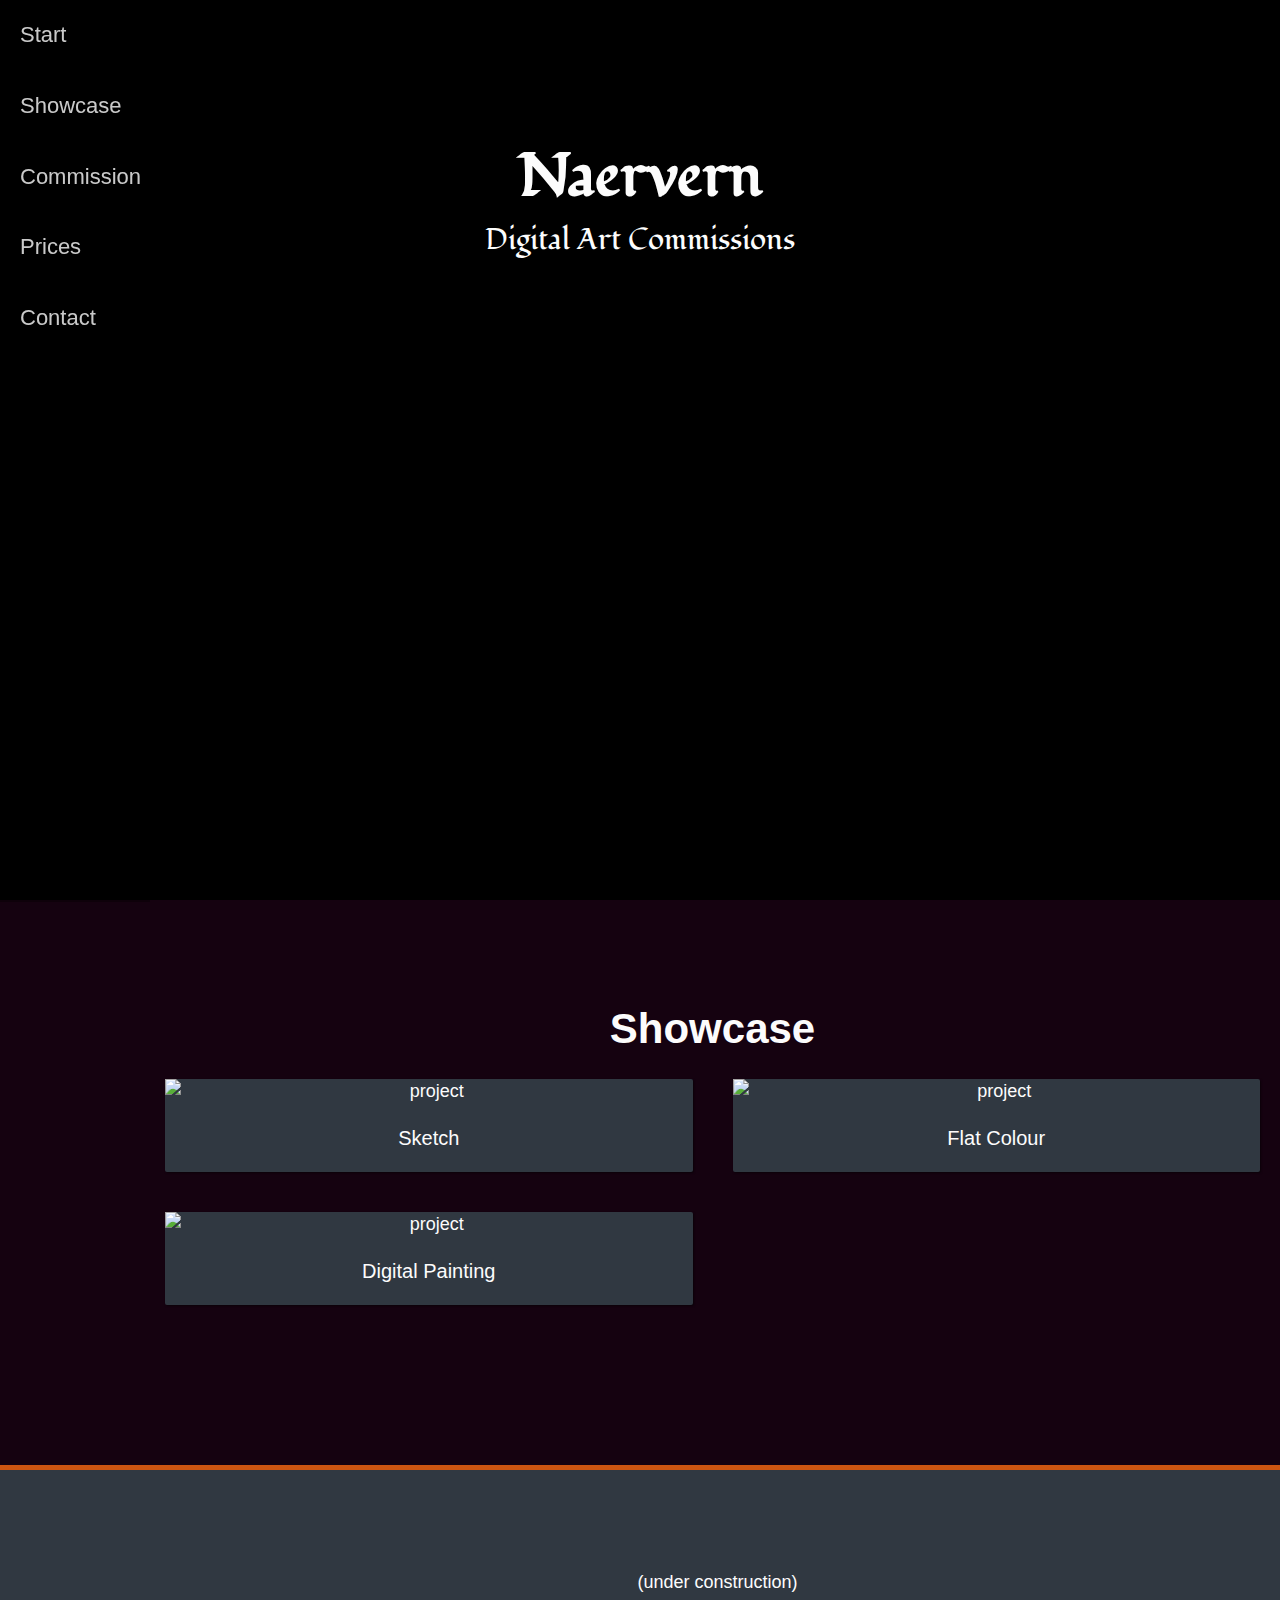
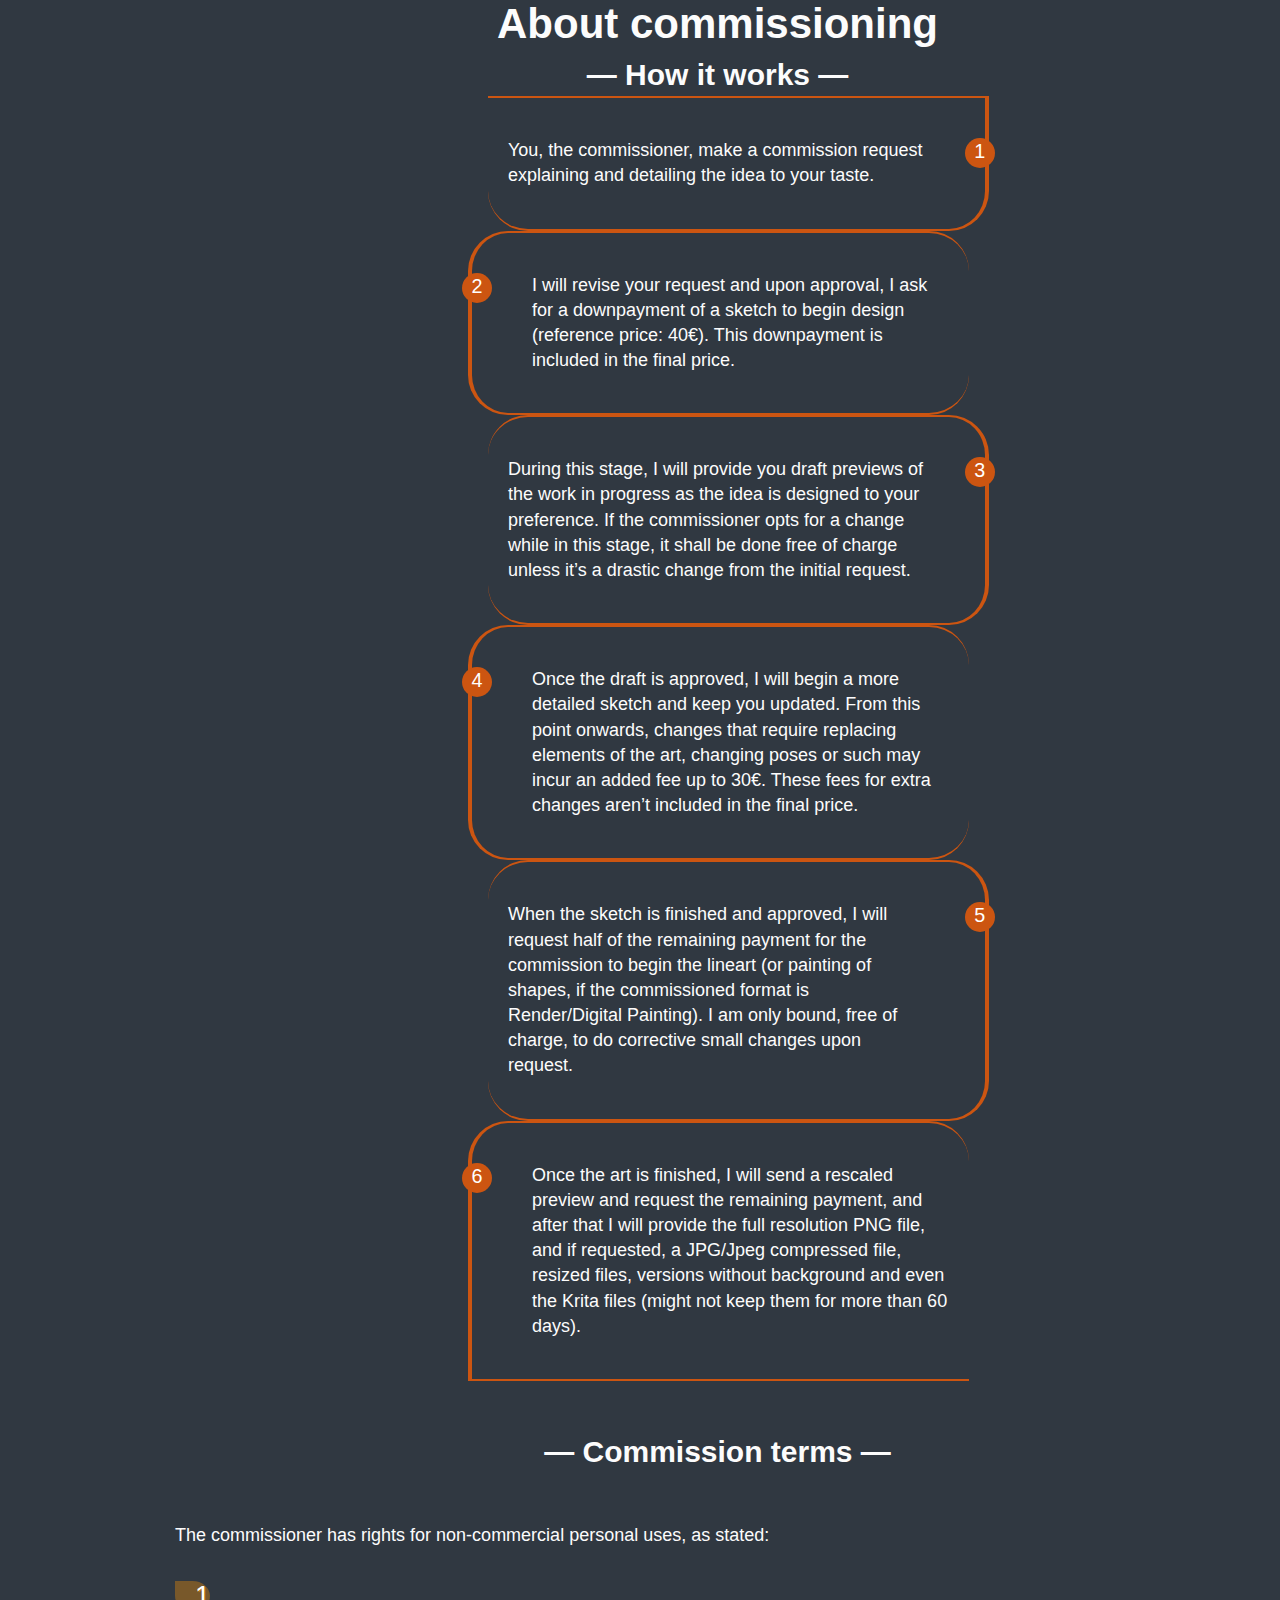
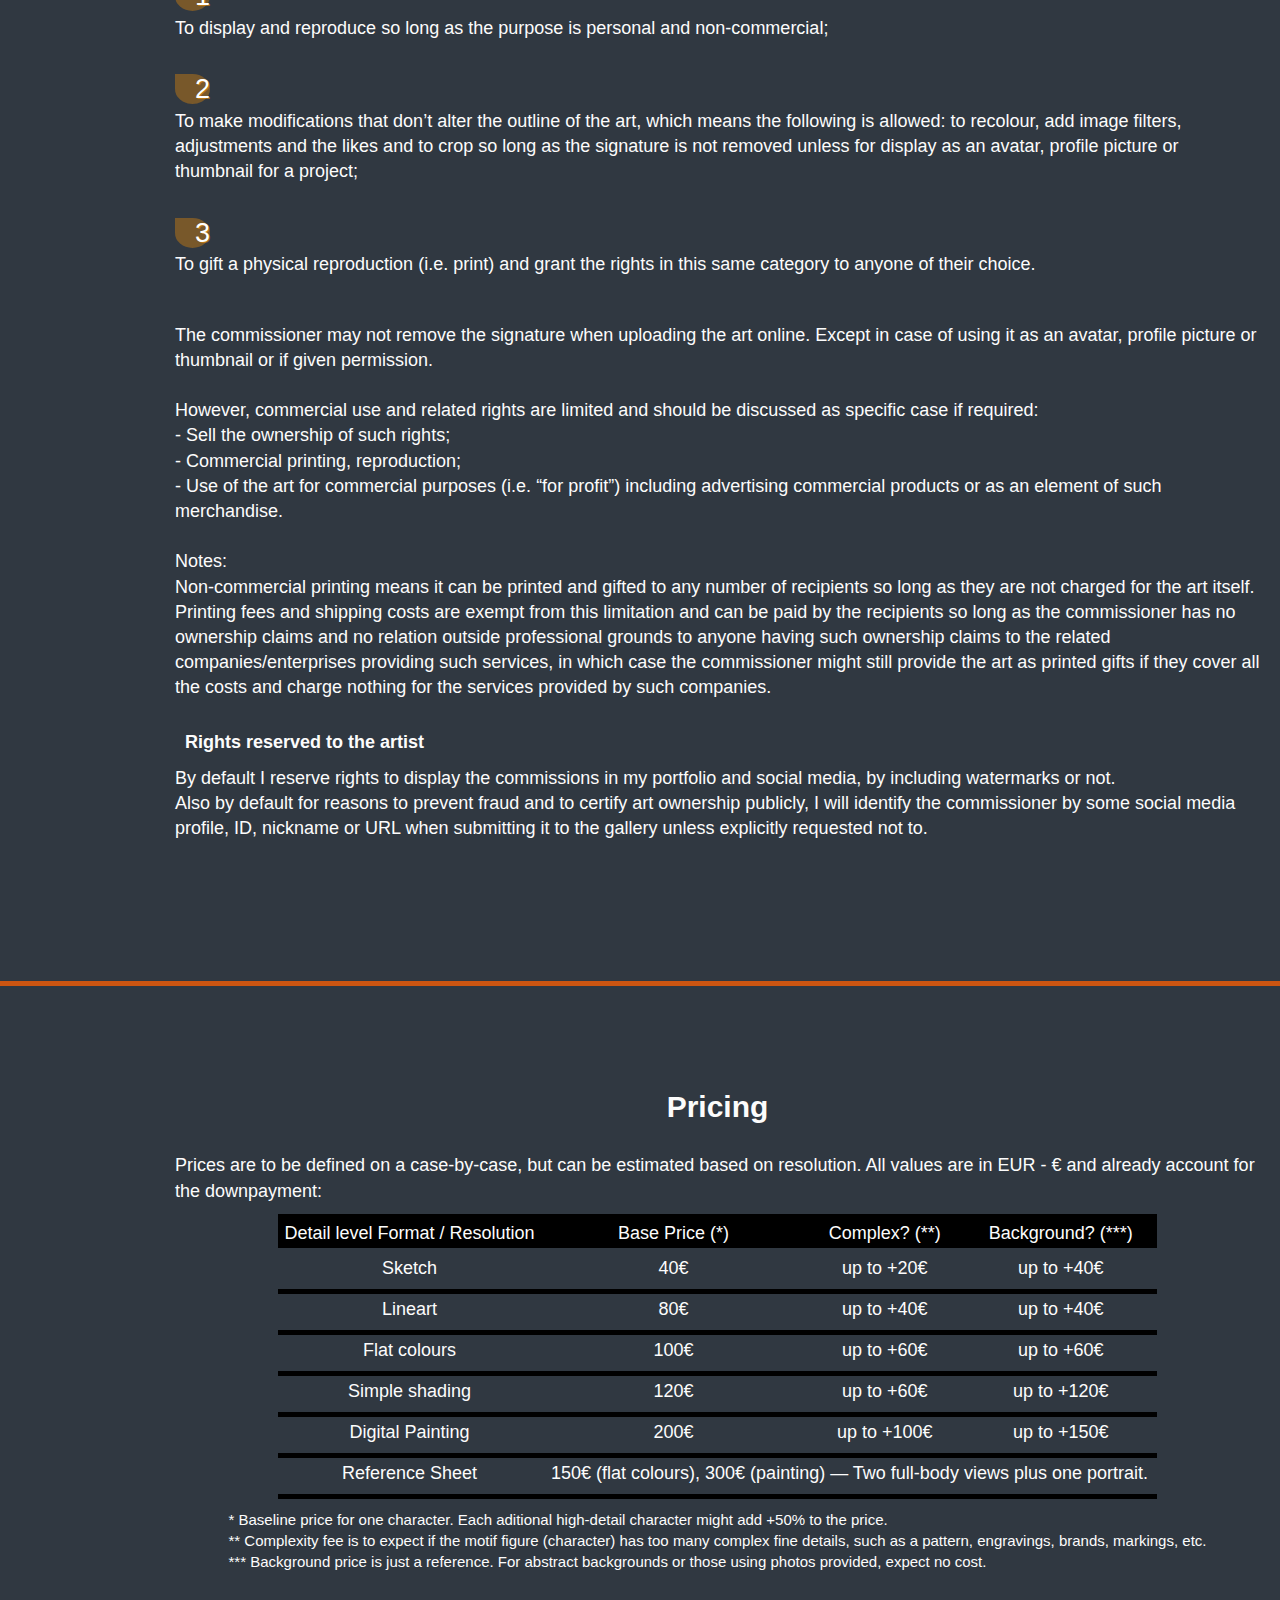
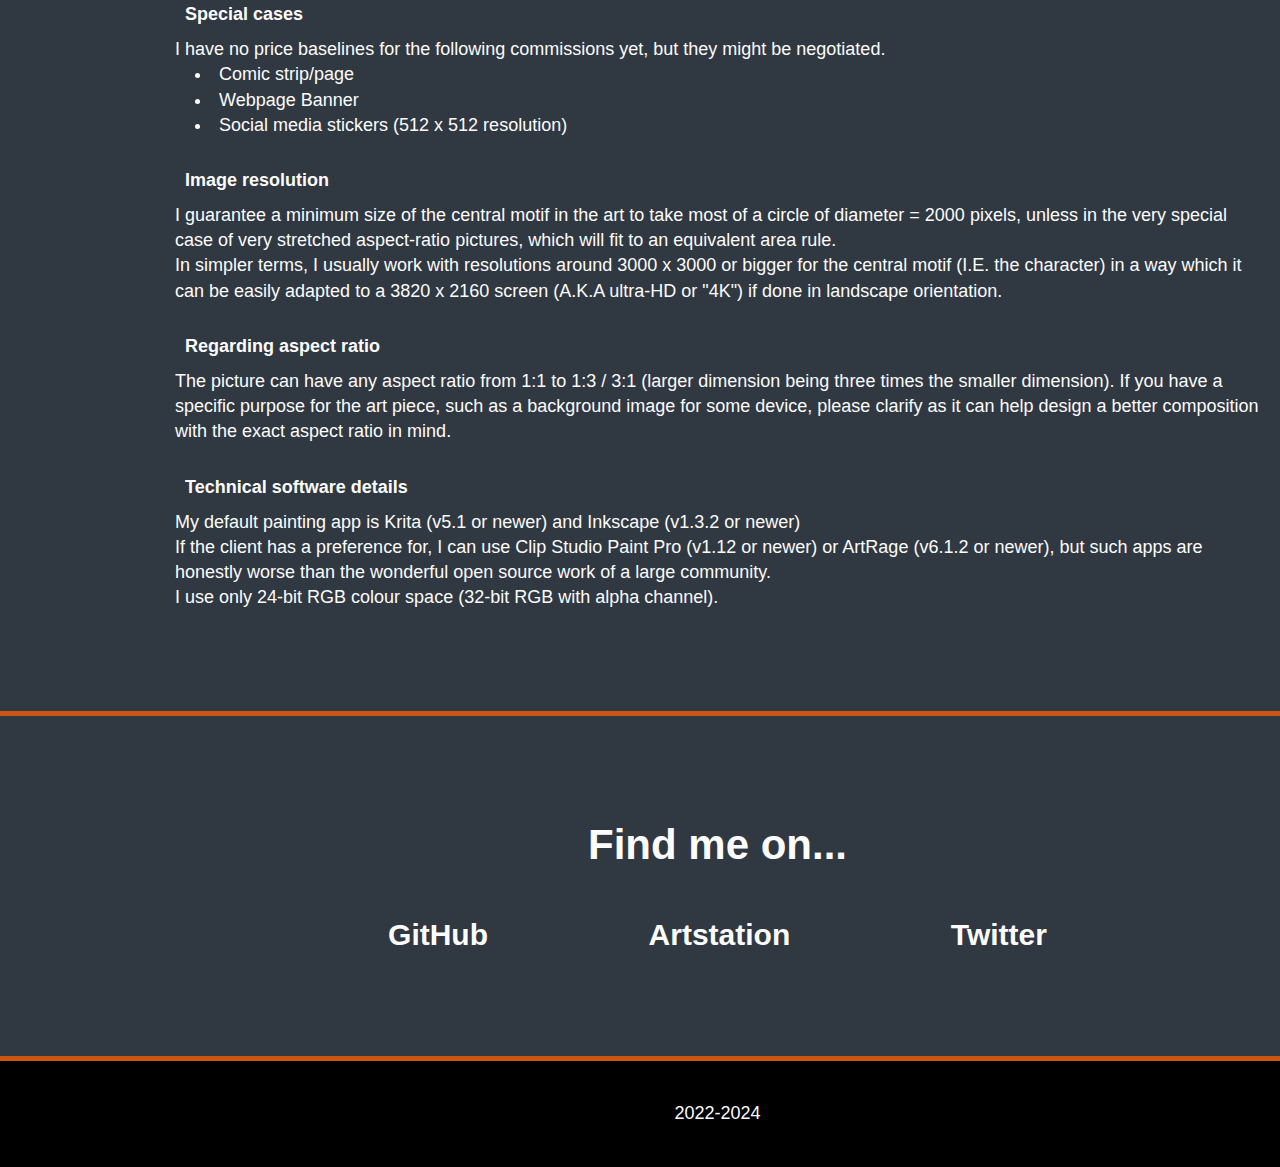
==== index.html @ 5fe7beee "Updates" ====
<!DOCTYPE html>
<html>
<head>
  <title>Naervern Showcase and Commissions</title>

  <link rel="stylesheet" href="styles.css">
  <meta name="viewport" content="width=device-width, initial-scale=0.8">
  <!-- I need to get this stuff to work somehow -->

  <meta property="og:site_name" content="Naervern"/>
  <meta property="og:type" content="website" />
  <meta property="og:locale" content="en_GB" />


  <meta name="title" content="Naervern Showcase and Commissions"/>
  <meta property="og:title" content="Naervern Showcase and Commissions"/>
  <meta property="og:image" content="https://cdnb.artstation.com/p/assets/images/images/050/680/265/large/naervern-dragon-visits-kobold-school.jpg"/> <!-- thumbnail image url -->
  <meta name="image" content="https://cdnb.artstation.com/p/assets/images/images/050/680/265/large/naervern-dragon-visits-kobold-school.jpg"/> <!-- thumbnail image url -->
  <meta property="og:description" content="Digital Artist and Engineer. Here you can find my contact information, image showcase and everything you need to know about commissioning my work."/>
  <meta name="description" content="Digital Artist and Engineer. Here you can find my contact information, image showcase and everything you need to know about commissioning my work." data-id="main"/>
  <meta property="og:url" content="https://naervern.github.io/"/>
  <meta property="og:image:width" content="1200" />
  <meta property="og:image:height" content="627" />
  <meta name="author" content="Naervern">

  <!-- the very not smart twitter card metas -->
  <meta name="twitter:card" content="summary_large_image"/>
  <meta property='twitter:title' content="Naervern Showcase and Commissions"/>
  <meta property='twitter:image' content="https://cdnb.artstation.com/p/assets/images/images/050/680/265/large/naervern-dragon-visits-kobold-school.jpg"/>
  <meta name="twitter:site" content="@naervern" />
  <meta name="twitter:creator" content="@naervern" />

  <!-- alt. description
  Naervern's contact, showcase and commission information. 
  -->

<style>

</style>

<script>
  var menuW, bodyW;
  var updateSize = function() {
    // Get the menu size
    menuW = $(".menu").width();
    // Get the body size
    bodyW = $("body").width();
    // Update menu with body size
    $(".menu").css("maxWidth", bodyW);
  }

  // If you need this to happen on window resize
  $(window).resize(function() {
    updateSize();
  });

  // Update the size at the script load
  updateSize();
</script>

</head>

<body>
  <nav id="navbar" class="nav">
      <ul class="nav-list">
        <li>
          <a href="#welcome">Start</a>
        </li>
        <li>
          <a href="#projects">Showcase</a>
        </li>
        <li>
          <a href="#commission-info">Commission</a>
        </li>
        <li>
          <a href="#prices">Prices</a>
        </li>
        <li>
          <a href="#contact">Contact</a>
        </li>

      </ul>
  </nav>



    <section id="welcome" class="welcome-section">
      <h1>Naervern</h1>
      <p>Digital Art Commissions</p>
    </section>

    <section id="projects" class="projects-section">
      <h2 class="header1">Showcase</h2>
      <div class="projects-grid">
        <a
          href="https://www.deviantart.com/naervern/art/Sax-dragon-sketch-889323718"
          target="_blank"
          class="project project-tile"
        >
          <img min-width="400px"
            class="project-image"
            src="https://images-wixmp-ed30a86b8c4ca887773594c2.wixmp.com/f/af865fd0-63b7-4a47-9670-440efdcc7820/dephakm-272ec57e-5fbb-431f-ac3c-f756288cecde.jpg/v1/fill/w_1280,h_1098,q_75,strp/sax_dragon_sketch_by_naervern_dephakm-fullview.jpg?token=eyJ0eXAiOiJKV1QiLCJhbGciOiJIUzI1NiJ9.[base64].LeZvTEkTsmrY5c8hxqtlvIBVERSrKfSbx9HI5NoVpEE"
            alt="project"
          />
          <p class="project-title">
            Sketch
          </p>
        </a>

        <a
          href="https://www.deviantart.com/naervern/art/Two-dragons-and-bedtime-stories-855399108"
          target="_blank"
          class="project project-tile"
        >
          <img min-width="400px"
            class="project-image"
            src="https://images-wixmp-ed30a86b8c4ca887773594c2.wixmp.com/f/af865fd0-63b7-4a47-9670-440efdcc7820/ddi3ysi-eca7a37a-f103-4cc6-808f-143d89312688.png/v1/fill/w_1280,h_1280,q_80,strp/nikita_sticker_2_by_naervern_ddi3ysi-fullview.jpg?token=eyJ0eXAiOiJKV1QiLCJhbGciOiJIUzI1NiJ9.[base64].y1TV3QuyBsEQ5k7YJpSQz-vz6RQZa7CJWgSVZqMF5wU"
            alt="project"
          />
          <p class="project-title">
            Flat Colour
          </p>
        </a>

        <a
          href="https://www.deviantart.com/naervern/art/Two-dragons-and-bedtime-stories-855399108"
          target="_blank"
          class="project project-tile"
        >
          <img min-width="400px"
            class="project-image"
            src="https://images-wixmp-ed30a86b8c4ca887773594c2.wixmp.com/f/af865fd0-63b7-4a47-9670-440efdcc7820/de5a66c-792b378a-62a9-4131-8304-c199de56450b.jpg/v1/fill/w_1280,h_960,q_75,strp/two_dragons_and_bedtime_stories_by_naervern_de5a66c-fullview.jpg?token=eyJ0eXAiOiJKV1QiLCJhbGciOiJIUzI1NiJ9.[base64].Y4Ib2uPNepSyfMywrXd5bcgKY5CUNSzQI6sm5WuyqII"
            alt="project"
          />
          <p class="project-title">
            Digital Painting
          </p>
        </a>

      </div>
    </section>

    <section id="commission-info" class="contact-section">
      <p>(under construction)</p>
      <h2>About commissioning</h2>
      <a href="/commissioning.html"><h3>— How it works —</h3></a>
      <div class="expansive-block">
        <span style="display: flexbox; width: 90vw">
          <div class="comm-steps">
              <p>You, the commissioner, make a commission request explaining and detailing the idea to your taste.</p>
              <p>I will revise your request and upon approval, I ask for a downpayment of a sketch to begin design (reference price: 40€). This downpayment is included in the final price.</p>
              <p>During this stage, I will provide you draft previews of the work in progress as the idea is designed to your preference. If the commissioner opts for a change while in this stage, it shall be done free of charge unless it’s a drastic change from the initial request.</p>
              <p>Once the draft is approved, I will begin a more detailed sketch and keep you updated. From this point onwards, changes that require replacing elements of the art, changing poses or such may incur an added fee up to 30€. These fees for extra changes aren’t included in the final price.</p>
              <p>When the sketch is finished and approved, I will request half of the remaining payment for the commission to begin the lineart (or painting of shapes, if the commissioned format is Render/Digital Painting). I am only bound, free of charge, to do corrective small changes upon request.</p>
              <p>Once the art is finished, I will send a rescaled preview and request the remaining payment, and after that I will provide the full resolution PNG file, and if requested, a JPG/Jpeg compressed file, resized files, versions without background and even the Krita files (might not keep them for more than 60 days).</p>
            </div>
            
            
          </span>
      </div>

      
      <h3 style="margin-top:5rem">— Commission terms —</h3>

      <div class="left-anchored-text" style="margin-top:5rem">
                
        The commissioner has rights for non-commercial personal uses, as stated:

        <li><p>To display and reproduce so long as the purpose is personal and non-commercial;</p></li>
        <li><p>To make modifications that don’t alter the outline of the art, which means the following is allowed: to recolour, add image filters, adjustments and the likes and to crop so long as the signature is not removed unless for display as an avatar, profile picture or thumbnail for a project;</p></li>
        <li><p>To gift a physical reproduction (i.e. print) and grant the rights in this same category to anyone of their choice.</p></li>
        <br>
        <p>The commissioner may not remove the signature when uploading the art online. Except in case of using it as an avatar, profile picture or thumbnail or if given permission.</p>
        <br>
      <p>However, commercial use and related rights are limited and should be discussed as specific case if required:</p>
      <p> - Sell the ownership of such rights;<p>
      <p> - Commercial printing, reproduction;</p>
      <p> - Use of the art for commercial purposes (i.e. “for profit”) including advertising commercial products or as an element of such merchandise.</p>

      <br>

        <p>Notes:<br>
        Non-commercial printing means it can be printed and gifted to any number of recipients so long as they are not charged for the art itself. Printing fees and shipping costs are exempt from this limitation and can be paid by the recipients so long as the commissioner has no ownership claims and no relation outside professional grounds to anyone having such ownership claims to the related companies/enterprises providing such services, in which case the commissioner might still provide the art as printed gifts if they cover all the costs and charge nothing for the services provided by such companies.</p>


        <h4 style="padding: 3rem 1rem 1rem 1rem;">Rights reserved to the artist</h4>
        <p>By default I reserve rights to display the commissions in my portfolio and social media, by including watermarks or not.</p>

        <p>Also by default for reasons to prevent fraud and to certify art ownership publicly, I will identify the commissioner by some social media profile, ID, nickname or URL when submitting it to the gallery unless explicitly requested not to.</p>

        
      </div>

      </div>
      
      <div class="contact-links">


      </div>

    </section>


    <section id="prices" class="contact-section">
      <h3>Pricing</h3>
      <div class="left-anchored-text">
      <p>
        <br>
        Prices are to be defined on a case-by-case, but can be estimated based on resolution. All values are in EUR - € and already account for the downpayment:
      </p>
      </div>

      <div class="table1">
        <div class="table-top">Detail level Format / Resolution</div>
        <div class="table-top" style="grid-column: 2 / span 3">Base Price (*)</div>
        <!--<div class="table-top">9 Mpx<br> (*)</div>
        <div class="table-top">15 Mpx<br> (*)</div>-->
        <div class="table-top">Complex? (**)</div>
        <div class="table-top">Background? (***)</div>

        <span style="grid-column: 1 / span 6; height: 0.5rem"></span>

        <div class="table-left">Sketch</div>
        <div class="table-item" style="grid-column: 2 / span 3">40€</div>
        <!--<div class="table-item">35€</div>
        <div class="table-item">45€</div>-->
        <div class="table-item">up to +20€</div>
        <div class="table-item">up to +40€</div>

        <span style="grid-column: 1 / span 6; height: 0.5rem; background-color:black"></span>

        <div class="table-left">Lineart</div>
        <div class="table-item" style="grid-column: 2 / span 3">80€</div>
        <!--<div class="table-item">55€</div>
        <div class="table-item">75€</div>-->
        <div class="table-item">up to +40€</div>
        <div class="table-item">up to +40€</div>

        <span style="grid-column: 1 / span 6; height: 0.5rem; background-color:black"></span>

        <div class="table-left">Flat colours</div>
        <div class="table-item" style="grid-column: 2 / span 3">100€</div>
        <!--<div class="table-item">75€</div>
        <div class="table-item">80€</div>-->
        <div class="table-item">up to +60€</div>
        <div class="table-item">up to +60€</div>

        <span style="grid-column: 1 / span 6; height: 0.5rem; background-color:black"></span>

        <div class="table-left">Simple shading</div>
        <div class="table-item" style="grid-column: 2 / span 3">120€</div>
        <!--<div class="table-item">100€</div>
        <div class="table-item">150€</div>-->
        <div class="table-item">up to +60€</div>
        <div class="table-item">up to +120€</div>

        <span style="grid-column: 1 / span 6; height: 0.5rem; background-color:black"></span>

        <div class="table-left">Digital Painting</div>
        <!--<div class="table-item" style="grid-column: 2 / span 4">160 ~ 320€, 1 character (10Mpx min.)</div>-->
        <div class="table-item" style="grid-column: 2 / span 3">200€</div>
        <div class="table-item">up to +100€</div>
        <div class="table-item">up to +150€</div>
        
        <span style="grid-column: 1 / span 6; height: 0.5rem; background-color:black"></span>
        
        <div class="table-left">Reference Sheet</div>
        <!--<div class="table-item" style="grid-column: 2 / span 4">160 ~ 320€, 1 character (10Mpx min.)</div>-->
        <div class="table-item" style="grid-column: 2 / span 5">150€ (flat colours), 300€ (painting) — Two full-body views plus one portrait.</div>
        
        <span style="grid-column: 1 / span 6; height: 0.5rem; background-color:black"></span>

      </div>

      <div class="fine-print"><p>
        * Baseline price for one character. Each aditional high-detail character might add +50% to the price.<br>
        ** Complexity fee is to expect if the motif figure (character) has too many complex fine details,  such as a pattern, engravings, brands, markings, etc.<br>
        *** Background price is just a reference. For abstract backgrounds or those using photos provided, expect no cost.
        </p>
      </div>

      <div class="left-anchored-text">
        <h4 style="padding: 3rem 1rem 1rem 1rem">Special cases</h4>
        <p>I have no price baselines for the following commissions yet, but they might be negotiated.</p>
        <ul>
          <li>Comic strip/page</li>
          <li>Webpage Banner</li>
          <li>Social media stickers (512 x 512 resolution)</li>
        </ul>

        <h4 style="padding: 3rem 1rem 1rem 1rem">Image resolution</h4>
        <p>I guarantee a minimum size of the central motif in the art to take most of a circle of diameter = 2000 pixels, unless in the very special case of very stretched aspect-ratio pictures, which will fit to an equivalent area rule.<br>
        In simpler terms, I usually work with resolutions around 3000 x 3000 or bigger for the central motif (I.E. the character) in a way which it can be easily adapted to a 3820 x 2160 screen (A.K.A ultra-HD or "4K") if done in landscape orientation.</p>

        <h4 style="padding: 3rem 1rem 1rem 1rem">Regarding aspect ratio</h4>
        <p>The picture can have any aspect ratio from 1:1 to 1:3 / 3:1 (larger dimension being three times the smaller dimension). If you have a specific purpose for the art piece, such as a background image for some device, please clarify as it can help design a better composition with the exact aspect ratio in mind.</p>

        <h4 style="padding: 3rem 1rem 1rem 1rem">Technical software details</h4>
        <p>My default painting app is Krita (v5.1 or newer) and Inkscape (v1.3.2 or newer)</p>
        <p>If the client has a preference for, I can use Clip Studio Paint Pro (v1.12 or newer) or ArtRage (v6.1.2 or newer), but such apps are honestly worse than the wonderful open source work of a large community.</p>
        <p>I use only 24-bit RGB colour space (32-bit RGB with alpha channel).</p>
      </div>


    </section>



    <section id="contact" class="contact-section">
      <h2>Find me on...</h2>

      <div class="contact-links">
      <a
      id="profile-link"
      href="https://github.com/Naervern/"
      target="_blank"><h3>GitHub</h3></a>

      <a
      id="profile-link"
      href="https://www.artstation.com/naervern"
      target="_blank"><h3>Artstation</h3></a>
      
      <a
      id="profile-link"
      href="https://twitter.com/naervern"
      target="_blank"><h3>Twitter</h3></a>

      </div>

    </section>


    <footer>
      <p>2022-2024</p>
    </footer>

</body>
---- styles.css ----
@import url('https://fonts.googleapis.com/css2?family=Berkshire+Swash&family=Bona+Nova:wght@400;700&family=Concert+One&family=Fondamento&family=Inknut+Antiqua:wght@400;500;600;700&family=Ledger&family=Roboto+Mono&display=swap');

@font-face{
	font-family:Fondament;
	src:url(/resources/fonts/Fondamento-Regular.ttf) format("ttf");
	font-weight:400;
	font-style:normal;
	font-display:fallback
}

@font-face{
	font-family:Fondament;
	src:url(/resources/fonts/Fondamento-Italic.ttf) format("ttf");
	font-weight:400;
	font-style:italic;
	font-display:fallback
}

@font-face{
	font-family:Ledger;
	src:url(/resources/fonts/Ledger-Regular.ttf) format("ttf");
	font-weight:400;
	font-style:normal;
	font-display:fallback
}

@font-face{
	font-family:BonaNova;
	src:url(/resources/fonts/BonaNova-Regular.ttf) format("ttf");
	font-weight:400;
	font-style:normal;
	font-display:fallback
}

@font-face{
	font-family:BonaNova;
	src:url(/resources/fonts/BonaNova-Bold.ttf) format("ttf");
	font-weight:700;
	font-style:bold;
	font-display:fallback
}

@font-face{
	font-family:BonaNova;
	src:url(/resources/fonts/BonaNova-Italic.ttf) format("ttf");
	font-weight:400;
	font-style:italic;
	font-display:fallback
}

@font-face{
	font-family:Lato;
	src:url(/resources/fonts/Lato-Regular.ttf) format("ttf");
	font-weight:400;
	font-style:normal;
	font-display:fallback
}

@font-face{
	font-family:Lato;
	src:url(/resources/fonts/Lato-Bold.ttf) format("ttf");
	font-weight:700;
	font-style:bold;
	font-display:fallback
}

@font-face{
	font-family:Lato;
	src:url(/resources/fonts/Lato-Italic.ttf) format("ttf");
	font-weight:400;
	font-style:italic;
	font-display:fallback
}

@font-face{
	font-family:InknutAntiqua;
	src:url(/resources/fonts/InknutAntiqua-Regular.ttf) format("ttf");
	font-weight:400;
	font-style:normal;
	font-display:fallback
}

@font-face{
	font-family:InknutAntiqua;
	src:url(/resources/fonts/InknutAntiqua-Bold.ttf) format("ttf");
	font-weight:700;
	font-style:bold;
	font-display:fallback
}

@font-face{
	font-family:InknutAntiqua;
	src:url(/resources/fonts/InknutAntiqua-Italic.ttf) format("ttf");
	font-weight:400;
	font-style:italic;
	font-display:fallback
}

/* Custom properties/variables  */
:root {
    --main-colour: #fcfcfc;
    --second-colour: #C51;
    --third-colour: #336;
    --fourth-colour: #303841;
    --fifth-colour: #ff7f50;
  }
  
  /* Base reset */
  * {
    margin: 0;
    padding: 0;
  }
  
  /* box-sizing and font sizing */
  *,
  *::before,
  *::after {
    box-sizing: inherit;
  }
  
  html {
    box-sizing: border-box;
  
    /* Set font size for easy rem calculations
     * default document font size = 16px, 1rem = 16px, 100% = 16px
     * (100% / 16px) * 10 = 62.5%, 1rem = 10px, 62.5% = 10px
    */
    font-size: 62.5%;
    scroll-behavior: smooth;
  }
  
 @media (max-width: 75em) {
    html {
      font-size: 56%;
    }
  }
  
  /* 980px / 16px = 61.25em */
  @media (max-width: 61.25em) {
    html {
      font-size: 54%;
    }
  }
  
  /* 460px / 16px = 28.75em */
  @media (max-width: 28.75em) {
    html {
      font-size: 52%;
    }
  }
  
  /* Base styles */
  
  body {
    font-family: sans-serif;
    font-size: 1.8rem; /* 18px */
    font-weight: 400;
    line-height: 1.4;
    color: var(--main-colour);
    background-color: black;
    min-width: 800px;
  }

  @media only screen and (hover: none) and (pointer: coarse){
    body{
      min-width: 100%;
      max-width: 1080px;
    }
  }
  
  h1,
  h2 {
    font-family: 'Raleway', sans-serif;
    font-weight: 700;
    text-align: center;
  }
  
  h1 {
    font-size: 6rem;
  }
  
  h2 {
    font-size: 4.2rem;
  }
  
  ul {
    list-style: none;
  }
  
  a {
    text-decoration: none;
    color: var(--main-colour);
  }
  
  img {
    display: block;
    max-width: 100%;
  }

  /* nav */
  .nav {
    /*display: flex;*/
    /*justify-content: space-evenly;*/
    position: fixed;
    top: 0;
    left: 0;
    width: 150px;
    height: 100%;
    background: black;
    box-shadow: 0 2px 0 rgba(0, 0, 0, 0.4);
    z-index: 10;
    opacity: 0.4;
    overflow-x: auto;
    transition: all .2s ease-in-out;

  }

  .nav-list a {
    display: block;
    font-size: 2.2rem;
    padding: 2rem;
    transition: all .6s ease-in-out;

  }
  
  .nav-list a:hover {
    background: #C51;
    color: white;
    border-radius: 30px;
    transition: all .15s;
  }

  .nav:hover{
    opacity: 0.8;
    transition: all .7s;
  }

  .nav-list li:hover {
    transition: all 0.2s;
  }
  

@media (max-width: 61.25em) {
  .nav {
    display: flex;
    justify-content: space-between;
    position: fixed;
    top: 0;
    left: 0;
    width: 100%;
    min-height: 6rem;
    height: auto;
    background: black;
    box-shadow: 0 2px 0 rgba(0, 0, 0, 0.4);
    z-index: 10;
    opacity: 0.4;
  }
  .nav-list {
    display: flex;
    margin-right: 2rem;
  }

  .nav-list a {
    font-size: 2.4rem;
  }
  
  .nav-list li:hover {
    offset-position: 2rem 0 0 0;
    transition: all 0.2s;
  }
}


  

  
  @media (max-width: 28.75em) {
    .nav {
      justify-content: center;
    }
  
    .nav-list {
      margin: 0 1rem;
    }
  }
  

  /* Welcome section */
  
  .welcome-section {
    display: flex;
    flex-direction: column;
    justify-content: flex-start;
    padding: 15vh;
    align-items: center;
    width: 100%;
    min-height: 100vmin;
    height: 100vh;
    max-height: 2160px;
    background-color: #000;
    background: linear-gradient(rgba(0, 0, 0, 0.6), rgba(0, 0, 0, 0.4)), url("https://cdnb.artstation.com/p/assets/images/images/050/680/265/large/naervern-dragon-visits-kobold-school.jpg");
    background-size: scale-down;
    background-position: 50% 0;
    background-repeat: no-repeat;
  }
  
  .welcome-section > p {
    font-size: 3rem;
    font-weight: 200;
    color: var(--main-colour);
    min-height: 100px;
    font-family: 'Fondamento','Raleway', sans-serif;
    white-space: nowrap;
  }
  
  .welcome-section > h1 {
    font-family: 'Fondamento','Raleway', sans-serif;
  }
  
  /* Projects section */
  
  .projects-section {
    text-align: center;
    padding: 10rem 2rem 10rem 165px;
    background:#150210;
  }
  
  @media (max-width: 61.25em) {
    .projects-section {
        padding: 10rem 2rem;
    }
  }

  .projects-section-header {
    max-width: 640px;
    margin: 0 auto 6rem auto;
    border-bottom: 0.2rem solid var(--main-colour);
  }
  
  @media (max-width: 28.75em) {
    .projects-section-header {
      font-size: 4rem;
    }
  }
  
  .projects-grid {
    display: grid;
    grid-template-columns: repeat(auto-fit, minmax(360px, 1fr));
    grid-gap: 4rem;
    width: 100%;
    max-width: 1280px;
    margin: 0 auto;
    margin-bottom: 6rem;
    padding-top: 2rem;
  }
  
  @media (max-width: 30.625em) {
    .projects-section {
      padding: 6rem 1rem;
    }
  
    .projects-grid {
      grid-template-columns: 1fr;
    }
  }
  
  .project {
    background: var(--fourth-colour);
    box-shadow: 1px 1px 2px rgba(0, 0, 0, 0.5);
    border-radius: 2px;
  }
  
  .project-image {
    height: calc(100% - 6.8rem);
    width: 100%;
    object-fit: cover;
  }
  
  .project-title {
    font-size: 2rem;
    padding: 2rem 0.5rem;
  }
  
  /* Contact section */
  
  .contact-section {
    display: flex;
    flex-direction: column;
    justify-content: center;
    align-items: center;
    text-align: center;
    width: 100%;
    height: auto;
    padding: 10rem 2rem 10rem 175px;
    background: var(--fourth-colour);
    border-top: 5px solid var(--second-colour);
  }

  @media (max-width: 61.25em) {
  .contact-section {
    display: flex;
    flex-direction: column;
    justify-content: center;
    align-items: center;
    text-align: center;
    width: 100%;
    height: auto;
    padding: 5% 5%;
  }
}

  .contact-section-header > h2 {
    font-size: 6rem;
  }
  
  @media (max-width: 28.75em) {
    .contact-section-header > h2 {
      font-size: 4rem;
    }
  }
  
  .contact-section-header > p {
    font-style: italic;
  }
  
  .contact-links {
    display: flex;
    justify-content: space-evenly;
    width: 100%;
    max-width: 980px;
    margin-top: 4rem;
    flex-wrap: wrap;
  }
  
  .contact-details {
    font-size: 2.4rem;
    text-shadow: 2px 2px 1px #1f1f1f;
    transition: transform 0.3s ease-out;
  }
  
  .contact-details:hover {
    transform: translateY(8px);
  }
  
  .fine-print {
    font-size: 1.5rem;
    text-align: left;
    font-family: sans-serif;
  }

  .table-top {
    padding: 0.7rem 0.1rem 0.2rem 0.1rem;
    background-color: #000;
    align-items: center;
    text-align: center;
  }

  .table-left, .table-item {
    padding: 0.3rem 0.1rem;
    min-height: 3.6rem;
    align-items: center;
    text-align: center;
  }

  .left-anchored-text, .comm-steps {
    align-self: flex;
    text-align: left;
    max-width: 1280px;
  }

  .left-anchored-text > ul {
    position: relative;
    left: 2rem;
    list-style: inside;
  }

  .left-anchored-text > ol{
    position: relative;
    list-style-position: outside;
    left: 3rem;

  }

  .left-anchored-text > ol > li {
    padding-top: 1em;
    padding-left: 1em;

  }

  .comm-steps{
    clear: both;
    list-style: none;
    padding-left: 2%;
  }


  #commission-info li {
    margin: 2rem 0;
    padding-top: 1rem;
    display: block;
    position: relative;
    counter-increment: inst;

  }

  #commission-info li::before {
    content: counter(inst);

    background: rgba(255, 150, 0, 0.35);
    color: #fff;
    height: 30px;
    width: 30px;
    border-radius: 0% 50% 50% 50%;

    text-shadow: 1px 1px rgba(255, 150, 0, 0.5);
  
    font-size: 1.5em;
    text-align: center;
    
    padding-top: 0;
    padding-left: 2rem;
    left: -5%;
    top: -0.65em;
    height: 1.35em;
    width: 1.35em;


    transition: all 0.2s ease-in-out;
    
    z-index: -1;
  }
  
  .comm-steps {
    width: 50%;
    min-width: 480px;
    max-width: 1920px;
    margin: auto;
    align-self: flex-start;
  }
  
  .comm-steps p {
    border-top: 2px solid;
    border-bottom: 2px solid;
    border-color:var(--second-colour) !important;
    margin:0; padding: 2rem;
    counter-increment: section;
    position: relative;
    padding-top: 4rem;
    padding-bottom: 4rem;
  }
  
  .comm-steps p:nth-child(even):before {
    content: counter(section);
    right: 100%; 
    margin-right: -20px;
    position: absolute;
    border-radius: 50%;
 
    height: 3rem;
    width: 3rem;
    background-color: var(--second-colour);
    text-align:center;
    color: white;
    font-size: 110%;
  }
  
  .comm-steps p:nth-child(odd):before {
    content: counter(section);
    left: 100%; 
    margin-left: -2rem;
    position: absolute;
    border-radius: 50%;
    height: 3rem;
    width: 3rem;
    background-color: var(--second-colour);
    text-align:center;
    color: white;
    font-size: 110%;
  }
  
  .comm-steps p:nth-child(even) {
    border-left: 0.4rem solid;
    border-top-left-radius: 4rem;
    border-bottom-left-radius: 4rem;
    margin-right: 2rem; 
    padding-left: 6rem;
    padding-right: 2rem;

    border-top-right-radius: 4rem;
    border-bottom-right-radius: 4rem;
  }
  
  .comm-steps p:nth-child(odd) {
    border-right: 0.4rem solid;
    border-top-right-radius: 4rem;
    border-bottom-right-radius: 4rem;

    margin-left: 2rem; 
    padding-left: 2rem;
    padding-right: 6rem;

    border-top-left-radius: 4rem;
    border-bottom-left-radius: 4rem;
  }
  
  .comm-steps p:first-child {
    border-top: 2px solid;
    border-top-right-radius:0;
    border-top-left-radius:0;
  }
  
  .comm-steps p:last-child {
    border-bottom-right-radius:0;
    border-bottom-left-radius:0;
  }


  h3 {
    font-size: 3rem;
  }

  .table1 {
    padding: 1rem;
    width: 75%;
    min-width: 900px;
    max-width: 1080px;
    display: grid;
    align-self: center;
    justify-content: center;
    grid-template-columns: 30% 10% 10% 10% 18% 22%;
    grid-template-rows: 2fr repeat(1fr);
  }

  @media (max-width: 61.25em) {
    .table1{
      width: 95%;
      min-width: 95%;
      max-width: 95%;
      padding: 1rem 0;
      font-size-adjust: calc(width/3840);
    }
  }


    /* Footer */
  
    footer {
      font-weight: 300;
      display: flex;
      justify-content: space-evenly;
      padding: 2rem;
      background: black;
      border-top: 5px solid var(--second-colour);
    }
    
    footer > p {
      margin: 2rem;
      padding-left: 155px;
    }
    
    footer i {
      vertical-align: middle;
    }
    
    @media (max-width: 61.25em) {
      footer > p {
        padding-left: 5px;
      }
    }

    @media (max-width: 28.75em) {
      footer {
        flex-direction: column;
        text-align: center;
      }
    }
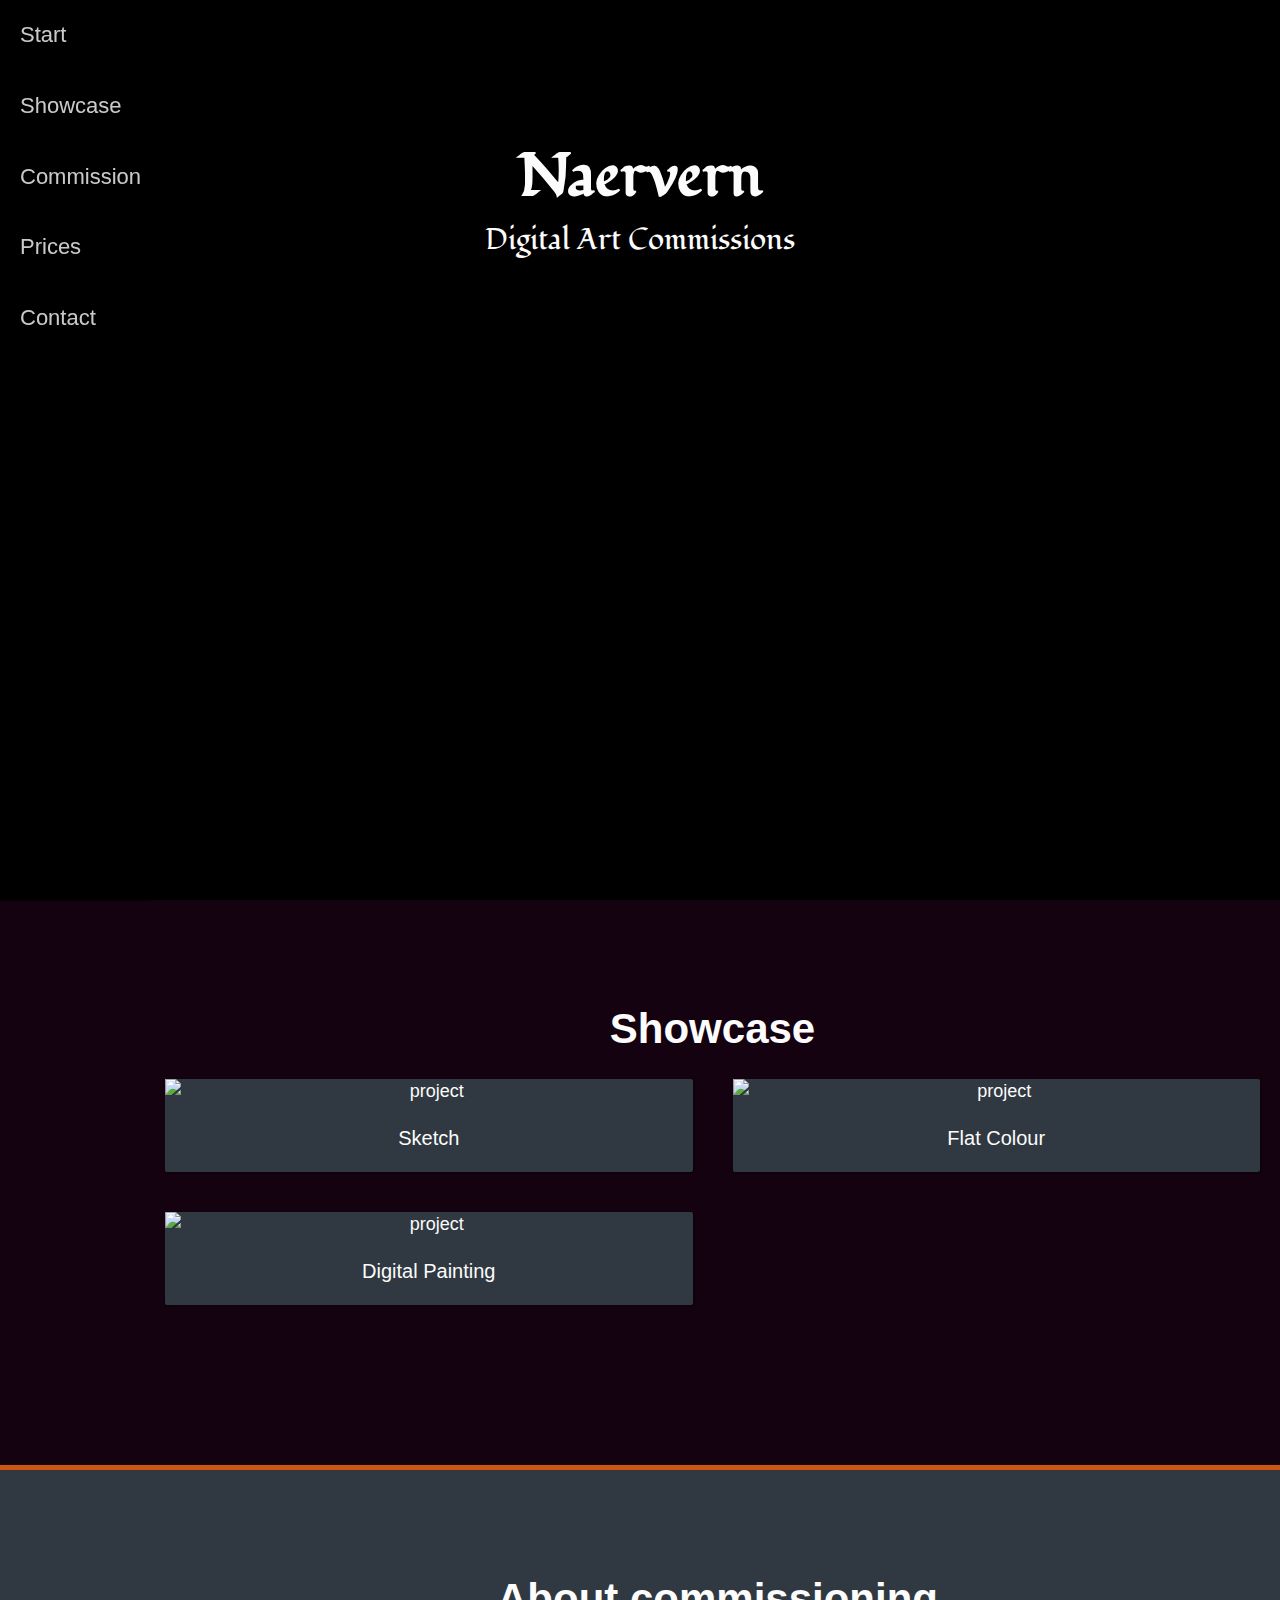
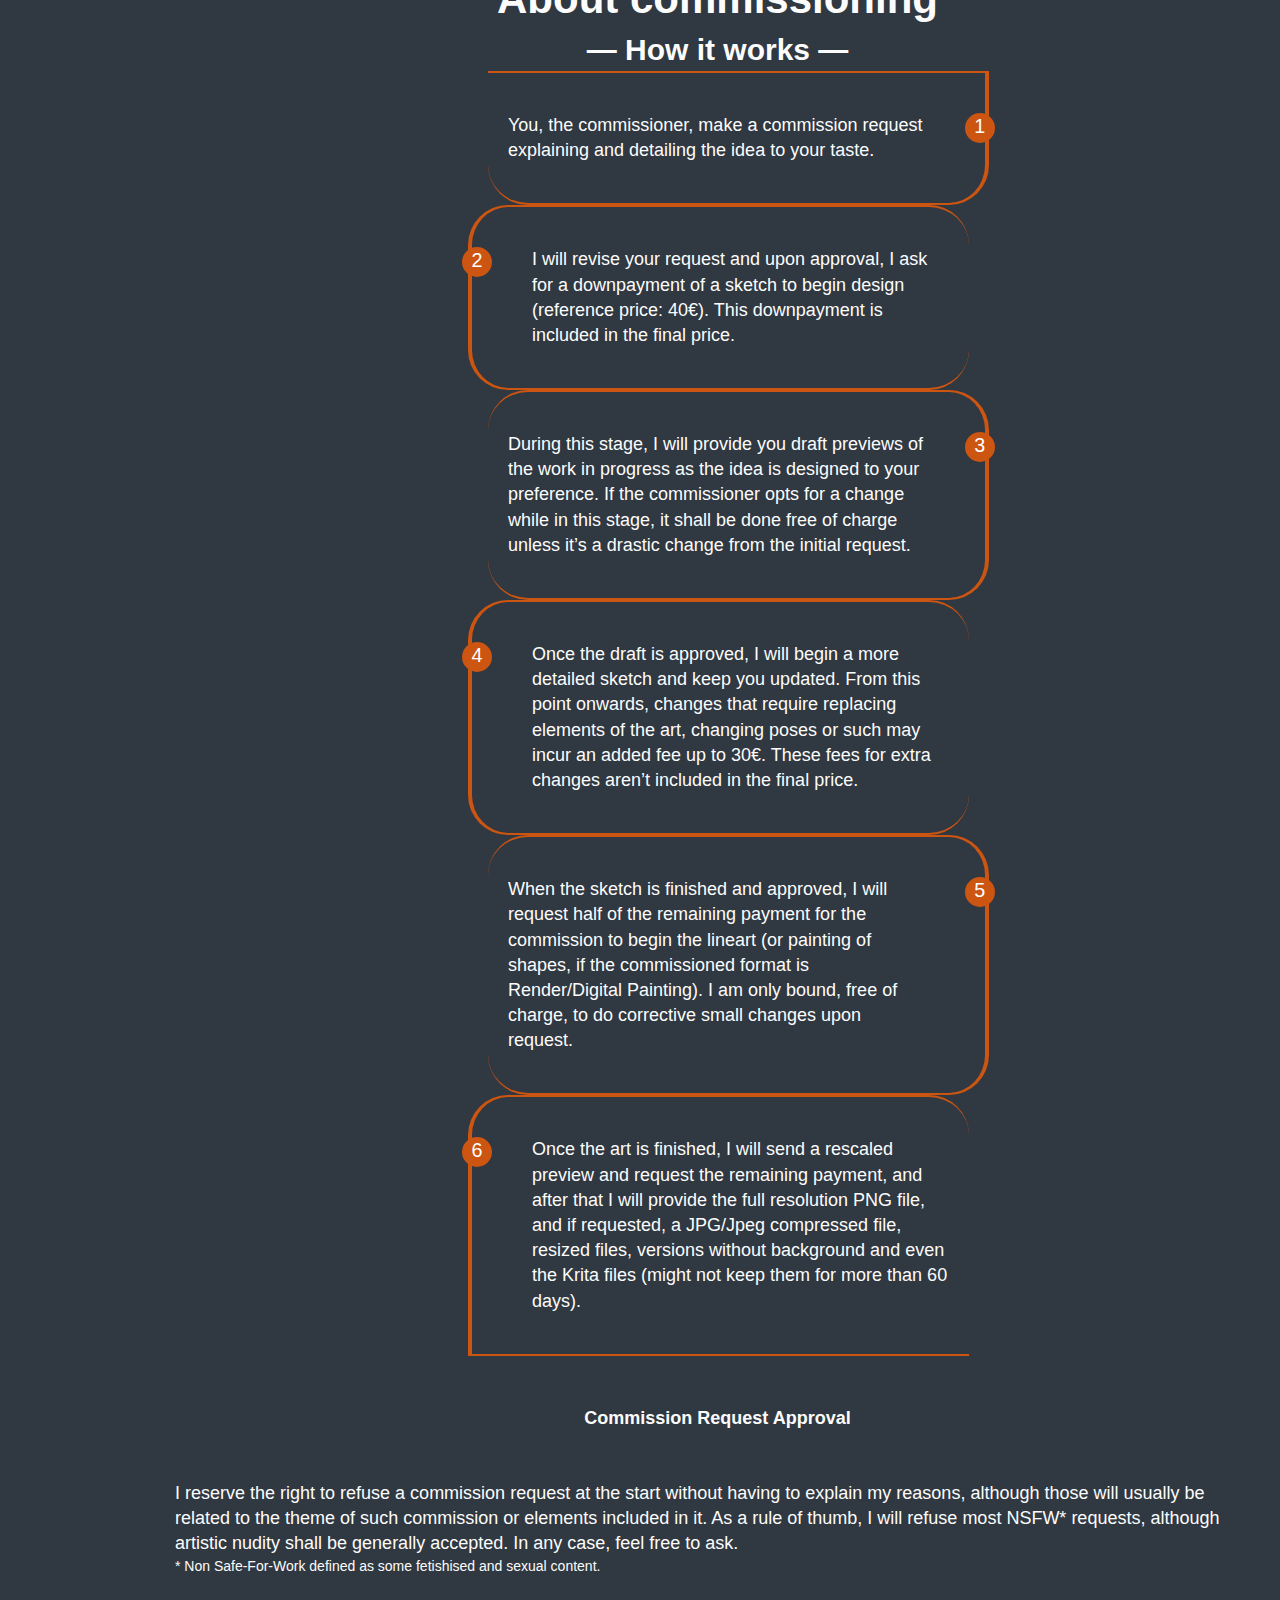
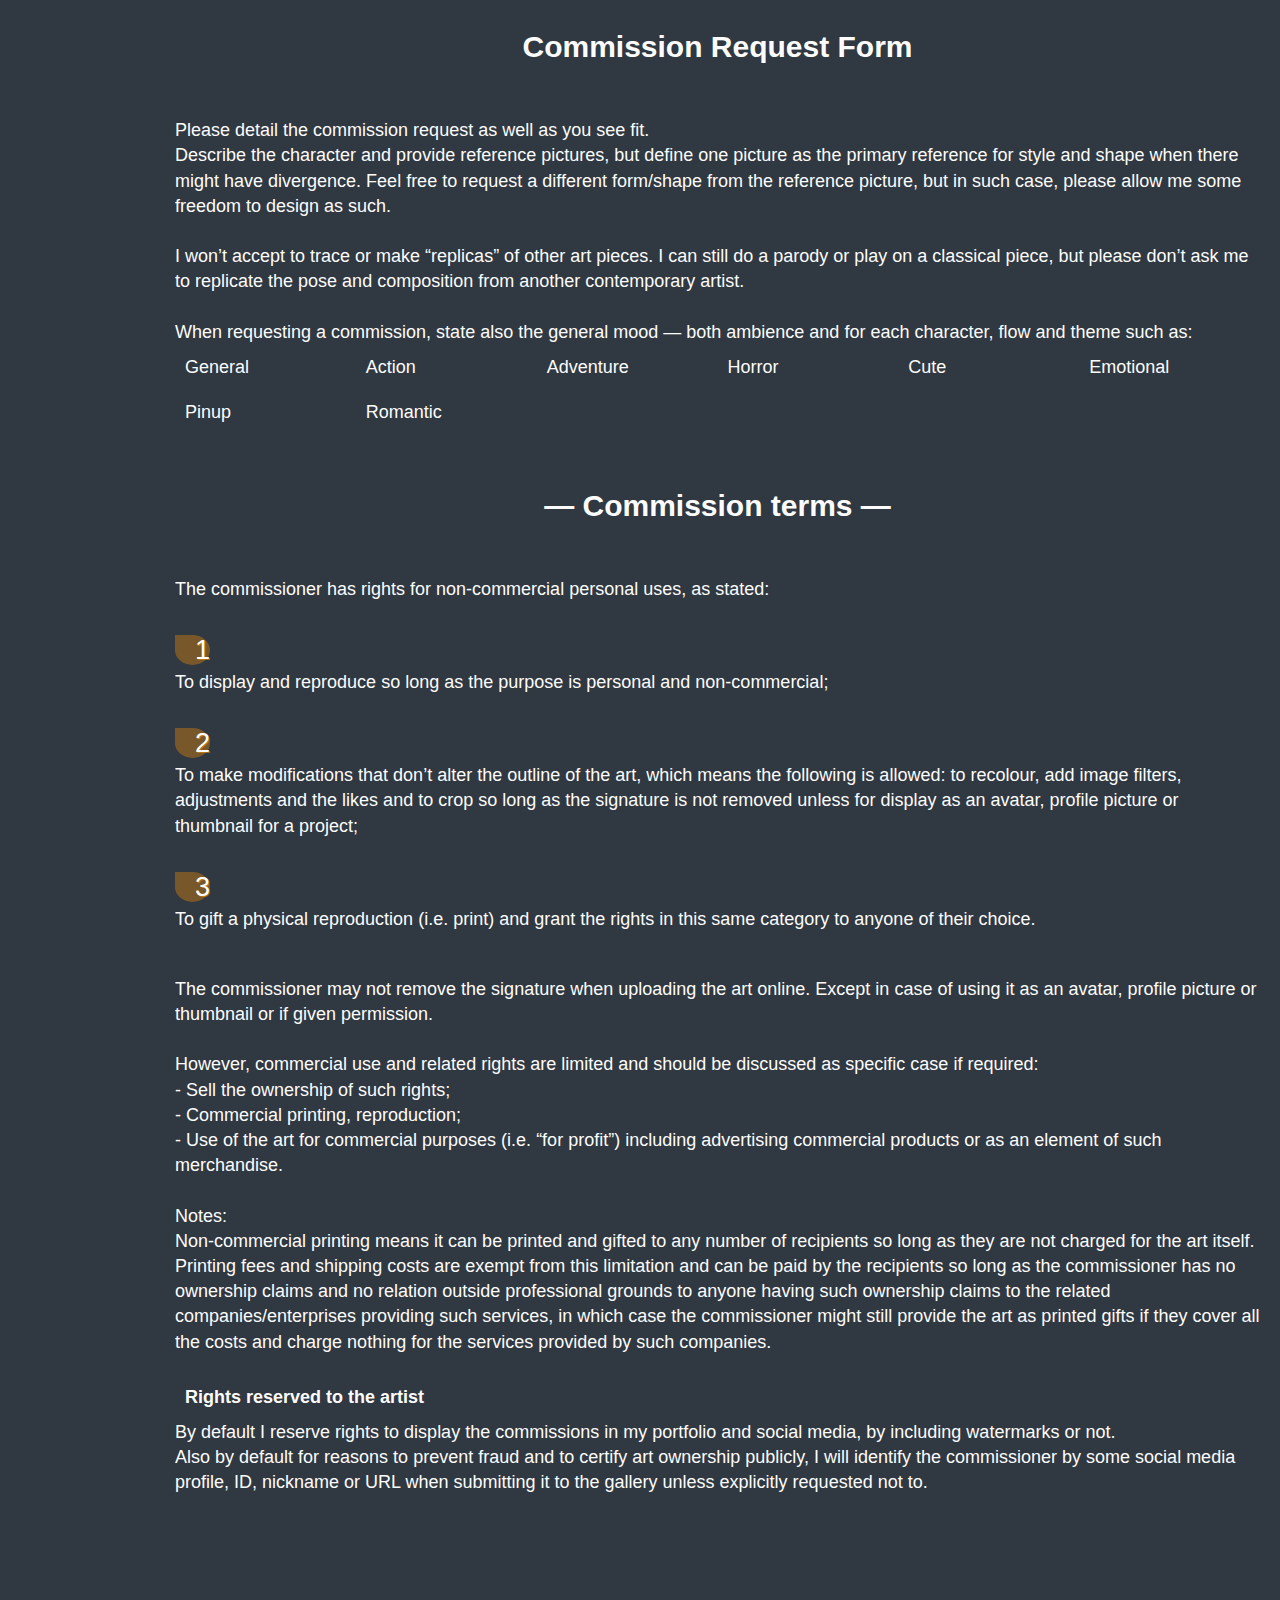
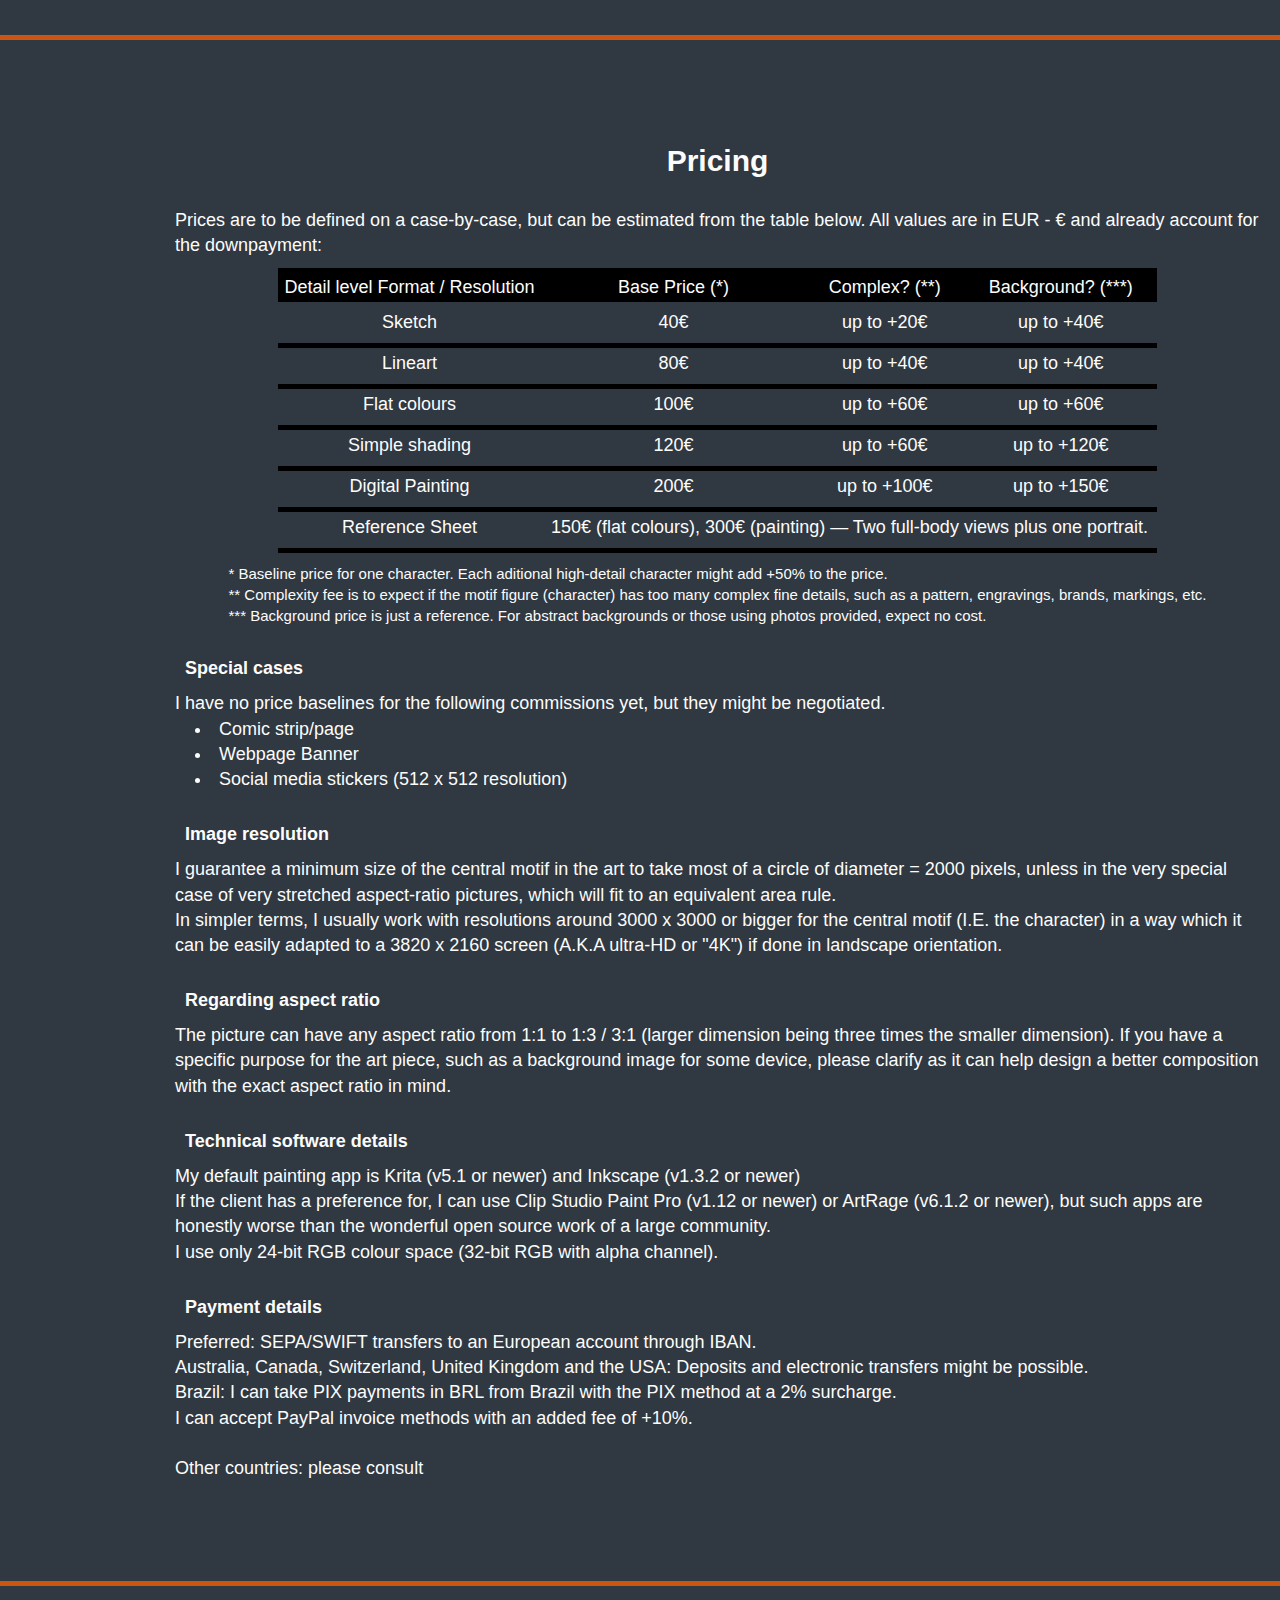
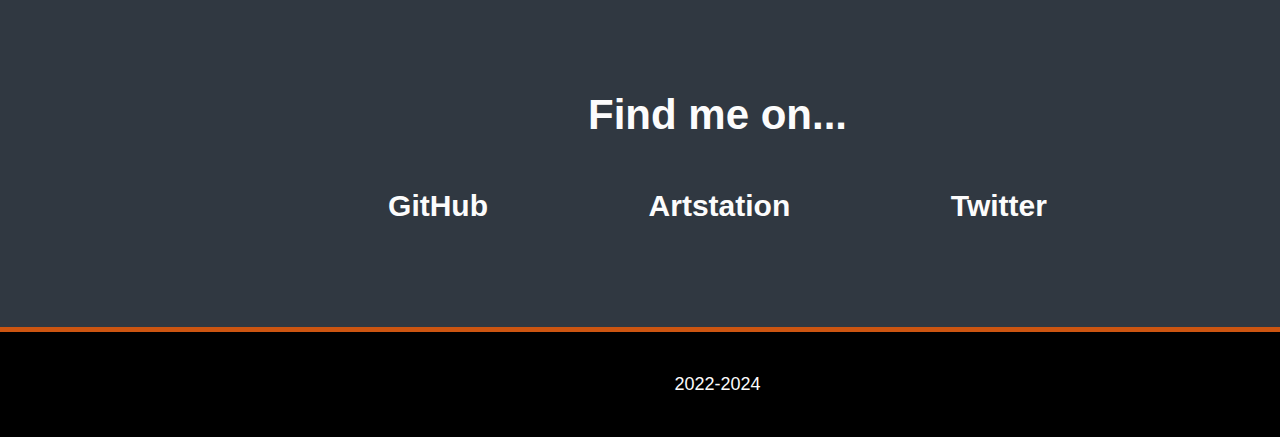
==== commit 58e8e60b: "updates" ====
--- a/index.html
+++ b/index.html
@@ -141,7 +141,6 @@
     </section>
 
     <section id="commission-info" class="contact-section">
-      <p>(under construction)</p>
       <h2>About commissioning</h2>
       <a href="/commissioning.html"><h3>— How it works —</h3></a>
       <div class="expansive-block">
@@ -159,6 +158,50 @@
           </span>
       </div>
 
+      <h4 style="margin-top:5rem;">Commission Request Approval</h4>
+      
+      <div class="left-anchored-text" style="margin-top:5rem"> 
+      
+        <p>I reserve the right to refuse a commission request at the start without having to explain my reasons, although those will usually be related to the theme of such commission or elements included in it.
+          As a rule of thumb, I will refuse most NSFW* requests, although artistic nudity shall be generally accepted. In any case, feel free to ask.</p>
+        
+        <p style="font-size: 1.4rem">* Non Safe-For-Work defined as some fetishised and sexual content.</p>
+      
+      </div>
+
+      <h3 style="margin-top:5rem;">Commission Request Form</h3>
+
+      <div class="left-anchored-text" style="margin-top:5rem">
+        <p>Please detail the commission request as well as you see fit.</p>
+        <p>Describe the character and provide reference pictures, but define one picture as the primary reference for style and shape when there might have divergence. Feel free to request a different form/shape from the reference picture, but in such case, please allow me some freedom to design as such.</p>
+        <br>
+        <p>I won’t accept to trace or make “replicas” of other art pieces. I can still do a parody or play on a classical piece, but please don’t ask me to replicate the pose and composition from another contemporary artist.</p>
+        <br>
+        <p>When requesting a commission, state also the general mood — both ambience and for each character, flow and theme such as:</p>
+
+        <div style="
+        clear: both;
+        list-style: none;
+        padding: 1rem;
+        display: grid;
+        grid-template-columns: repeat(auto-fit, minmax(140px, 1fr));
+        grid-gap: 2rem;
+        min-width: 480px;
+        align-self: flex-start;">
+              <p>General</p>
+              <p>Action</p>
+              <p>Adventure</p>
+              <p>Horror</p>
+              <p>Cute</p>
+              <p>Emotional</p>
+              <p>Pinup</p>
+              <p>Romantic</p>
+
+        </div>
+        
+
+      </div>
+
       
       <h3 style="margin-top:5rem">— Commission terms —</h3>
 
@@ -189,6 +232,7 @@
         <p>Also by default for reasons to prevent fraud and to certify art ownership publicly, I will identify the commissioner by some social media profile, ID, nickname or URL when submitting it to the gallery unless explicitly requested not to.</p>
 
         
+        
       </div>
 
       </div>
@@ -206,7 +250,7 @@
       <div class="left-anchored-text">
       <p>
         <br>
-        Prices are to be defined on a case-by-case, but can be estimated based on resolution. All values are in EUR - € and already account for the downpayment:
+        Prices are to be defined on a case-by-case, but can be estimated from the table below. All values are in EUR - € and already account for the downpayment:
       </p>
       </div>
 
@@ -299,8 +343,16 @@
         <p>My default painting app is Krita (v5.1 or newer) and Inkscape (v1.3.2 or newer)</p>
         <p>If the client has a preference for, I can use Clip Studio Paint Pro (v1.12 or newer) or ArtRage (v6.1.2 or newer), but such apps are honestly worse than the wonderful open source work of a large community.</p>
         <p>I use only 24-bit RGB colour space (32-bit RGB with alpha channel).</p>
-      </div>
-
+
+
+      <h4 style="padding: 3rem 1rem 1rem 1rem">Payment details</h4>
+      Preferred: SEPA/SWIFT transfers to an European account through IBAN.
+      <br>Australia, Canada, Switzerland, United Kingdom and the USA: Deposits and electronic transfers might be possible.
+      <br>Brazil: I can take PIX payments in BRL from Brazil with the PIX method at a 2% surcharge.
+      <br>I can accept PayPal invoice methods with an added fee of +10%.
+      <br>
+      <br>Other countries: please consult
+      </div>
 
     </section>
 
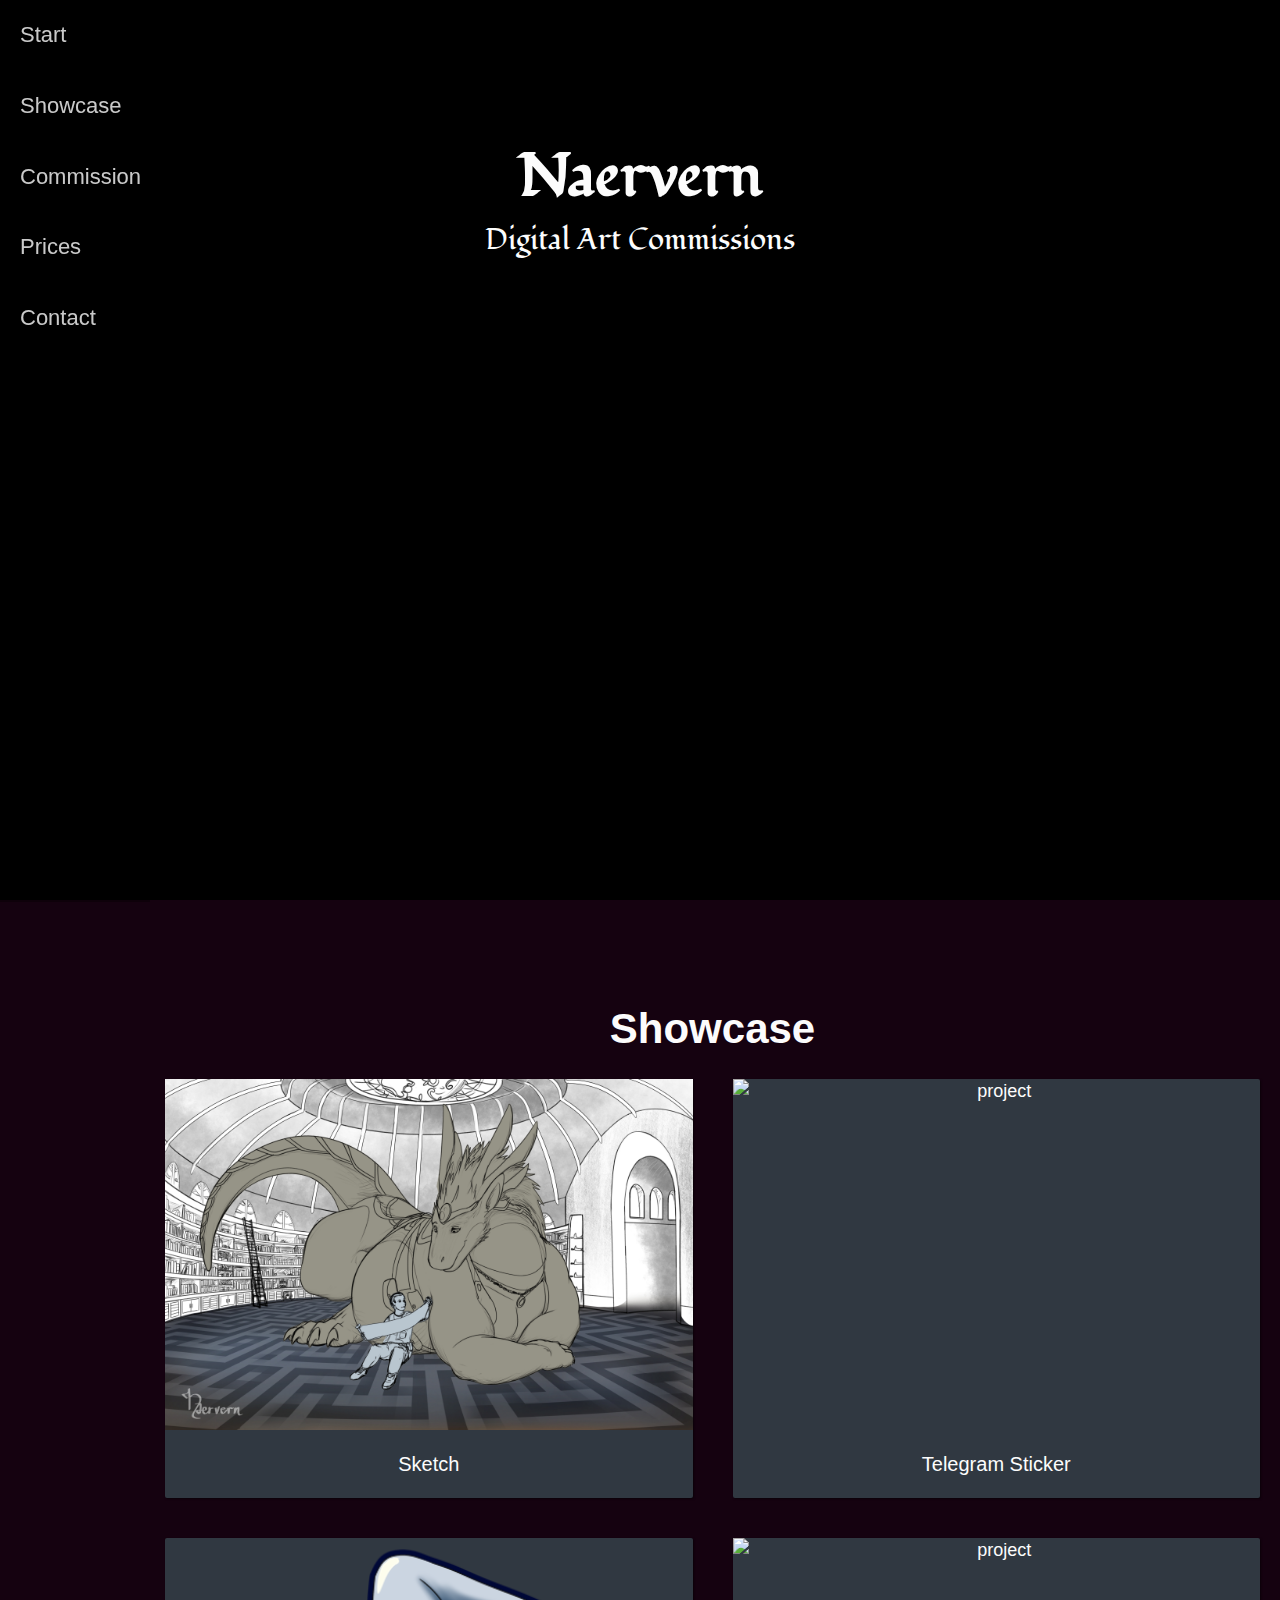
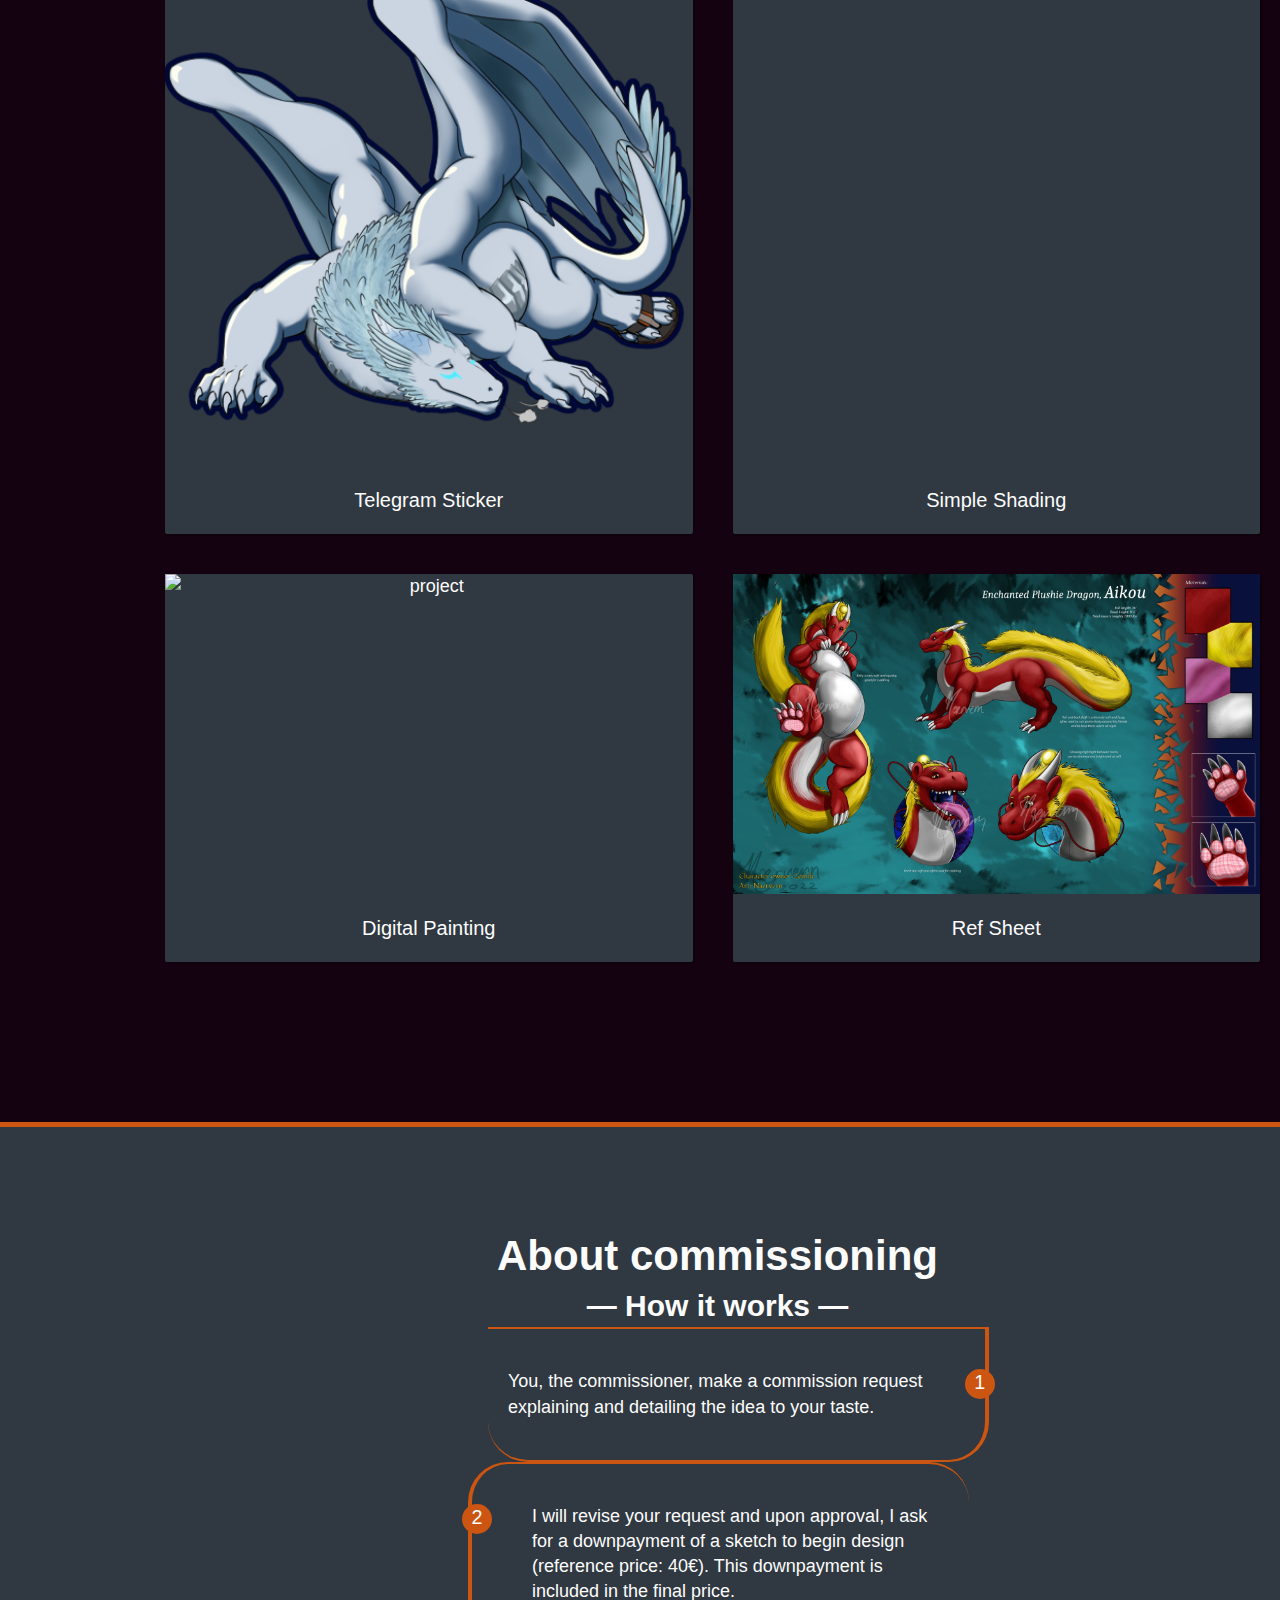
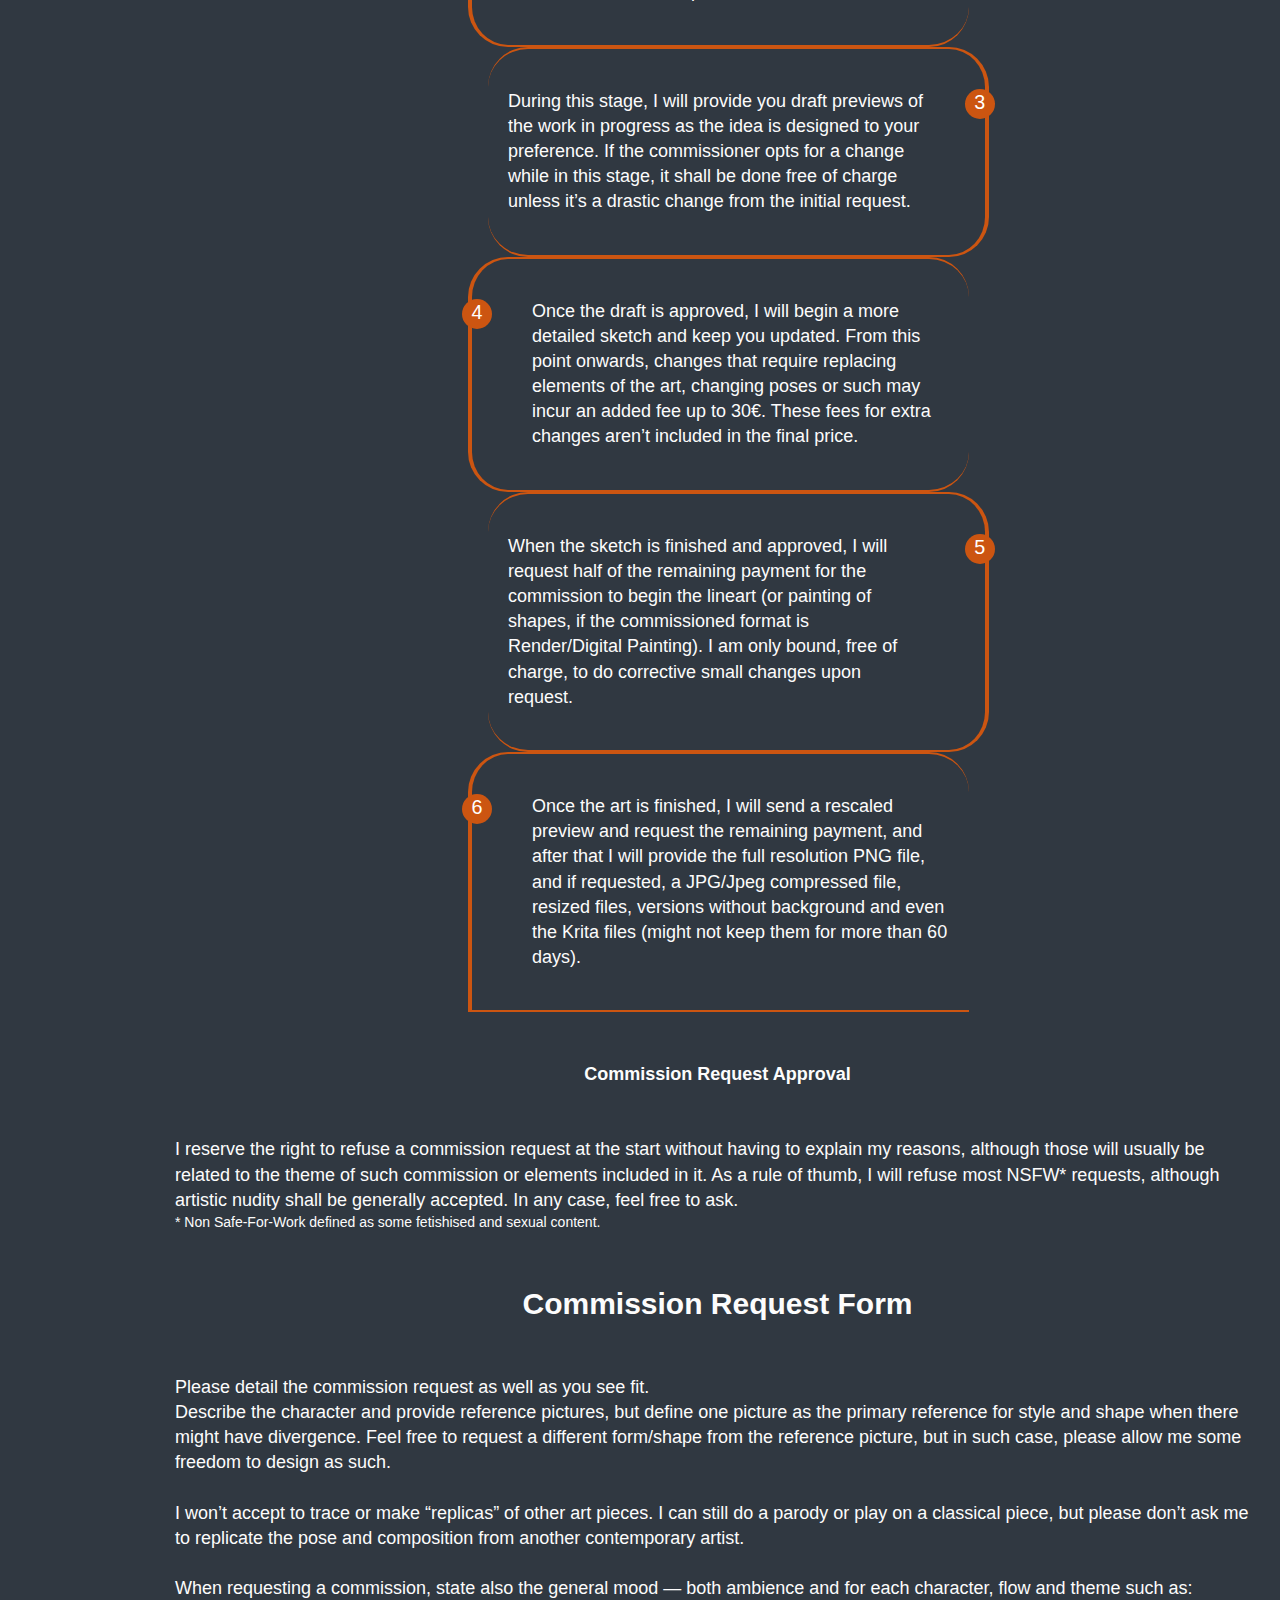
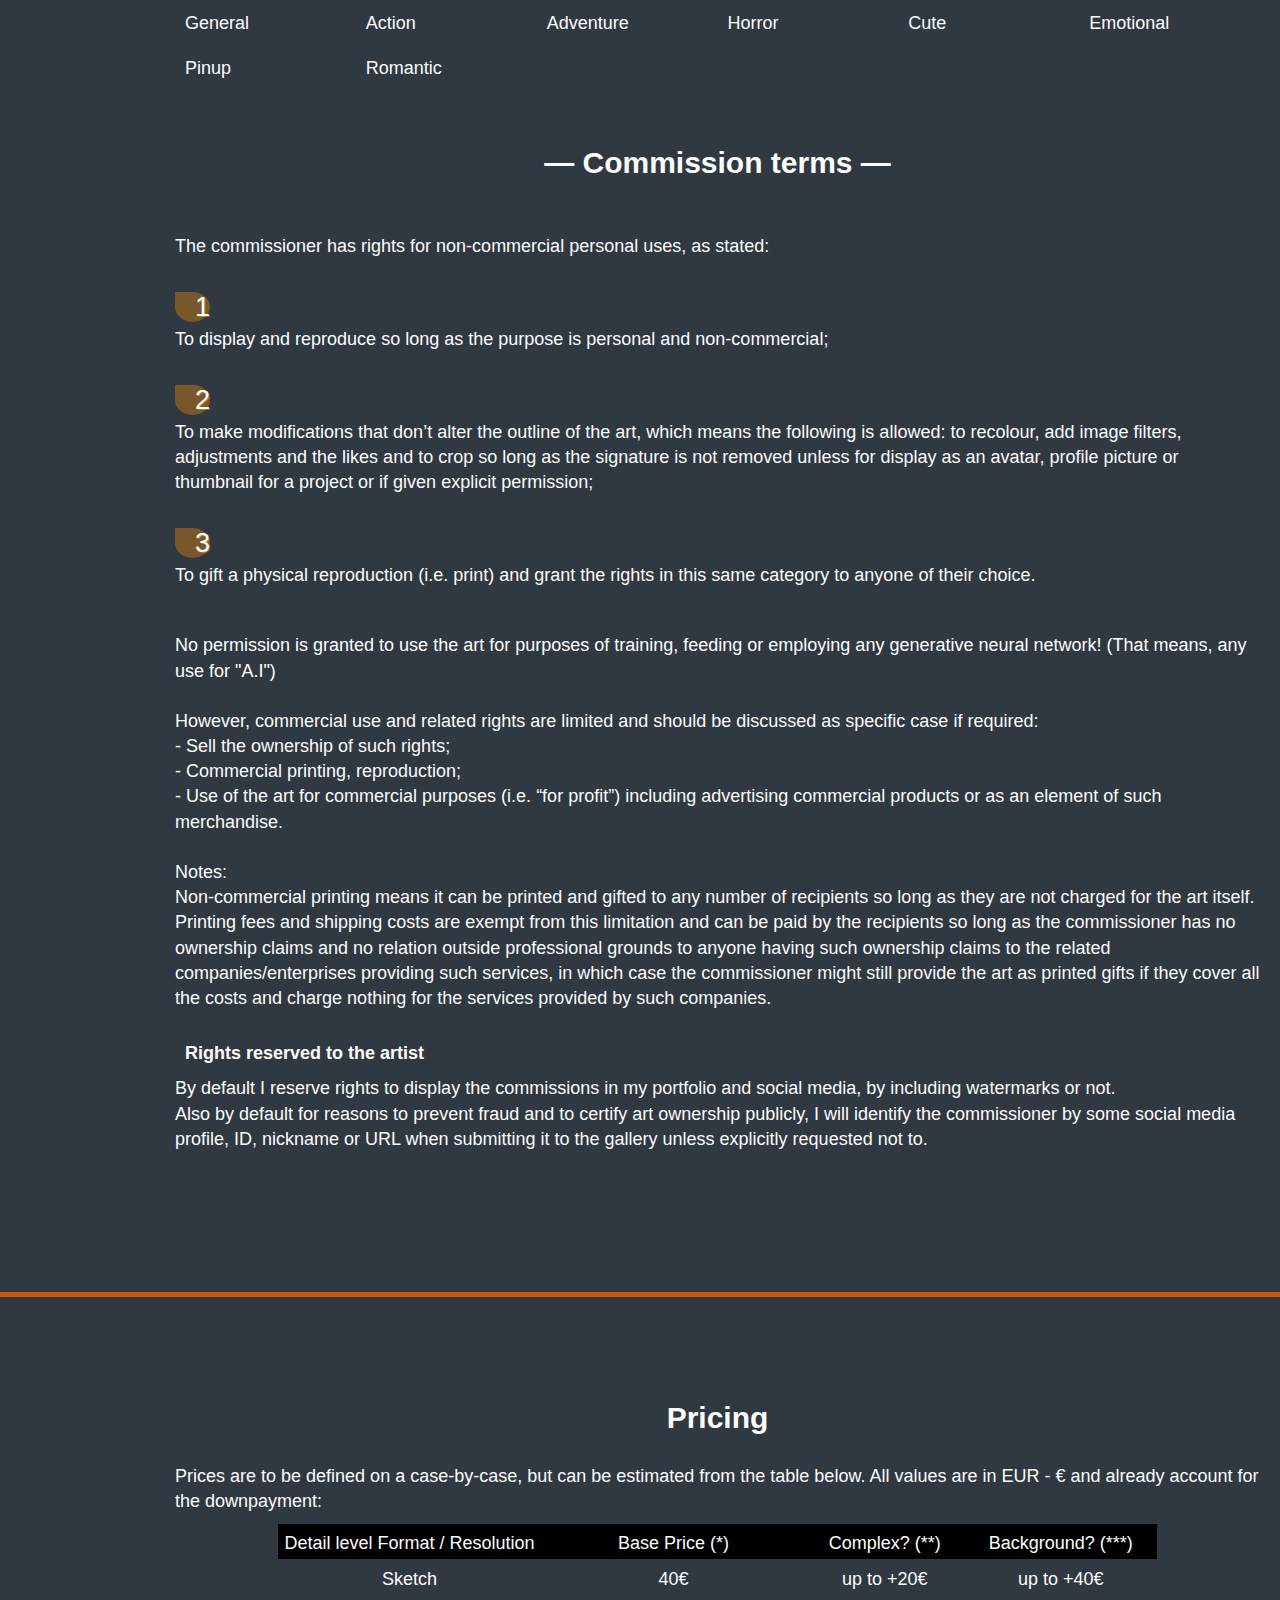
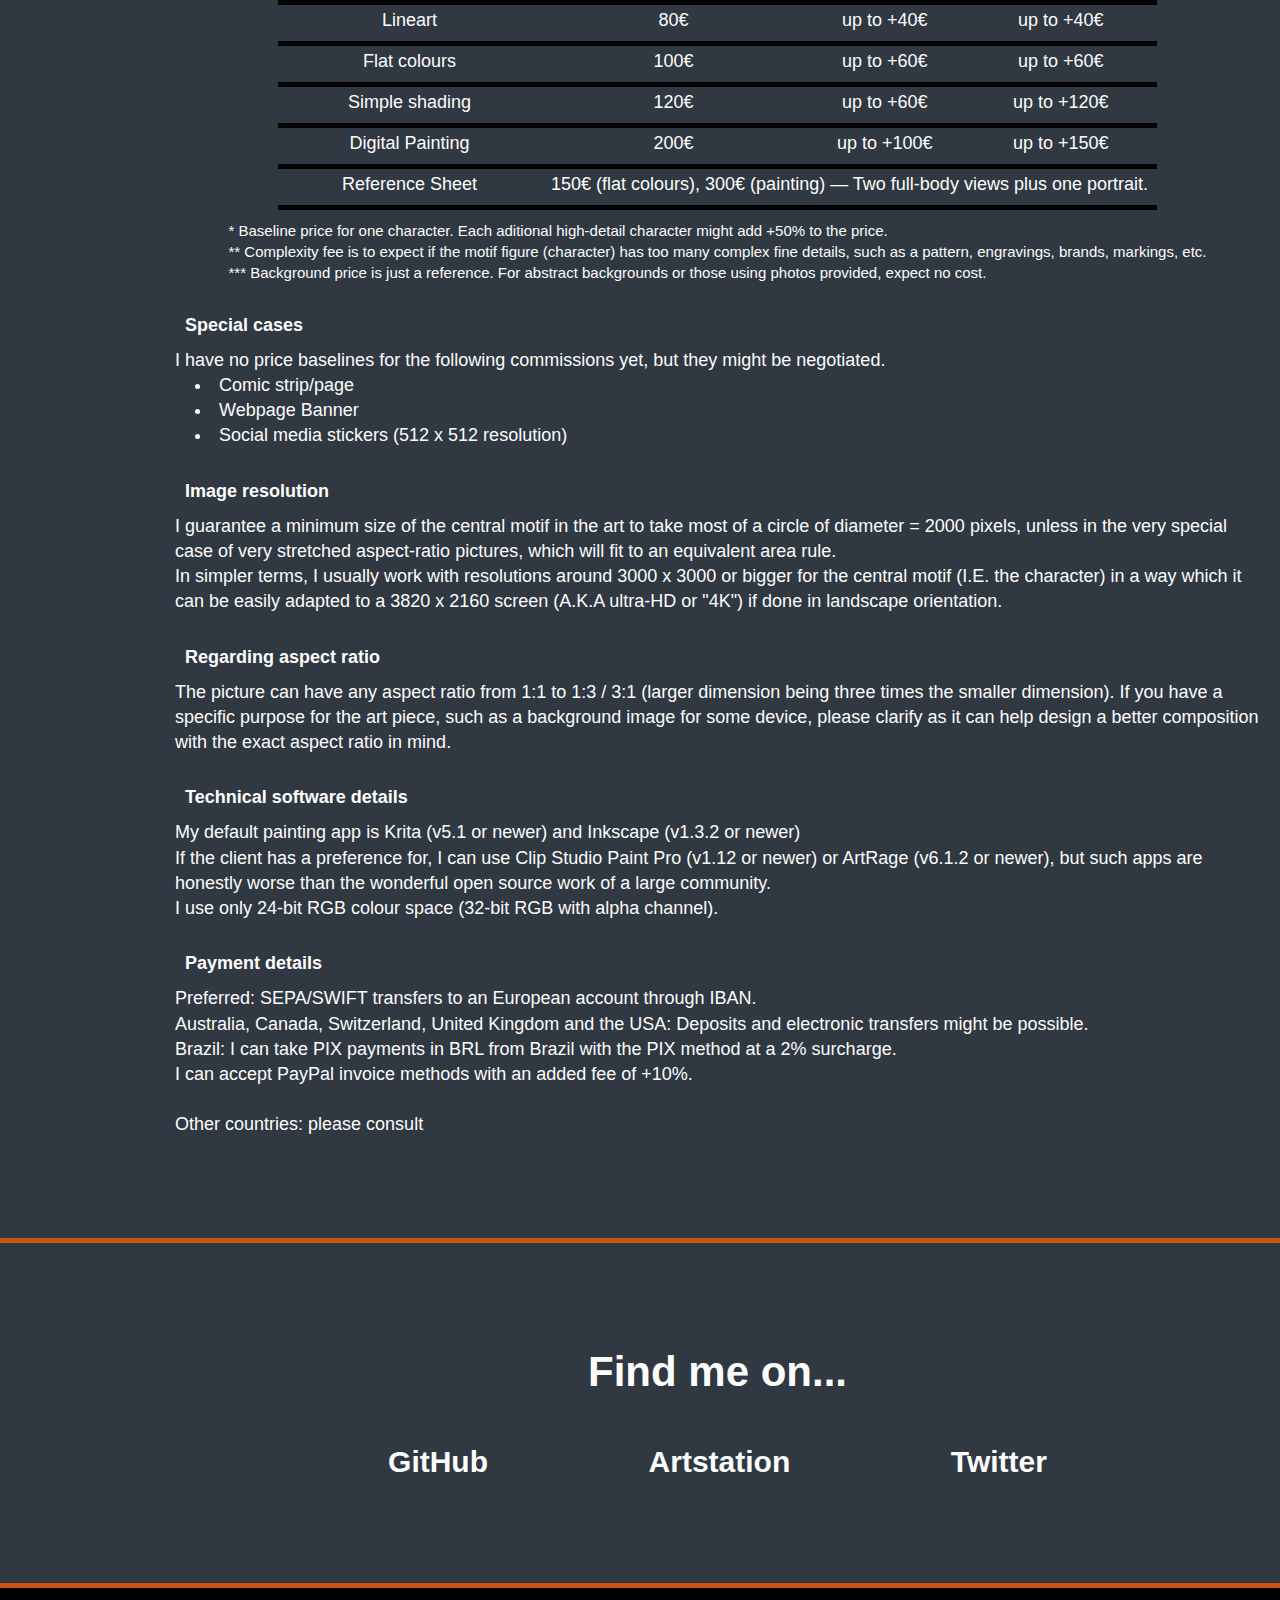
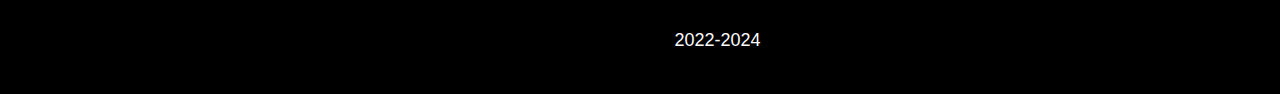
==== commit 107d40a2: "Adding showcase elements" ====
--- a/index.html
+++ b/index.html
@@ -35,7 +35,17 @@
   -->
 
 <style>
-
+    @keyframes highlightTextPulse {
+      0% {color: #c0c0c0;}
+      33% {color: #ffa407;}
+      66% {color: #c0c0c0;}
+      100% {color: #fff200;}
+    }
+
+    #blinkingText{
+      color:rgb(255, 255, 255);
+      -webkit-animation: highlightTextPulse 4s infinite alternate;  
+    }
 </style>
 
 <script>
@@ -89,9 +99,12 @@
       <p>Digital Art Commissions</p>
     </section>
 
+
+    
     <section id="projects" class="projects-section">
       <h2 class="header1">Showcase</h2>
       <div class="projects-grid">
+        <!--
         <a
           href="https://www.deviantart.com/naervern/art/Sax-dragon-sketch-889323718"
           target="_blank"
@@ -105,35 +118,110 @@
           <p class="project-title">
             Sketch
           </p>
+        </a>-->
+        
+        <a
+          href="resources\art_gallery\Anuhea-and-Maynard-2 signed no colour.jpg"
+          target="_blank"
+          class="project project-tile"
+        >
+          <img min-width="400px"
+            class="project-image"
+            src="resources\art_gallery\Anuhea-and-Maynard-2 signed no colour.jpg"
+            alt="project"
+          />
+          <p class="project-title">
+            Sketch
+          </p>
         </a>
 
         <a
+          href=""
+          target="_blank"
+          class="project project-tile"
+        >
+          <img min-width="400px"
+            class="project-image"
+            src="https://images-wixmp-ed30a86b8c4ca887773594c2.wixmp.com/f/af865fd0-63b7-4a47-9670-440efdcc7820/ddi3ysi-eca7a37a-f103-4cc6-808f-143d89312688.png/v1/fill/w_1280,h_1280,q_80,strp/nikita_sticker_2_by_naervern_ddi3ysi-fullview.jpg?token=eyJ0eXAiOiJKV1QiLCJhbGciOiJIUzI1NiJ9.[base64].y1TV3QuyBsEQ5k7YJpSQz-vz6RQZa7CJWgSVZqMF5wU"
+            alt="project"
+          />
+          <p class="project-title">
+            Telegram Sticker
+          </p>
+        </a>
+
+        <!--<a
+        href="resources\art_gallery\Little Tial on hand.png" 
+        target="_blank"
+        class="project project-tile"
+      >
+        <img min-width="400px"
+          class="project-image"
+          src="resources\art_gallery\Little Tial on hand.png"
+          alt="project"
+        />
+        <p class="project-title">
+          Telegram Sticker
+        </p>
+      </a>-->
+
+      <a
+        href="resources\art_gallery\sleep naer 1 512p.png" 
+        target="_blank"
+        class="project project-tile"
+      >
+        <img min-width="400px"
+          class="project-image"
+          src="resources\art_gallery\sleep naer 1 512p.png"
+          alt="project"
+        />
+        <p class="project-title">
+          Telegram Sticker
+        </p>
+      </a>
+
+        <a
+          href="https://cdna.artstation.com/p/assets/images/images/072/430/536/large/naervern-jooo-drawing-comm-watermarked.jpg?1707335550"
+          target="_blank"
+          class="project project-tile"
+        >
+          <img min-width="400px"
+            class="project-image"
+            src="https://cdna.artstation.com/p/assets/images/images/072/430/536/large/naervern-jooo-drawing-comm-watermarked.jpg?1707335550"
+            alt="project"
+          />
+          <p class="project-title">
+            Simple Shading
+          </p>
+        </a>
+
+        <a
           href="https://www.deviantart.com/naervern/art/Two-dragons-and-bedtime-stories-855399108"
           target="_blank"
           class="project project-tile"
         >
           <img min-width="400px"
             class="project-image"
-            src="https://images-wixmp-ed30a86b8c4ca887773594c2.wixmp.com/f/af865fd0-63b7-4a47-9670-440efdcc7820/ddi3ysi-eca7a37a-f103-4cc6-808f-143d89312688.png/v1/fill/w_1280,h_1280,q_80,strp/nikita_sticker_2_by_naervern_ddi3ysi-fullview.jpg?token=eyJ0eXAiOiJKV1QiLCJhbGciOiJIUzI1NiJ9.[base64].y1TV3QuyBsEQ5k7YJpSQz-vz6RQZa7CJWgSVZqMF5wU"
-            alt="project"
-          />
-          <p class="project-title">
-            Flat Colour
+            src="https://images-wixmp-ed30a86b8c4ca887773594c2.wixmp.com/f/af865fd0-63b7-4a47-9670-440efdcc7820/de5a66c-792b378a-62a9-4131-8304-c199de56450b.jpg/v1/fill/w_1280,h_960,q_75,strp/two_dragons_and_bedtime_stories_by_naervern_de5a66c-fullview.jpg?token=eyJ0eXAiOiJKV1QiLCJhbGciOiJIUzI1NiJ9.[base64].Y4Ib2uPNepSyfMywrXd5bcgKY5CUNSzQI6sm5WuyqII"
+            alt="project"
+          />
+          <p class="project-title">
+            Digital Painting
           </p>
         </a>
 
         <a
-          href="https://www.deviantart.com/naervern/art/Two-dragons-and-bedtime-stories-855399108"
-          target="_blank"
-          class="project project-tile"
-        >
-          <img min-width="400px"
-            class="project-image"
-            src="https://images-wixmp-ed30a86b8c4ca887773594c2.wixmp.com/f/af865fd0-63b7-4a47-9670-440efdcc7820/de5a66c-792b378a-62a9-4131-8304-c199de56450b.jpg/v1/fill/w_1280,h_960,q_75,strp/two_dragons_and_bedtime_stories_by_naervern_de5a66c-fullview.jpg?token=eyJ0eXAiOiJKV1QiLCJhbGciOiJIUzI1NiJ9.[base64].Y4Ib2uPNepSyfMywrXd5bcgKY5CUNSzQI6sm5WuyqII"
-            alt="project"
-          />
-          <p class="project-title">
-            Digital Painting
+          href="resources\art_gallery\Plushie OC - Zenith - watermarked res.jpg"
+          target="_blank"
+          class="project project-tile"
+        >
+          <img min-width="400px"
+            class="project-image"
+            src="resources\art_gallery\Plushie OC - Zenith - watermarked res.jpg"
+            alt="project"
+          />
+          <p class="project-title">
+            Ref Sheet
           </p>
         </a>
 
@@ -210,10 +298,10 @@
         The commissioner has rights for non-commercial personal uses, as stated:
 
         <li><p>To display and reproduce so long as the purpose is personal and non-commercial;</p></li>
-        <li><p>To make modifications that don’t alter the outline of the art, which means the following is allowed: to recolour, add image filters, adjustments and the likes and to crop so long as the signature is not removed unless for display as an avatar, profile picture or thumbnail for a project;</p></li>
+        <li><p>To make modifications that don’t alter the outline of the art, which means the following is allowed: to recolour, add image filters, adjustments and the likes and to crop so long as the signature is not removed unless for display as an avatar, profile picture or thumbnail for a project or if given explicit permission;</p></li>
         <li><p>To gift a physical reproduction (i.e. print) and grant the rights in this same category to anyone of their choice.</p></li>
         <br>
-        <p>The commissioner may not remove the signature when uploading the art online. Except in case of using it as an avatar, profile picture or thumbnail or if given permission.</p>
+        <div id="blinkingText"><p>No permission is granted to use the art for purposes of training, feeding or employing any generative neural network! (That means, any use for "A.I")</p></div>
         <br>
       <p>However, commercial use and related rights are limited and should be discussed as specific case if required:</p>
       <p> - Sell the ownership of such rights;<p>
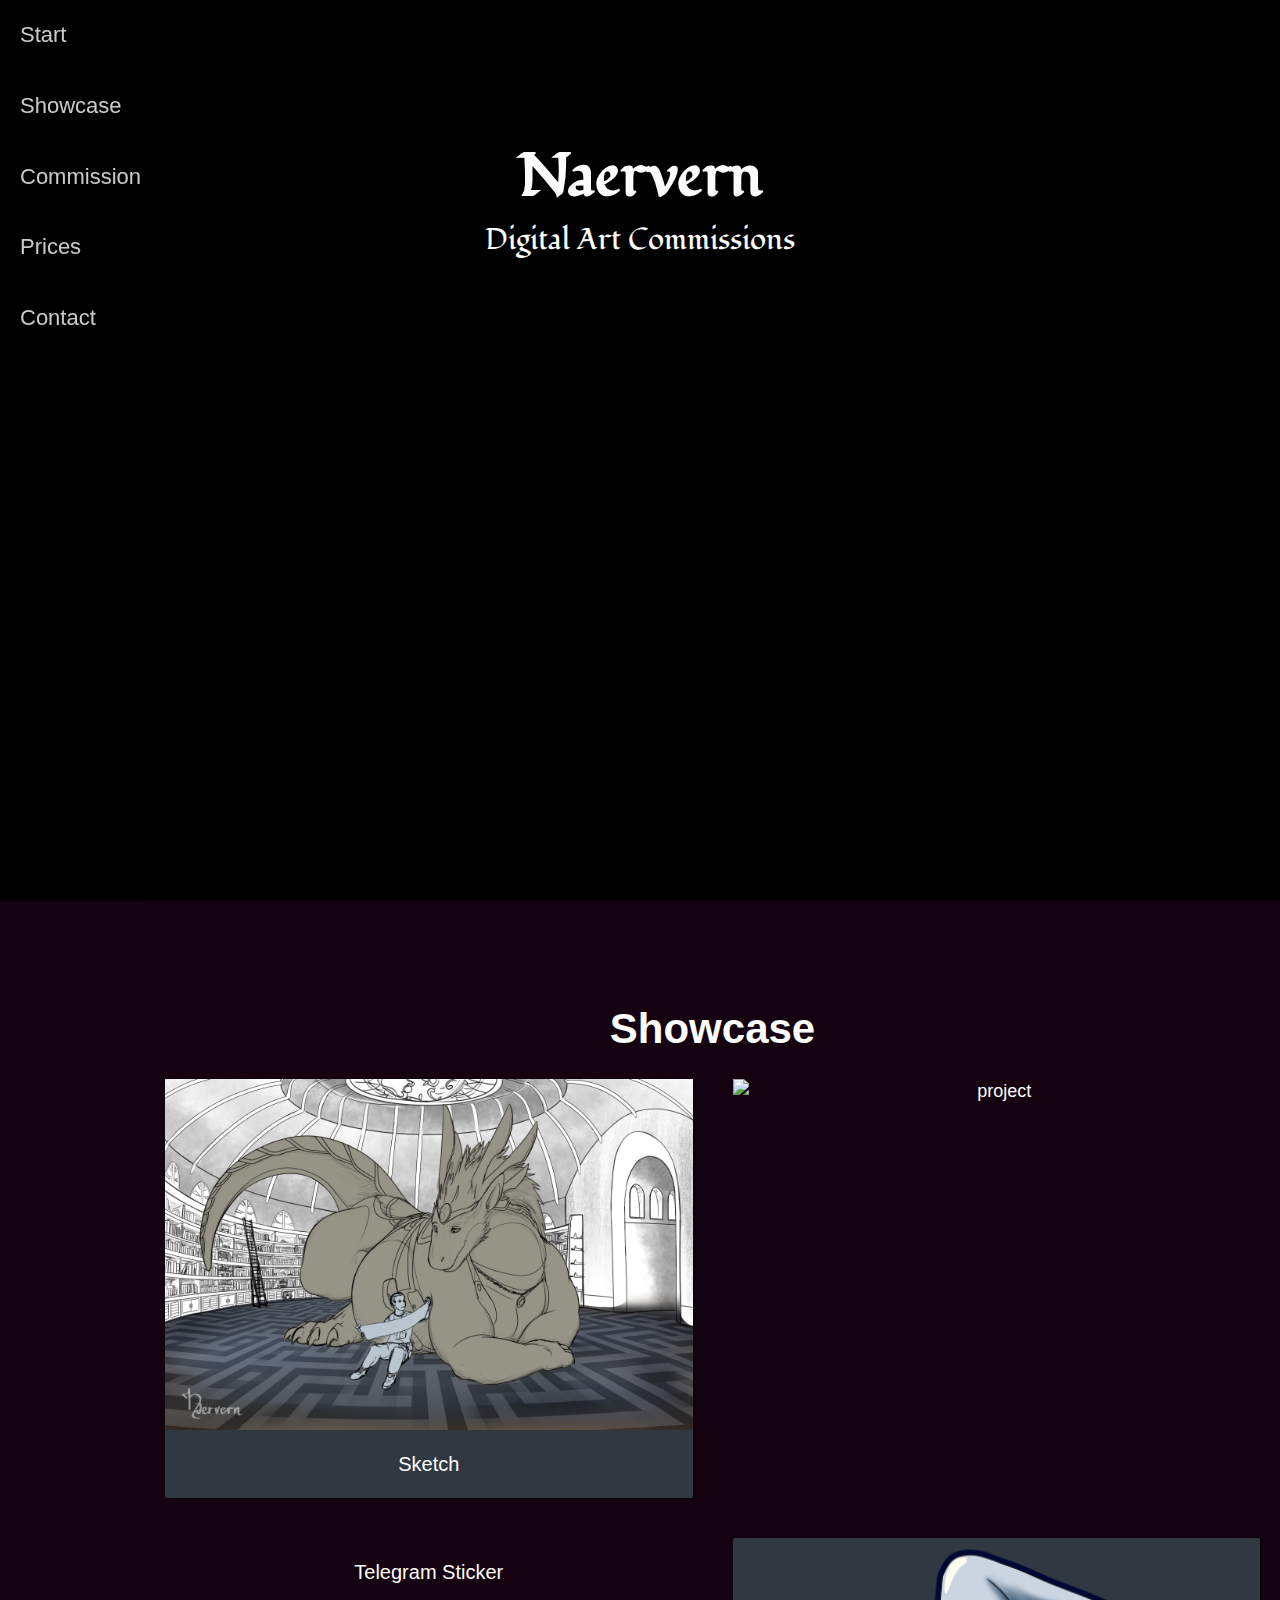
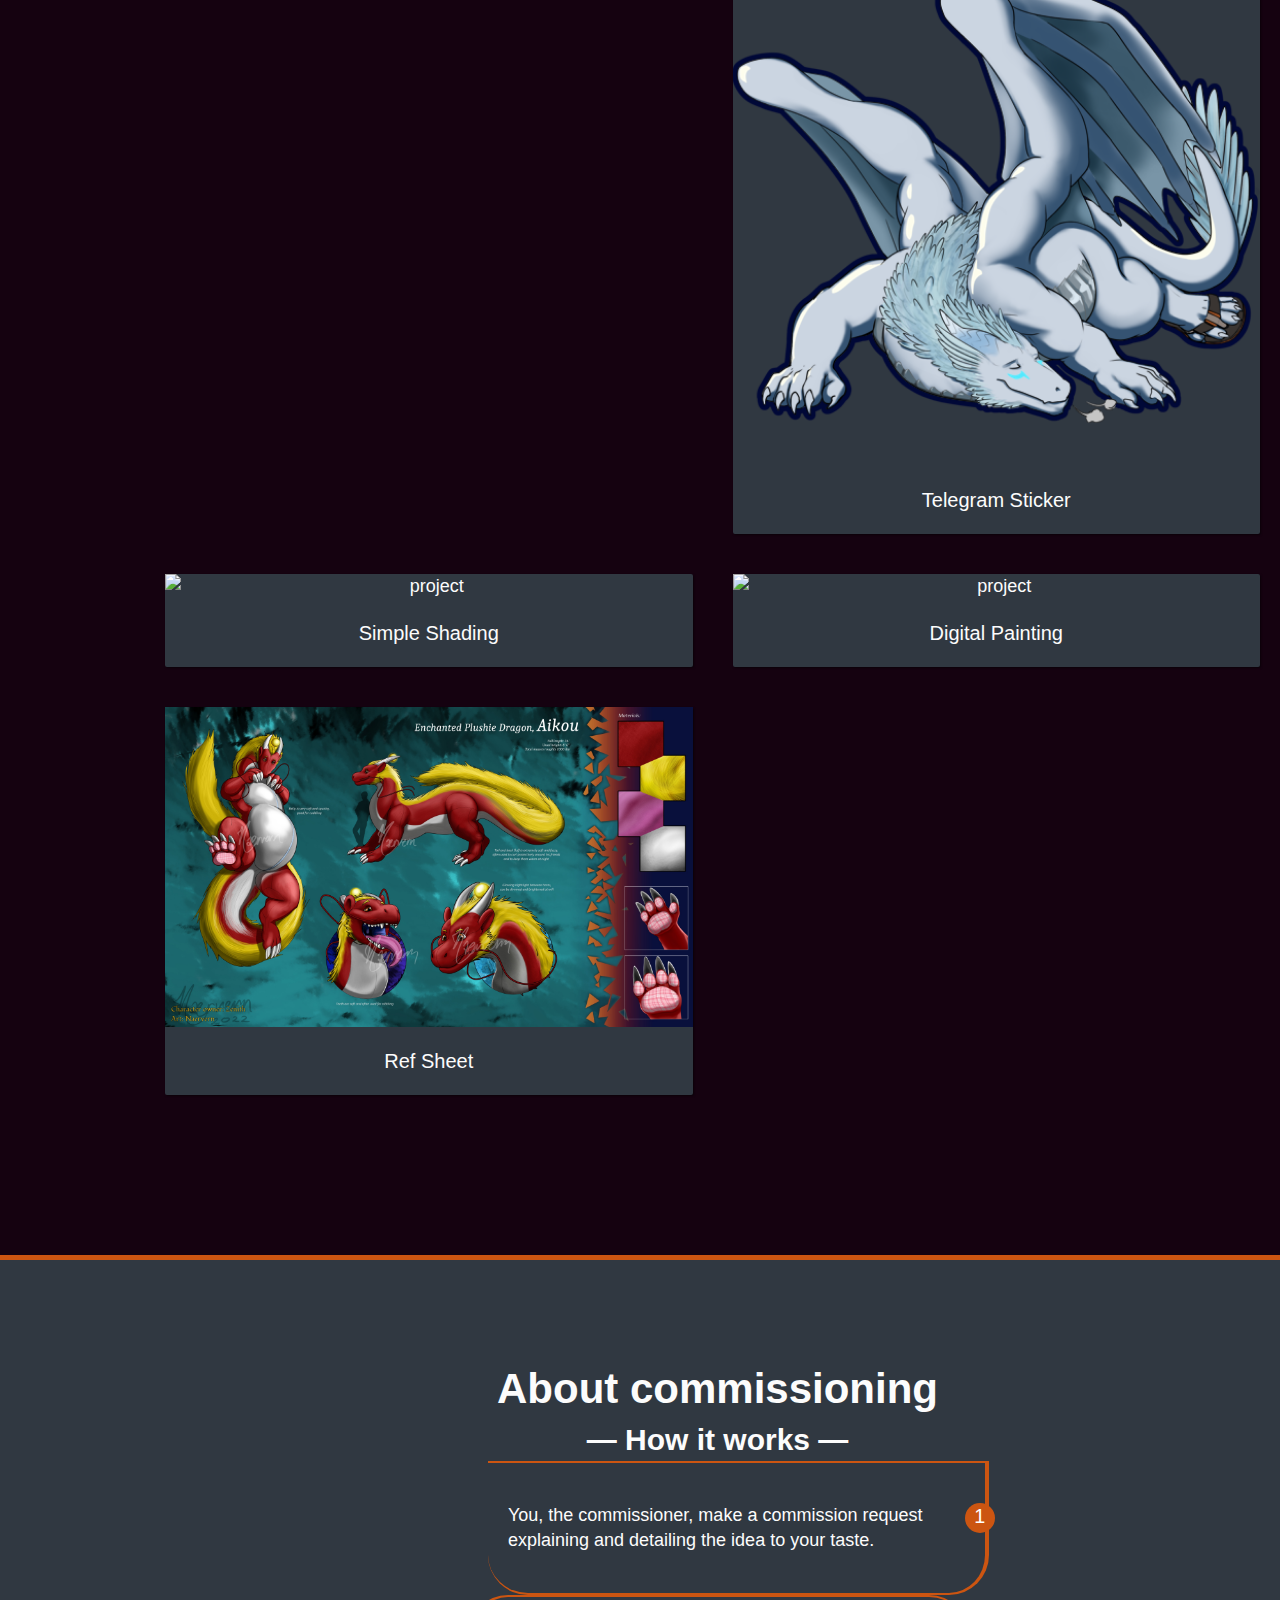
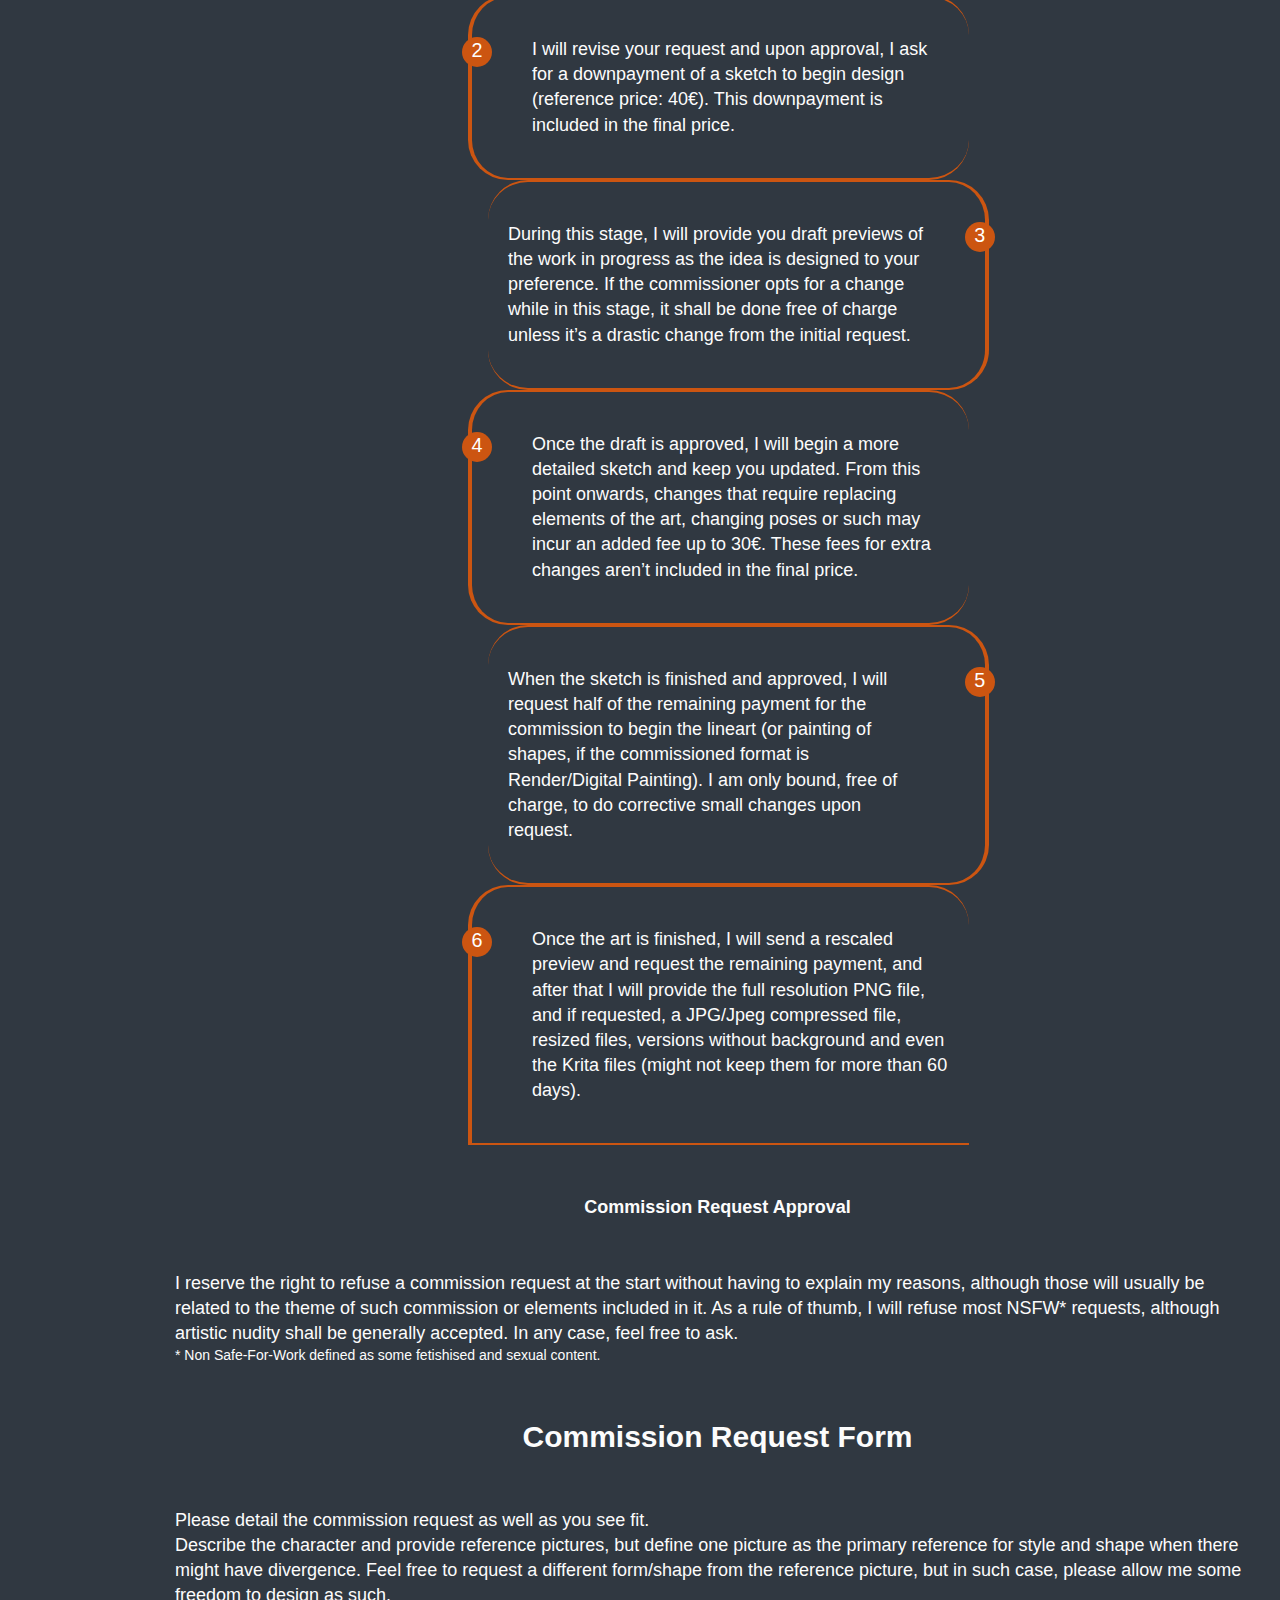
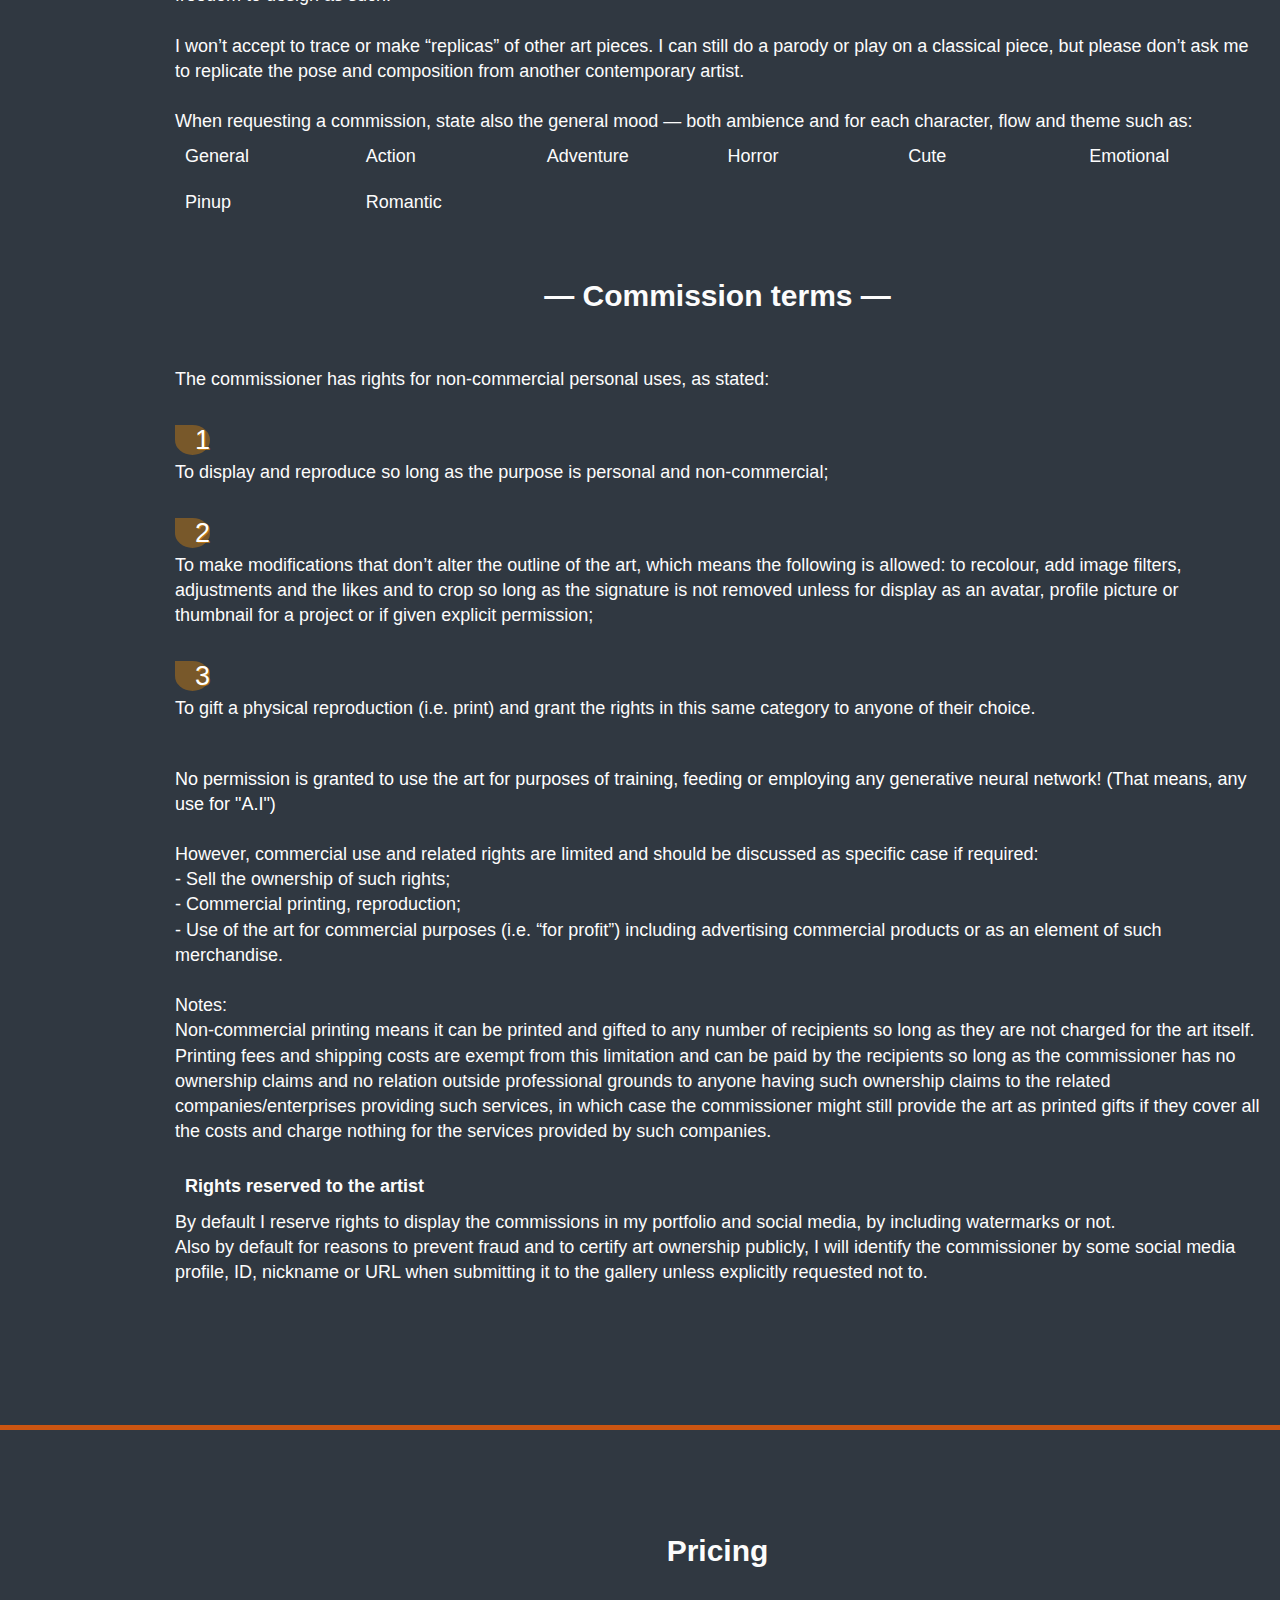
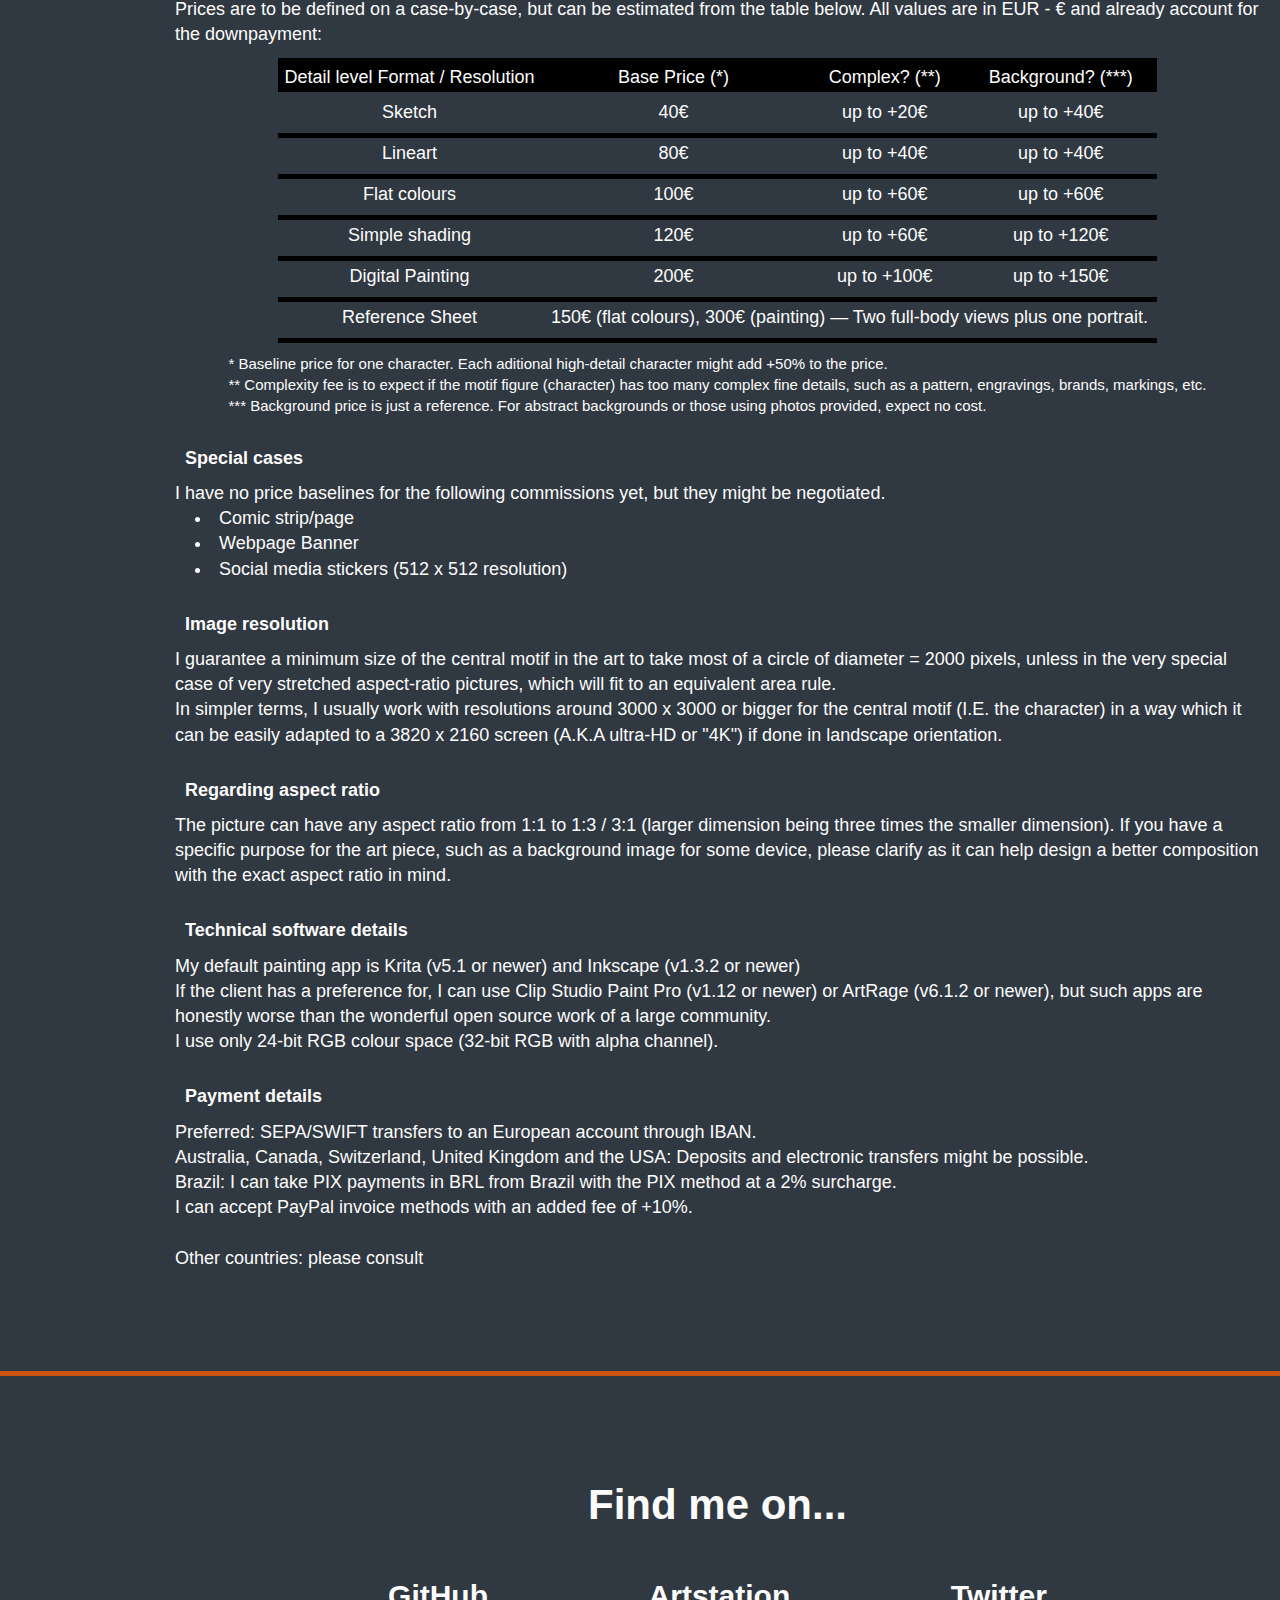
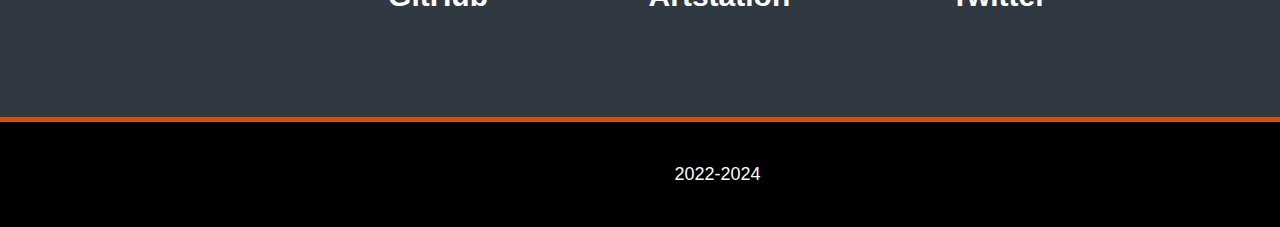
==== commit 266f42fd: "Update index.html" ====
--- a/index.html
+++ b/index.html
@@ -135,11 +135,7 @@
           </p>
         </a>
 
-        <a
-          href=""
-          target="_blank"
-          class="project project-tile"
-        >
+
           <img min-width="400px"
             class="project-image"
             src="https://images-wixmp-ed30a86b8c4ca887773594c2.wixmp.com/f/af865fd0-63b7-4a47-9670-440efdcc7820/ddi3ysi-eca7a37a-f103-4cc6-808f-143d89312688.png/v1/fill/w_1280,h_1280,q_80,strp/nikita_sticker_2_by_naervern_ddi3ysi-fullview.jpg?token=eyJ0eXAiOiJKV1QiLCJhbGciOiJIUzI1NiJ9.[base64].y1TV3QuyBsEQ5k7YJpSQz-vz6RQZa7CJWgSVZqMF5wU"
@@ -148,7 +144,7 @@
           <p class="project-title">
             Telegram Sticker
           </p>
-        </a>
+        </span>
 
         <!--<a
         href="resources\art_gallery\Little Tial on hand.png" 
@@ -165,11 +161,7 @@
         </p>
       </a>-->
 
-      <a
-        href="resources\art_gallery\sleep naer 1 512p.png" 
-        target="_blank"
-        class="project project-tile"
-      >
+      <span class="project project-tile">
         <img min-width="400px"
           class="project-image"
           src="resources\art_gallery\sleep naer 1 512p.png"
@@ -178,7 +170,7 @@
         <p class="project-title">
           Telegram Sticker
         </p>
-      </a>
+      </span>
 
         <a
           href="https://cdna.artstation.com/p/assets/images/images/072/430/536/large/naervern-jooo-drawing-comm-watermarked.jpg?1707335550"
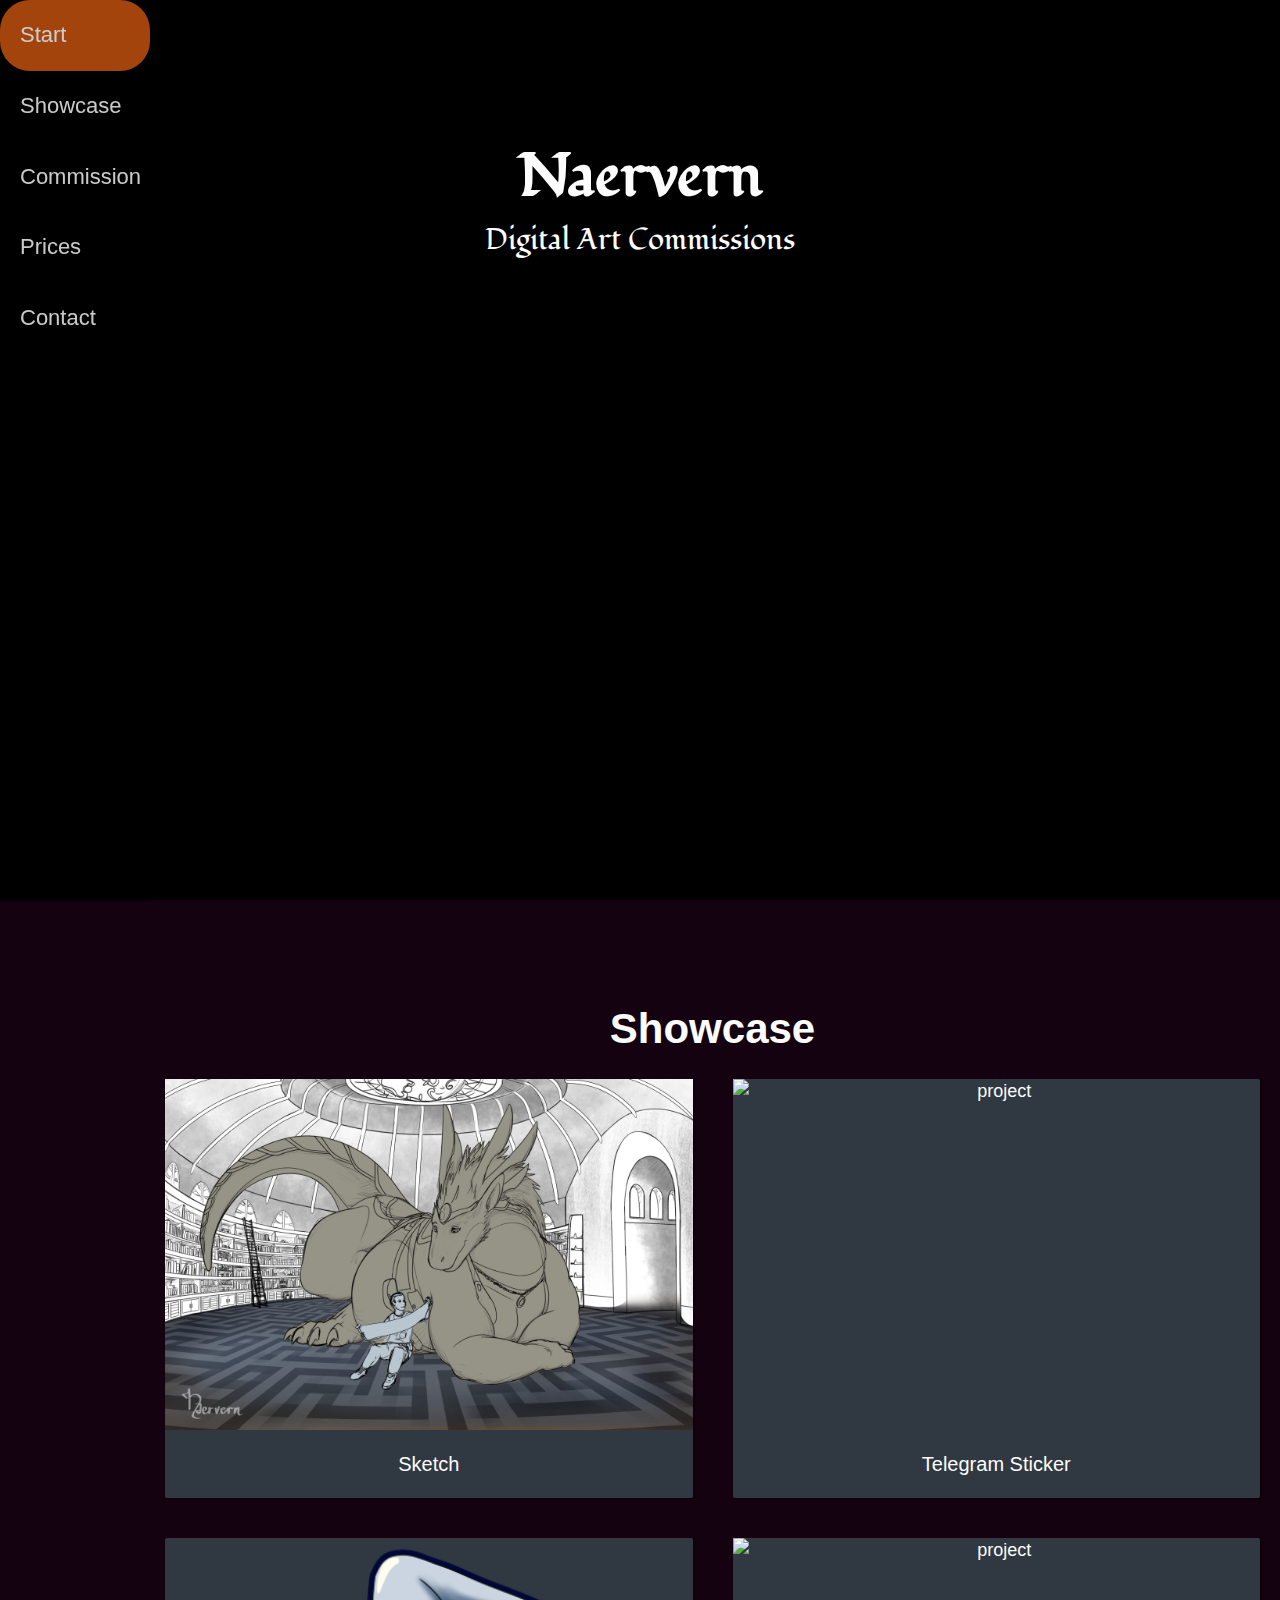
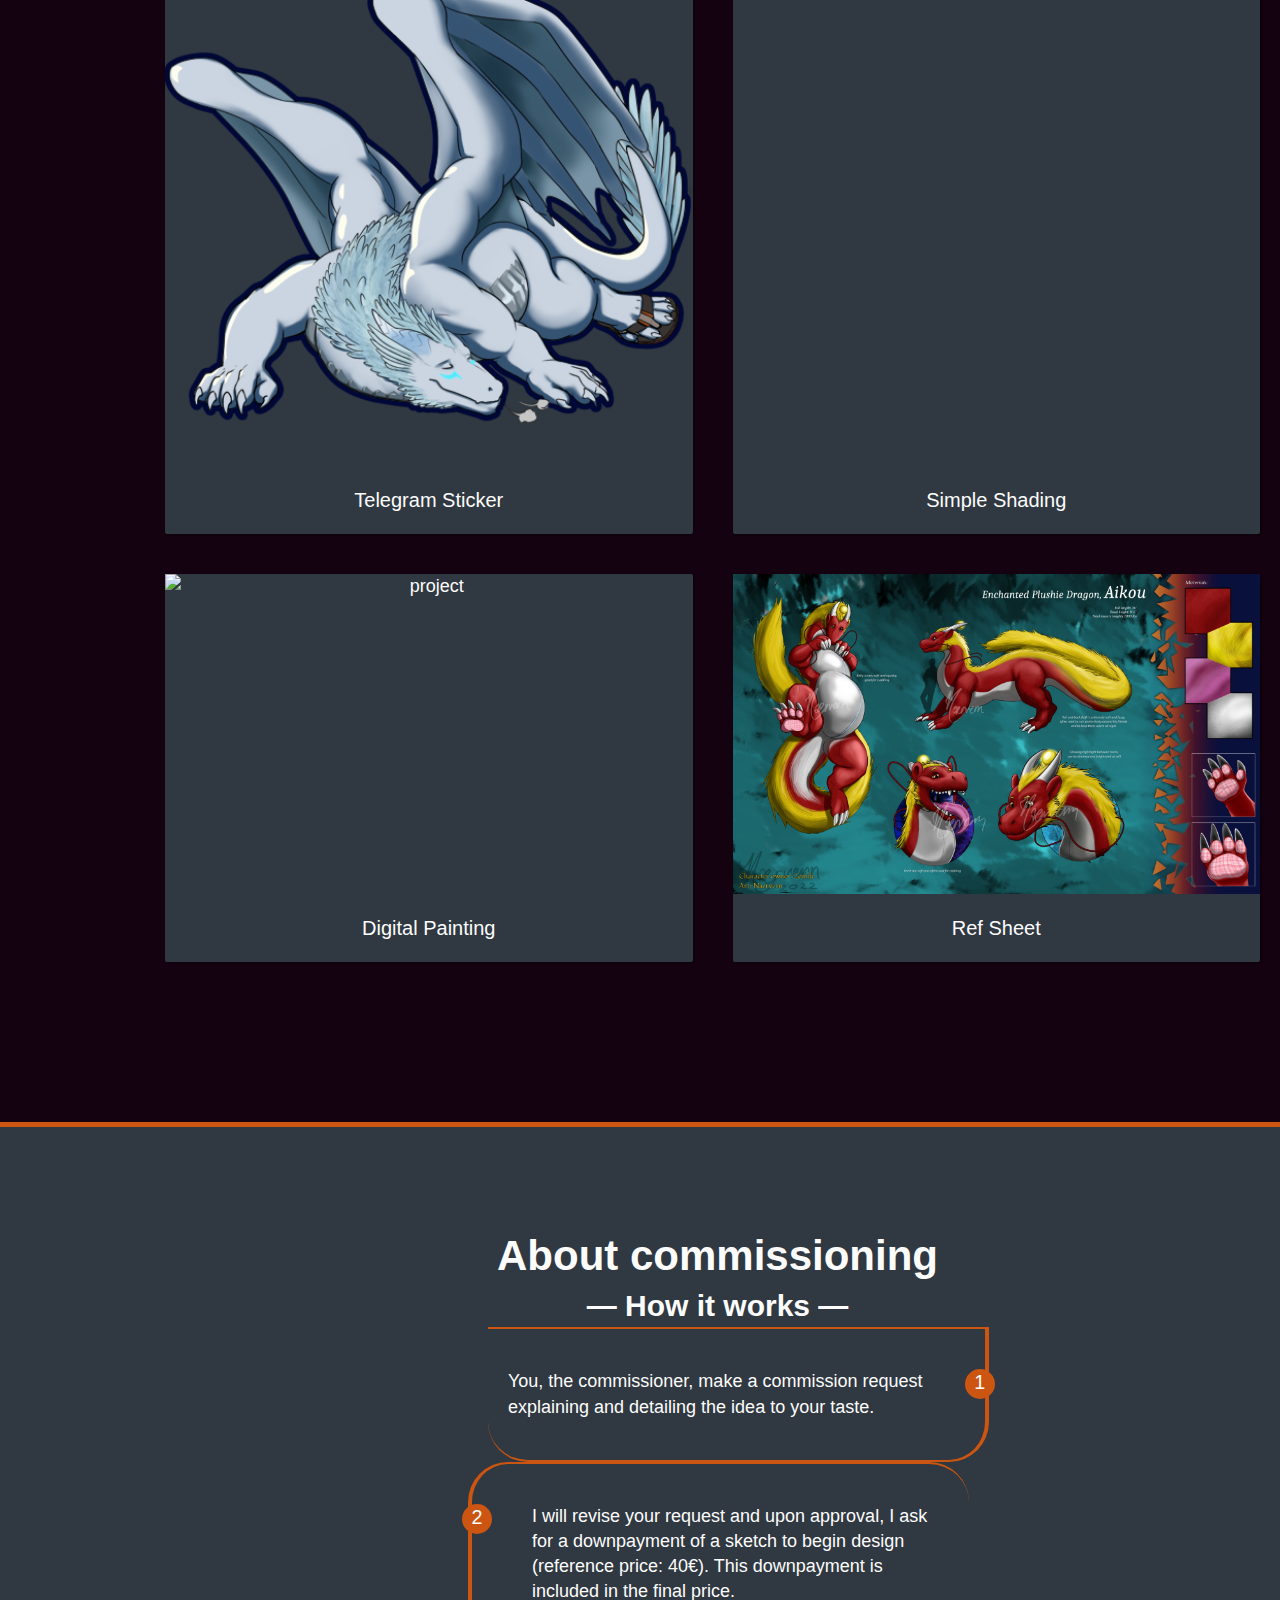
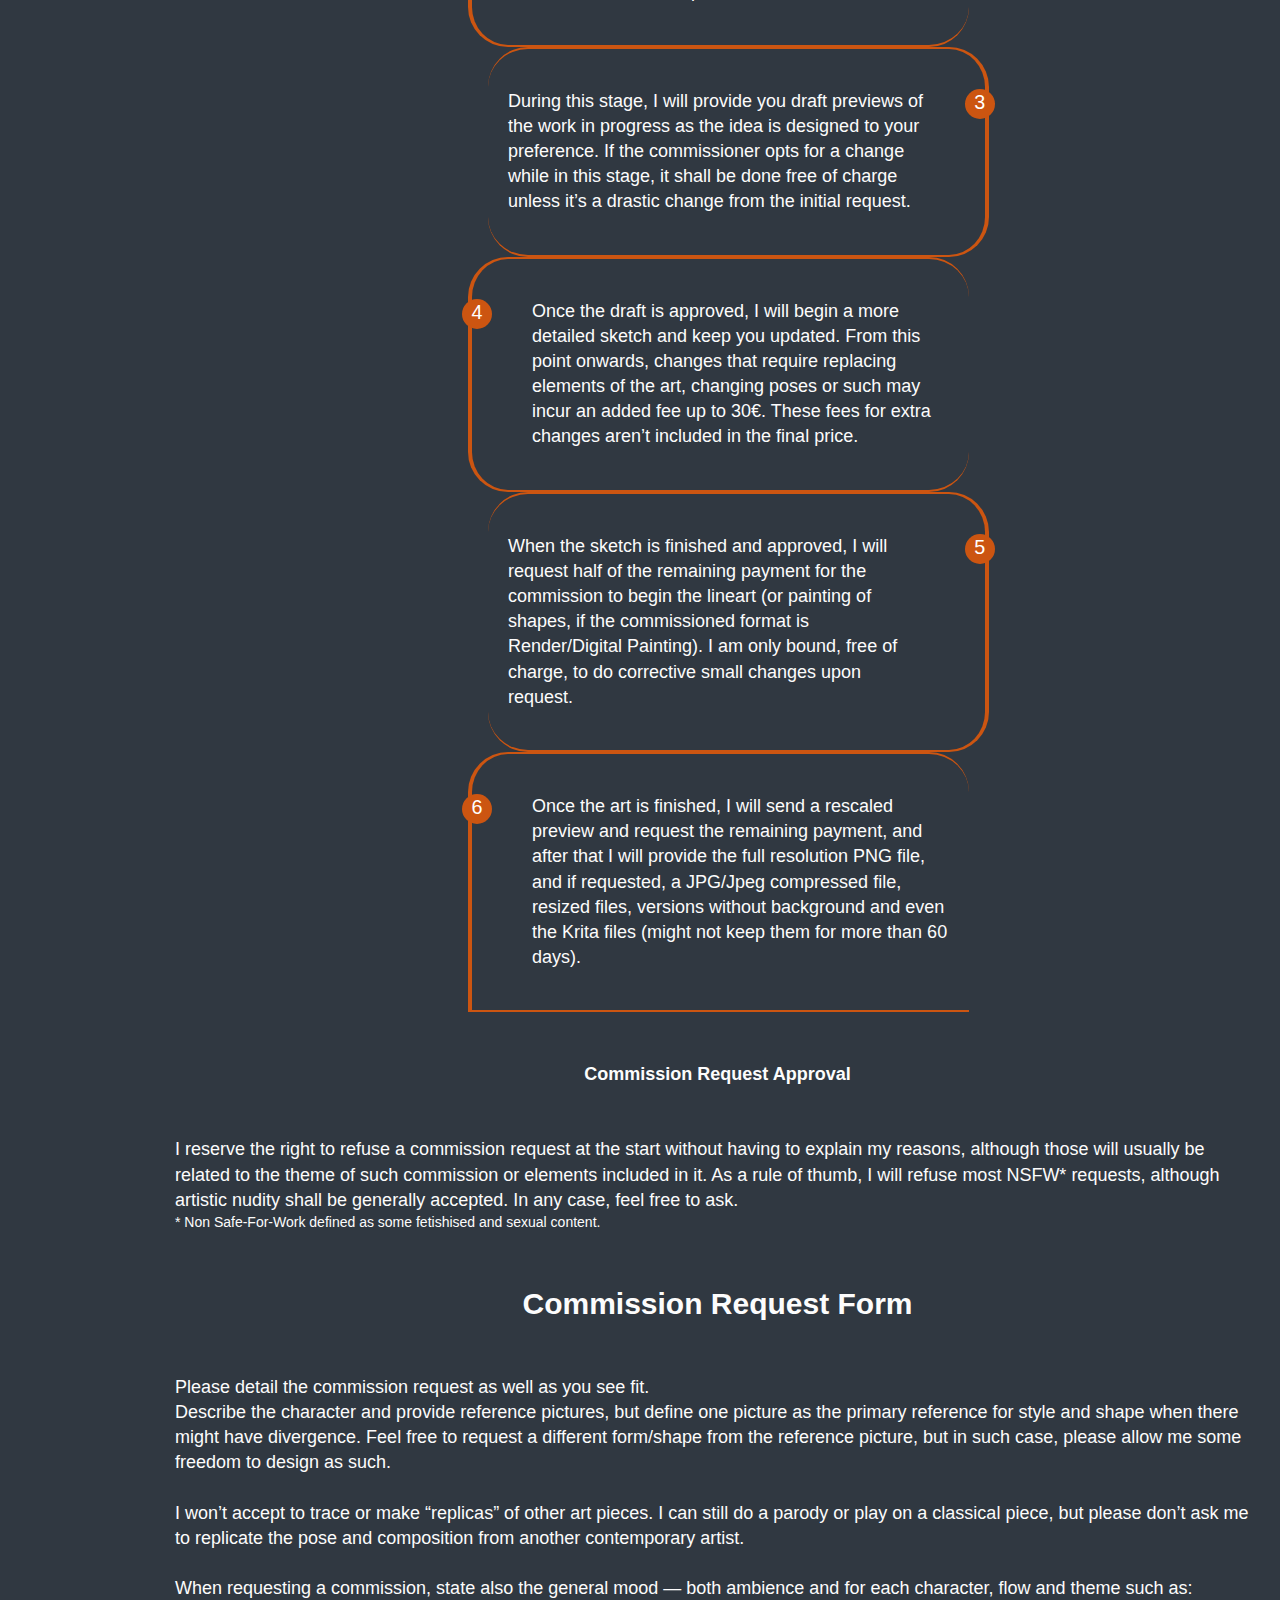
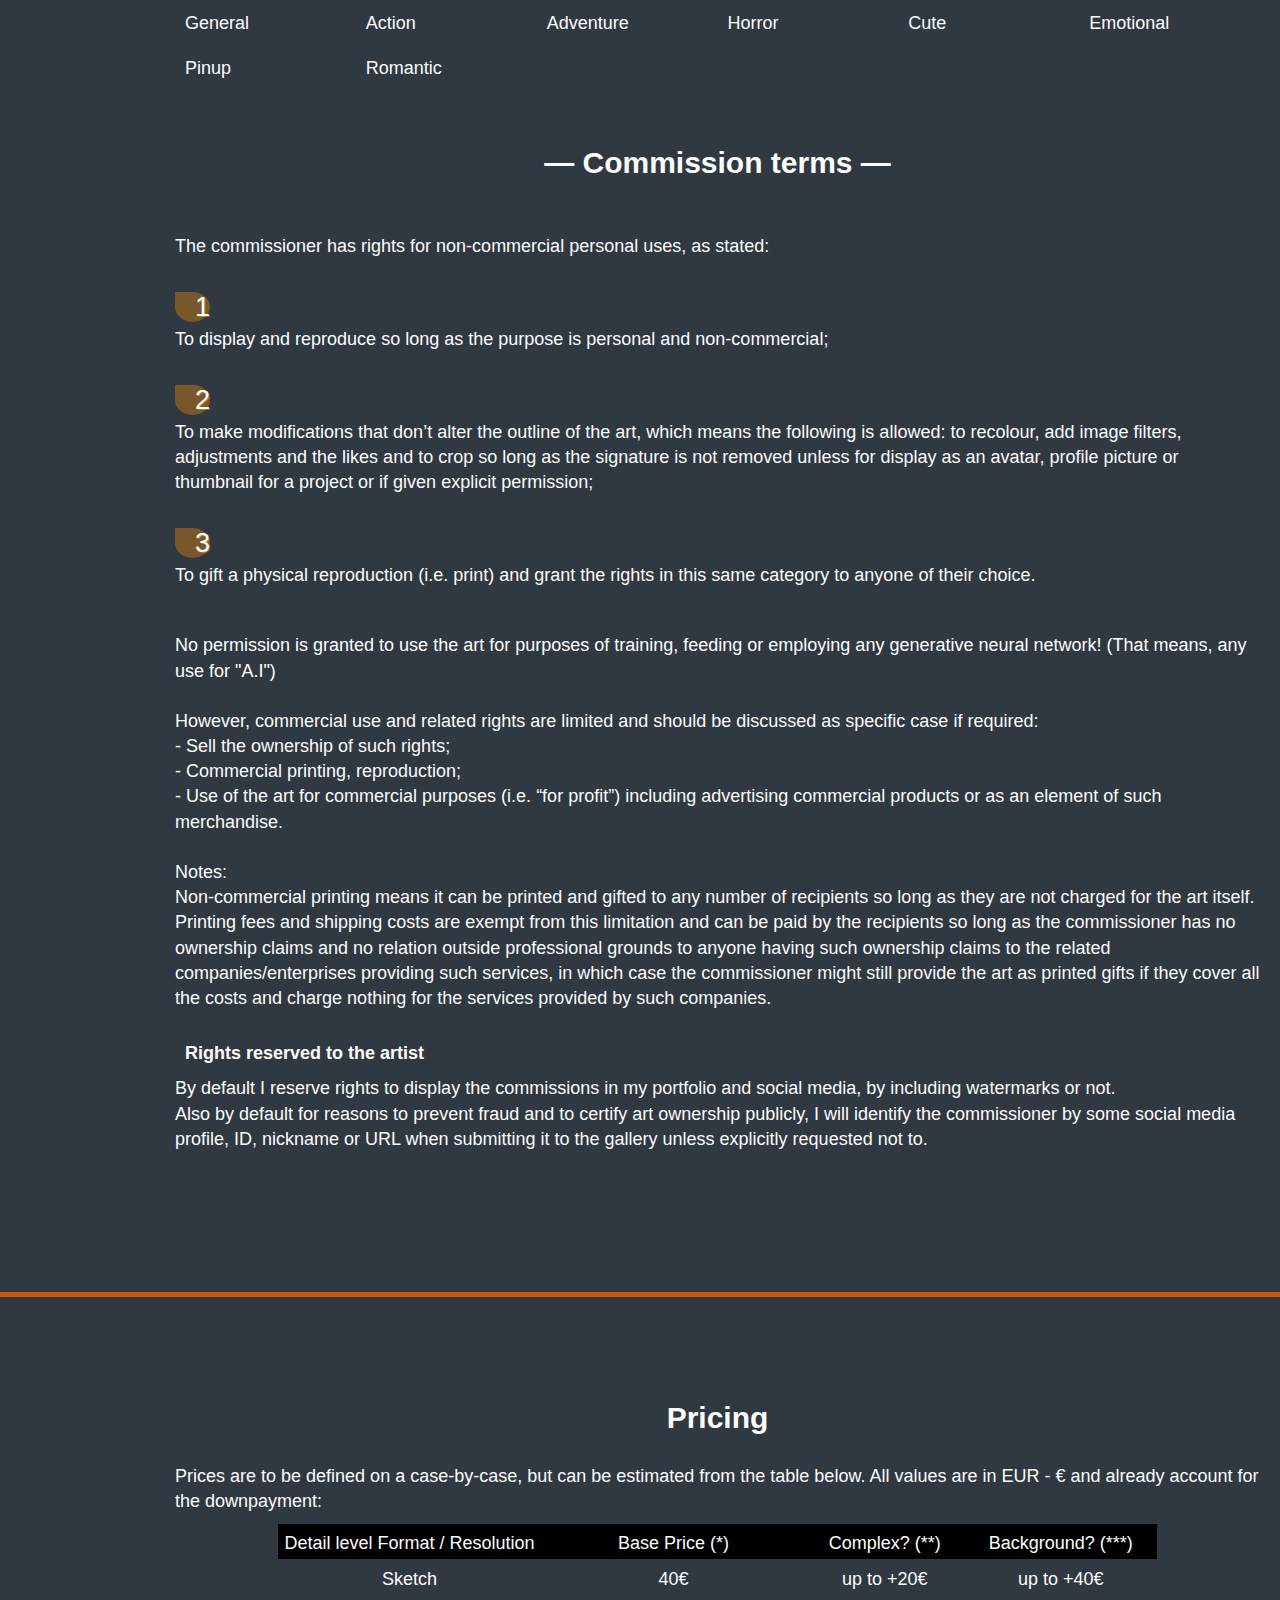
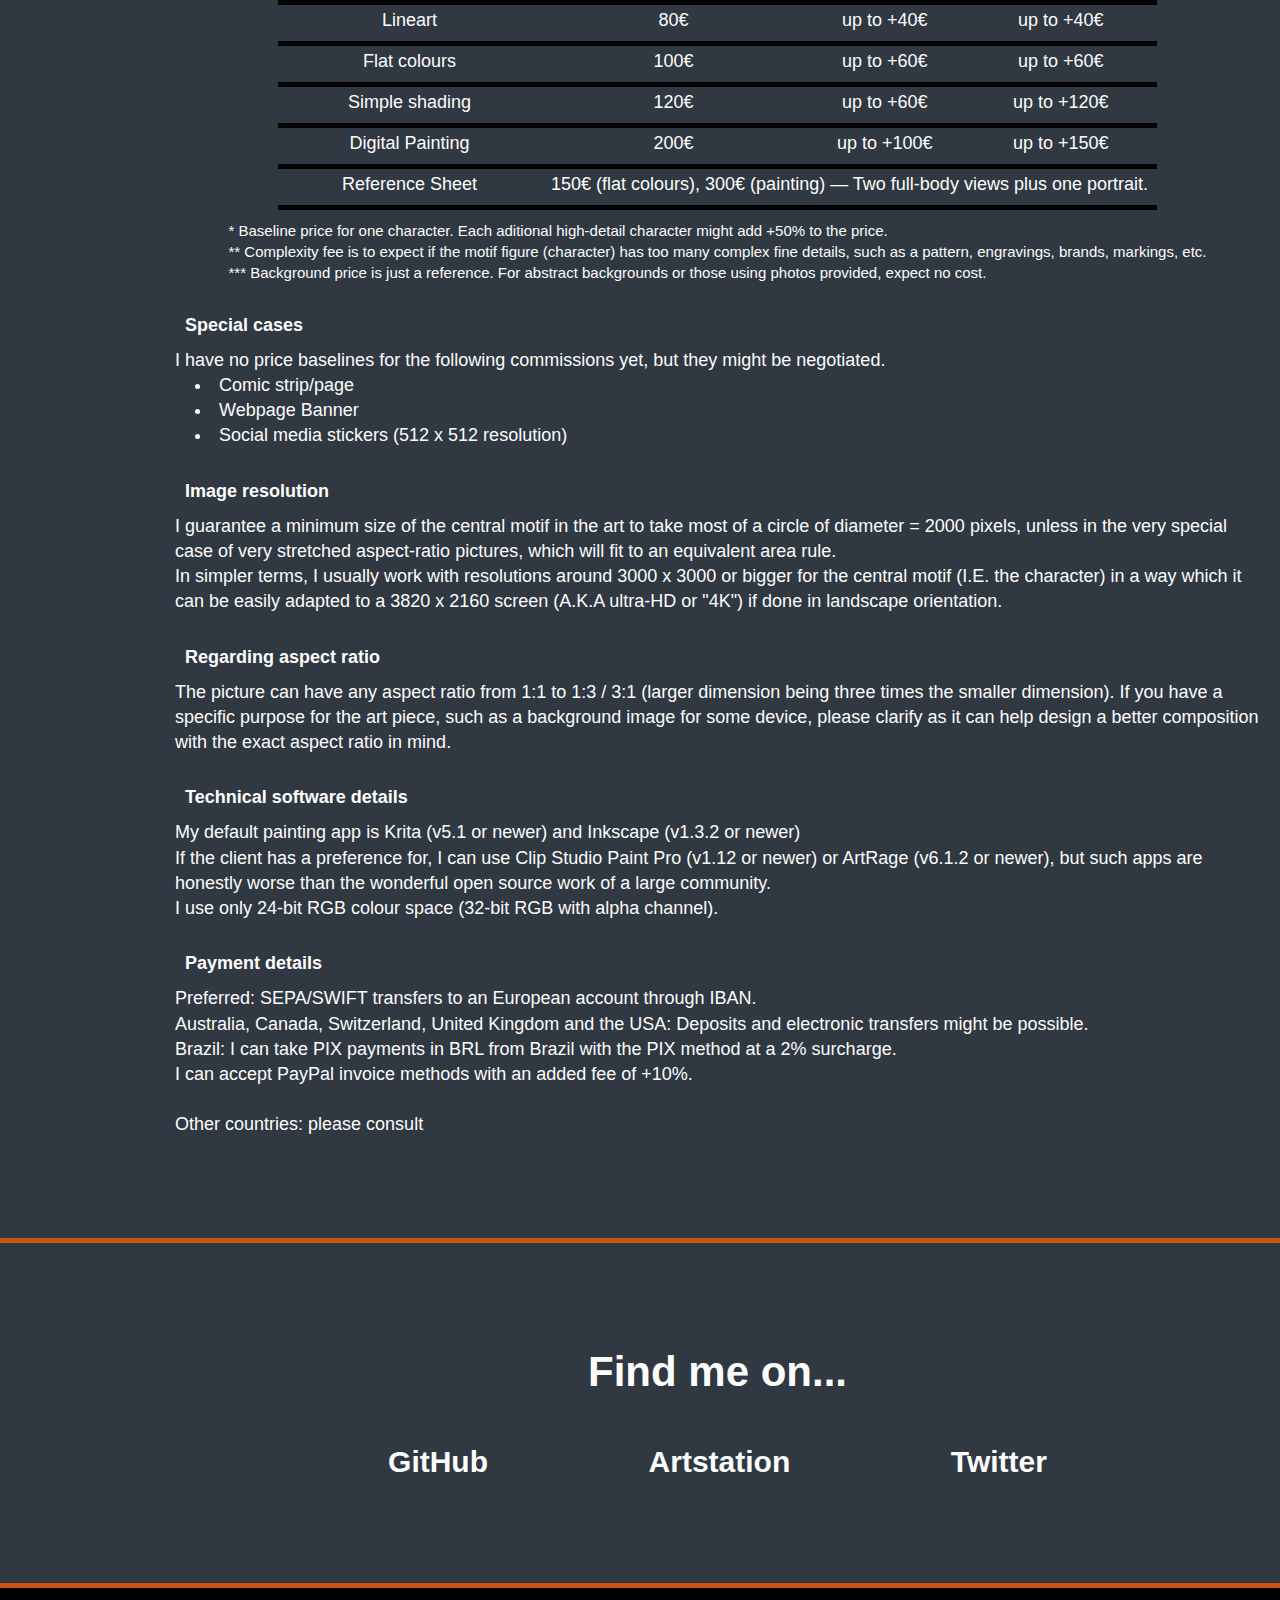
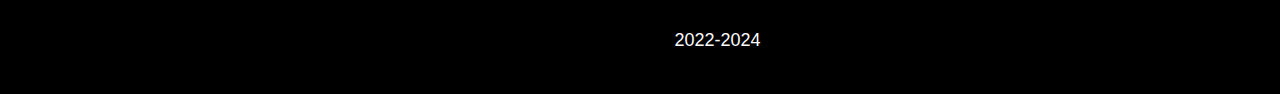
==== commit 4f63daec: "Update index.html" ====
--- a/index.html
+++ b/index.html
@@ -135,7 +135,7 @@
           </p>
         </a>
 
-
+        <span class="project project-tile">
           <img min-width="400px"
             class="project-image"
             src="https://images-wixmp-ed30a86b8c4ca887773594c2.wixmp.com/f/af865fd0-63b7-4a47-9670-440efdcc7820/ddi3ysi-eca7a37a-f103-4cc6-808f-143d89312688.png/v1/fill/w_1280,h_1280,q_80,strp/nikita_sticker_2_by_naervern_ddi3ysi-fullview.jpg?token=eyJ0eXAiOiJKV1QiLCJhbGciOiJIUzI1NiJ9.[base64].y1TV3QuyBsEQ5k7YJpSQz-vz6RQZa7CJWgSVZqMF5wU"
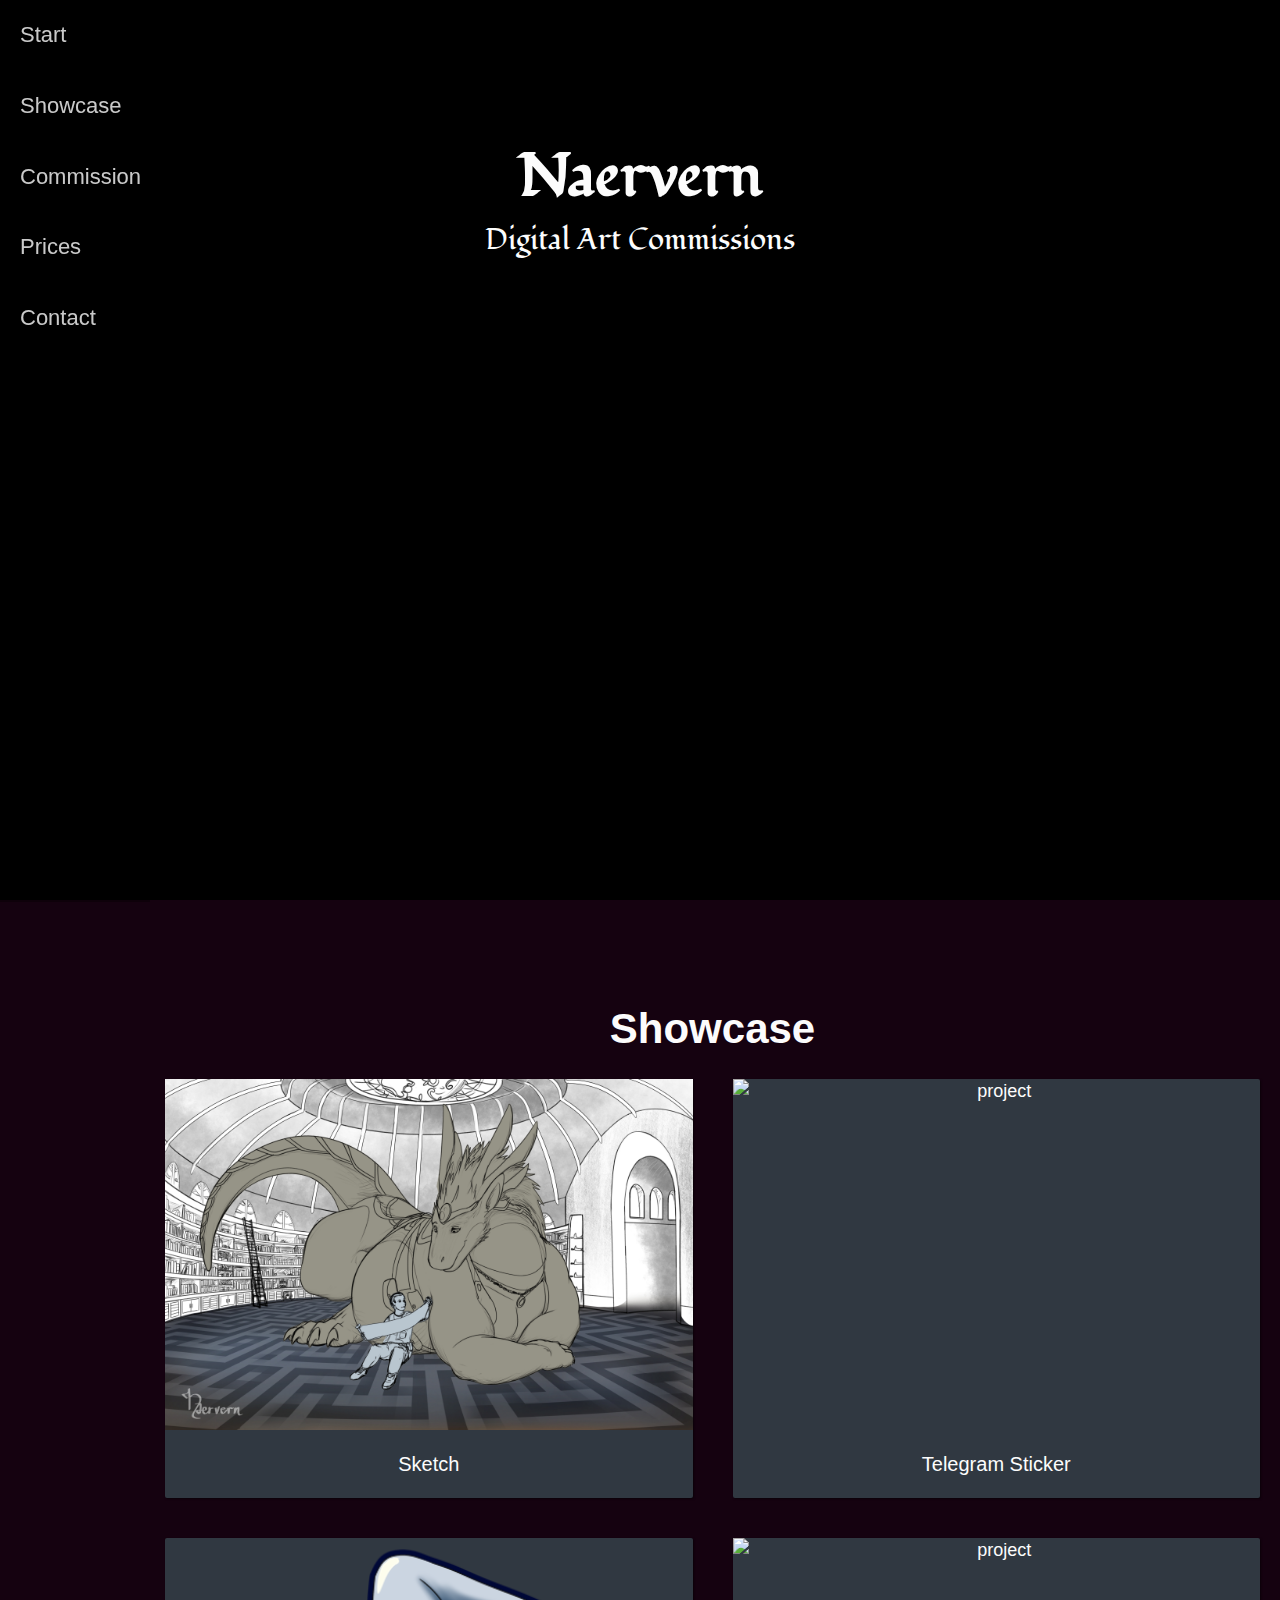
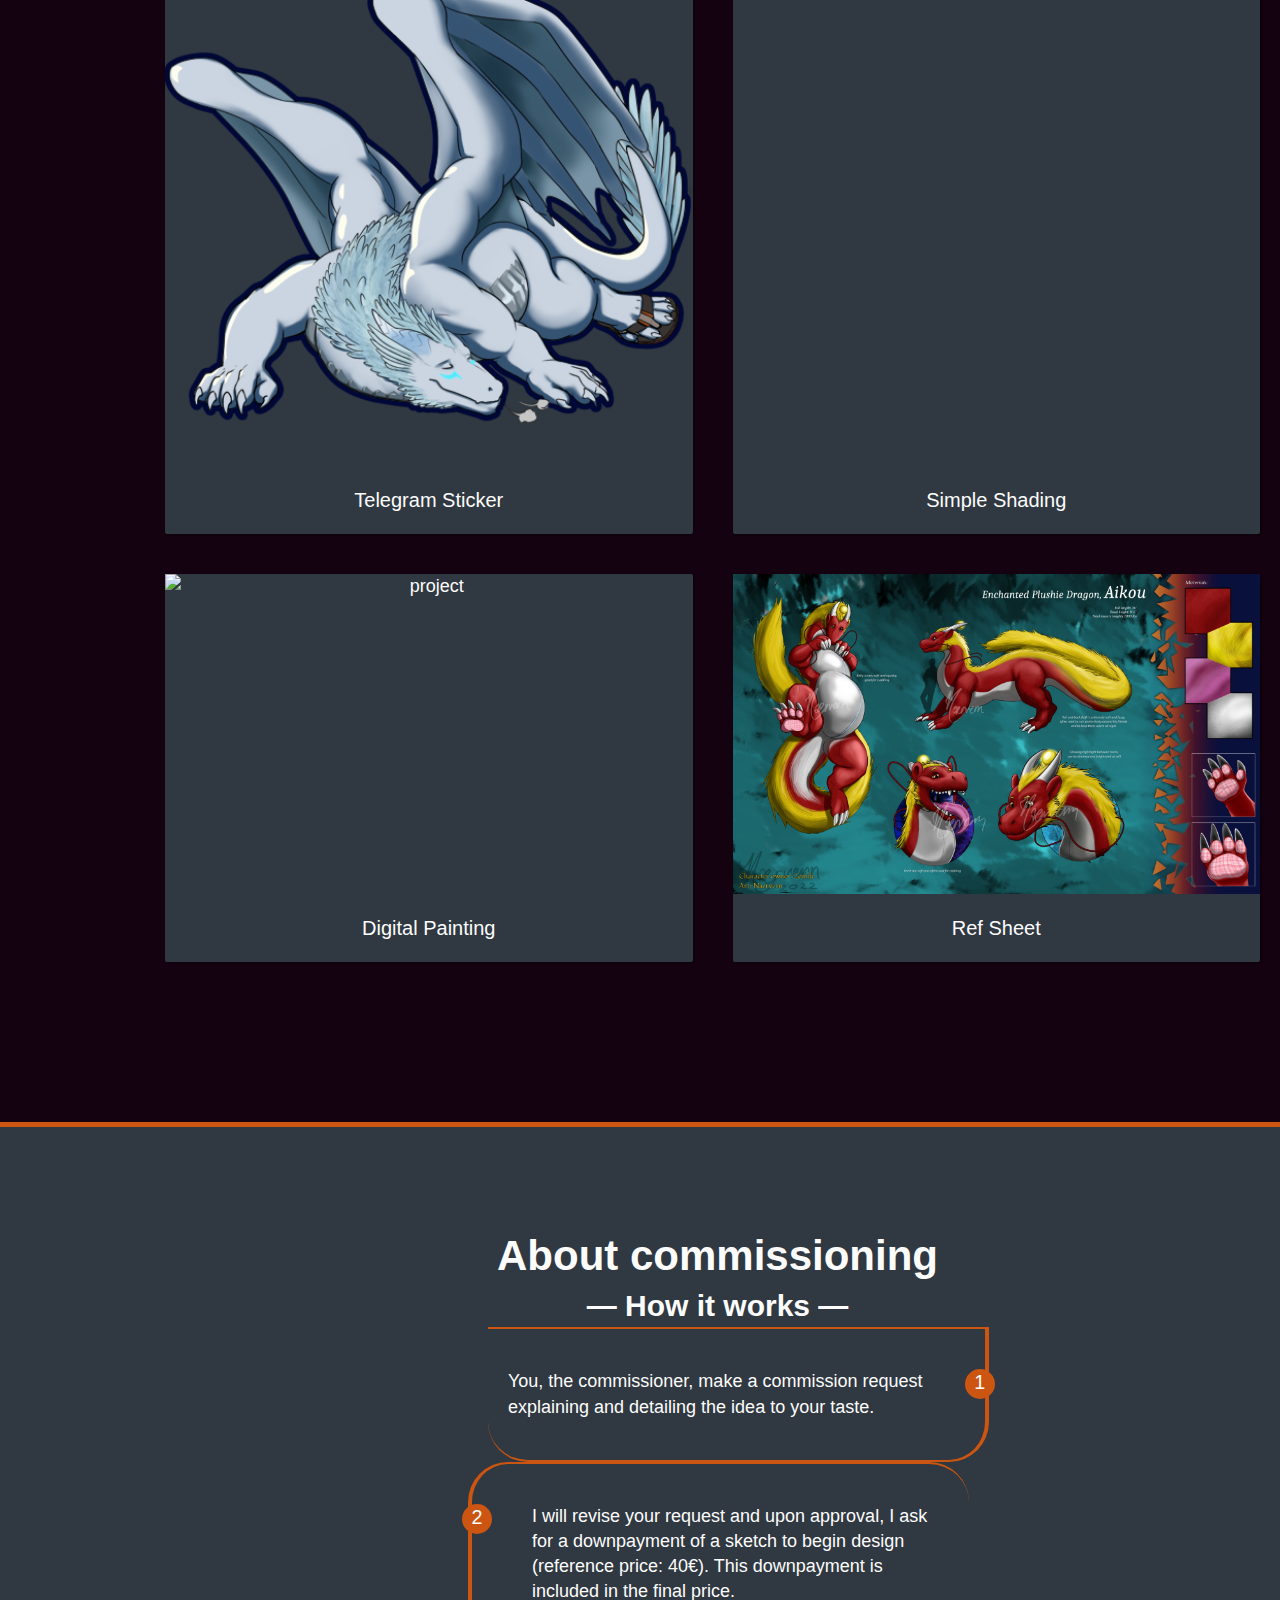
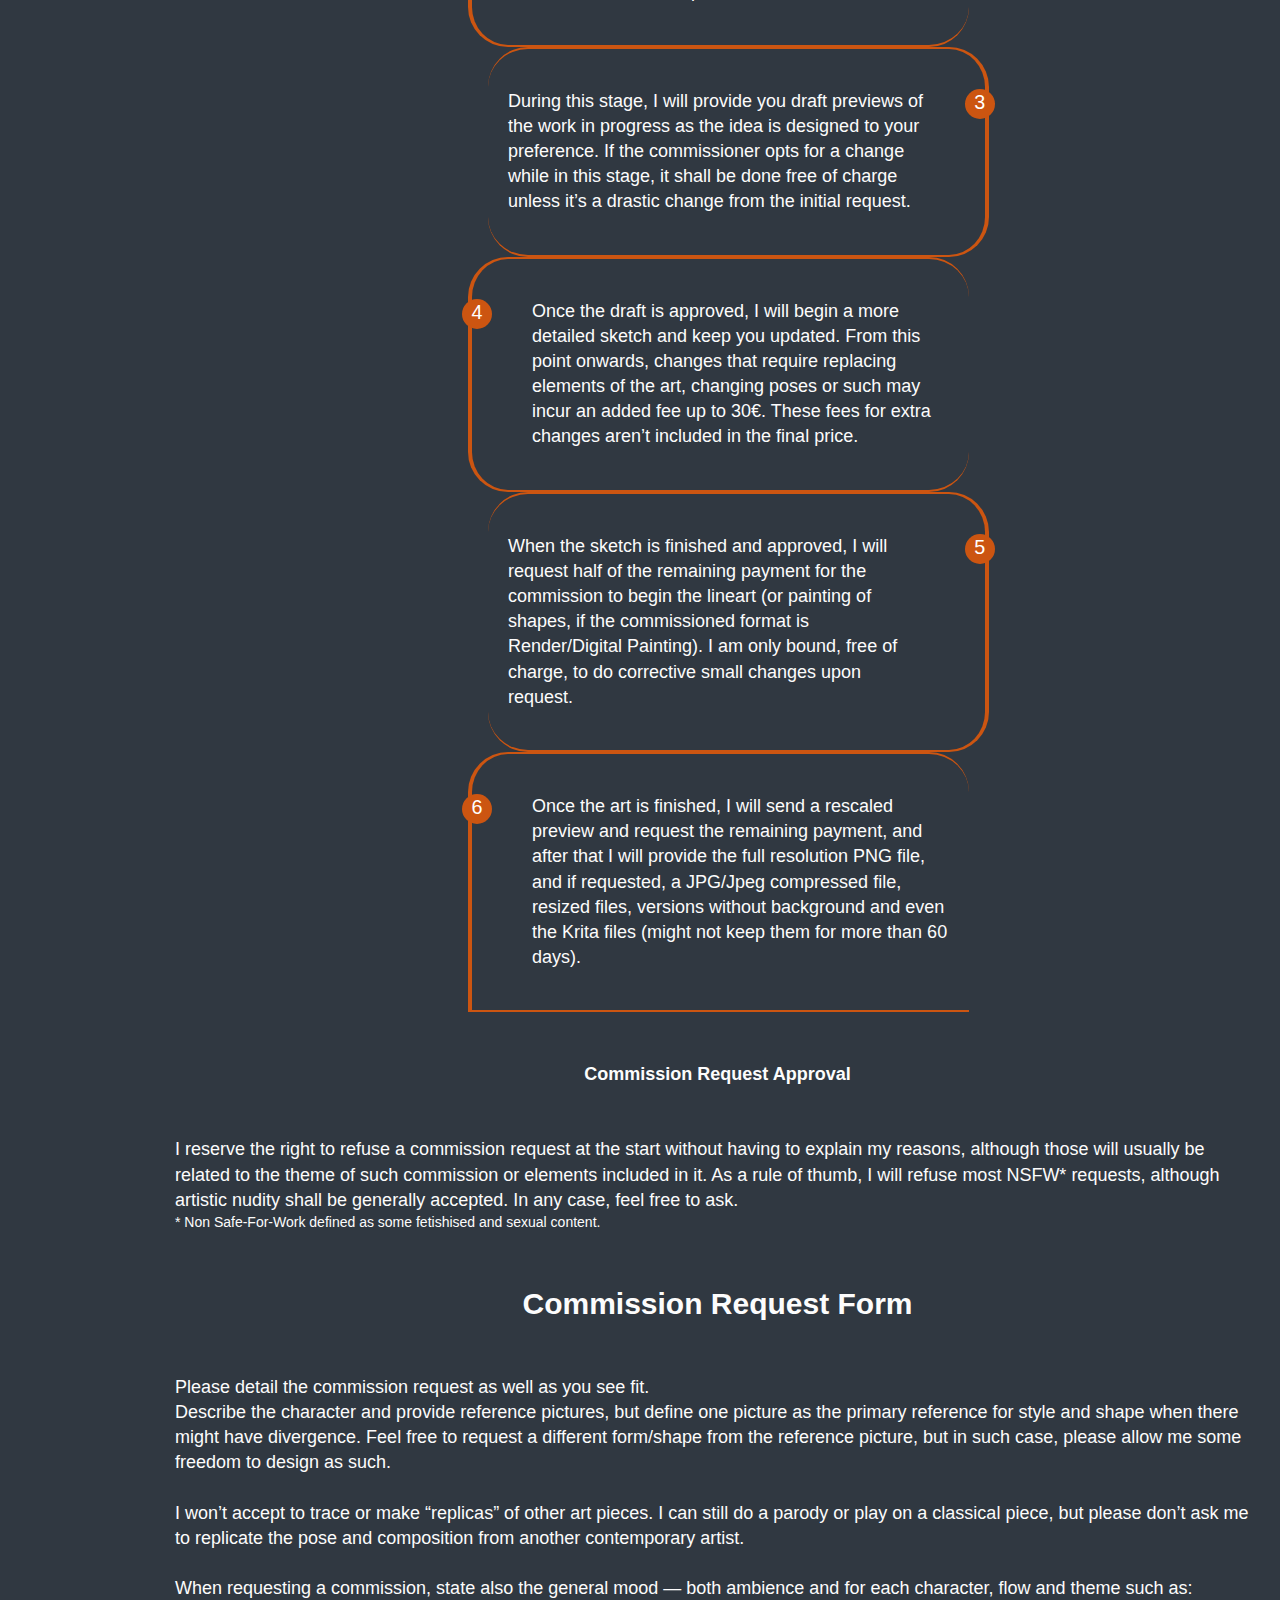
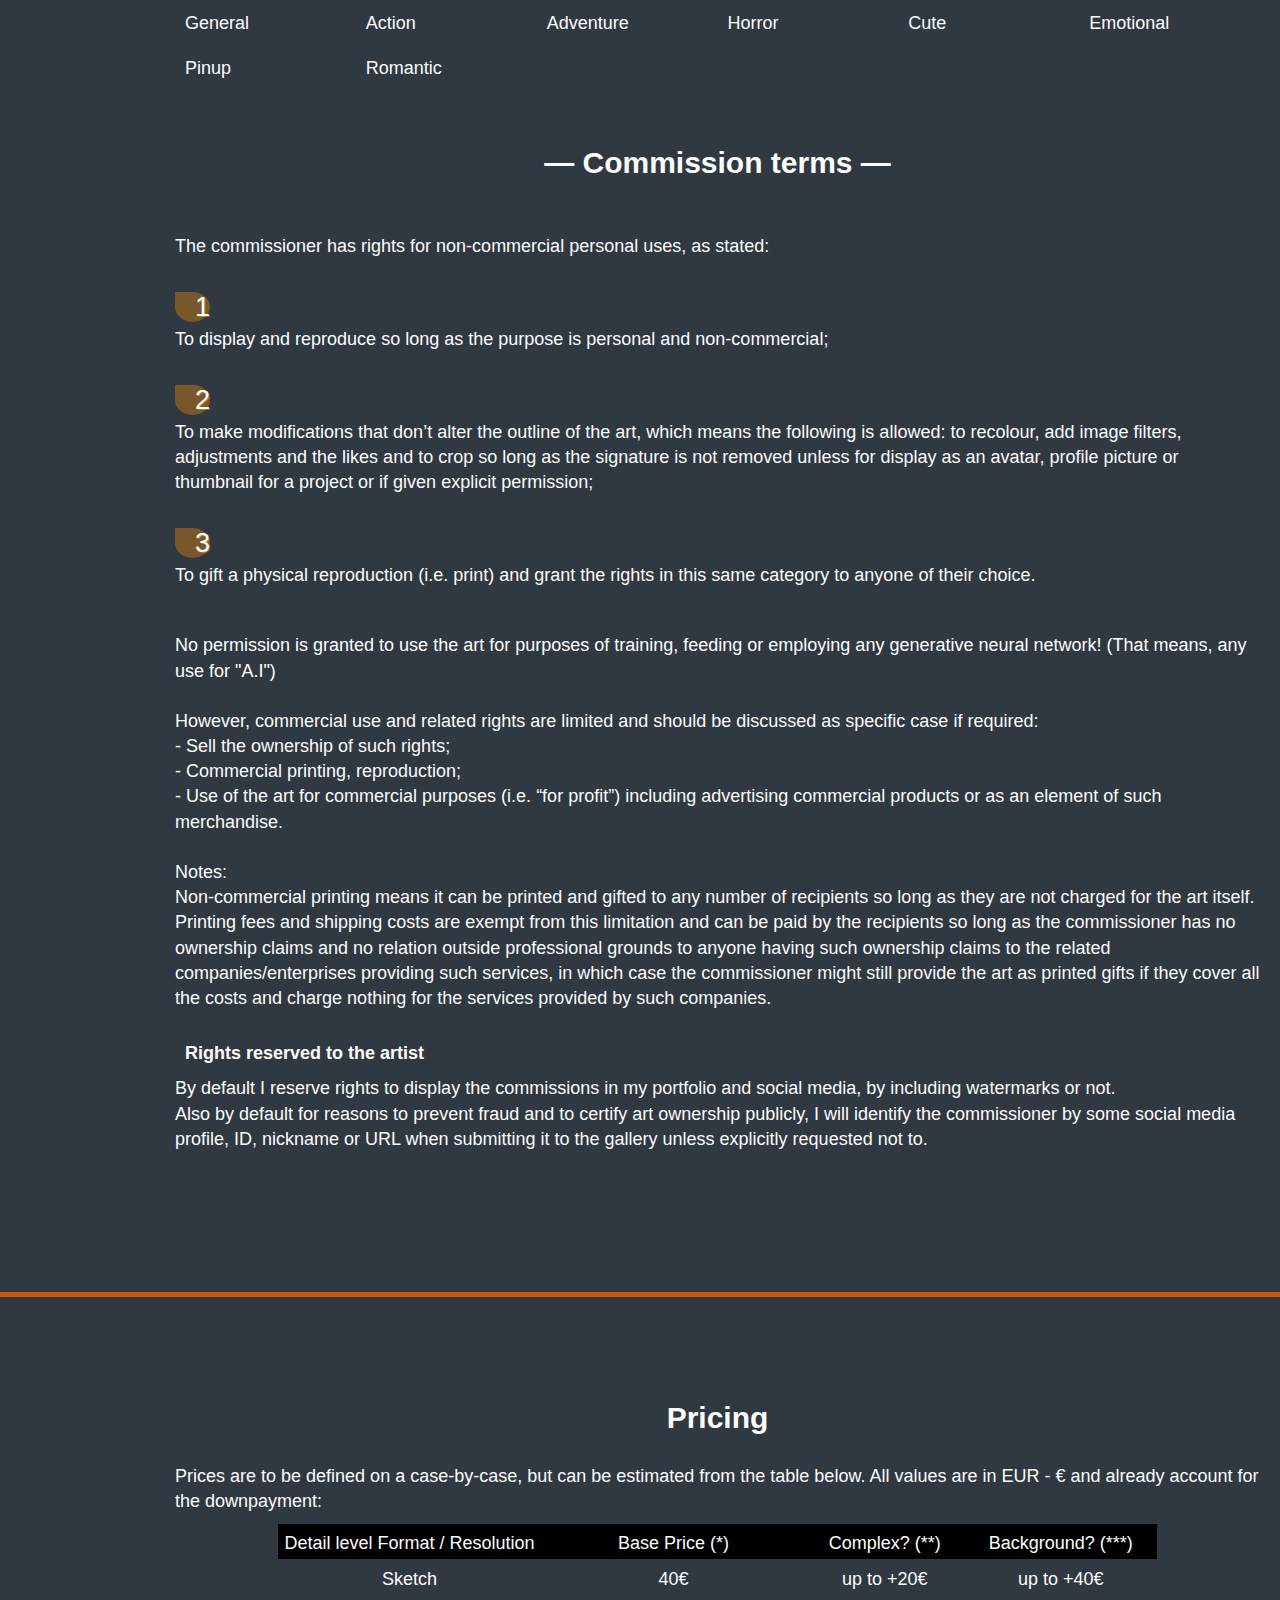
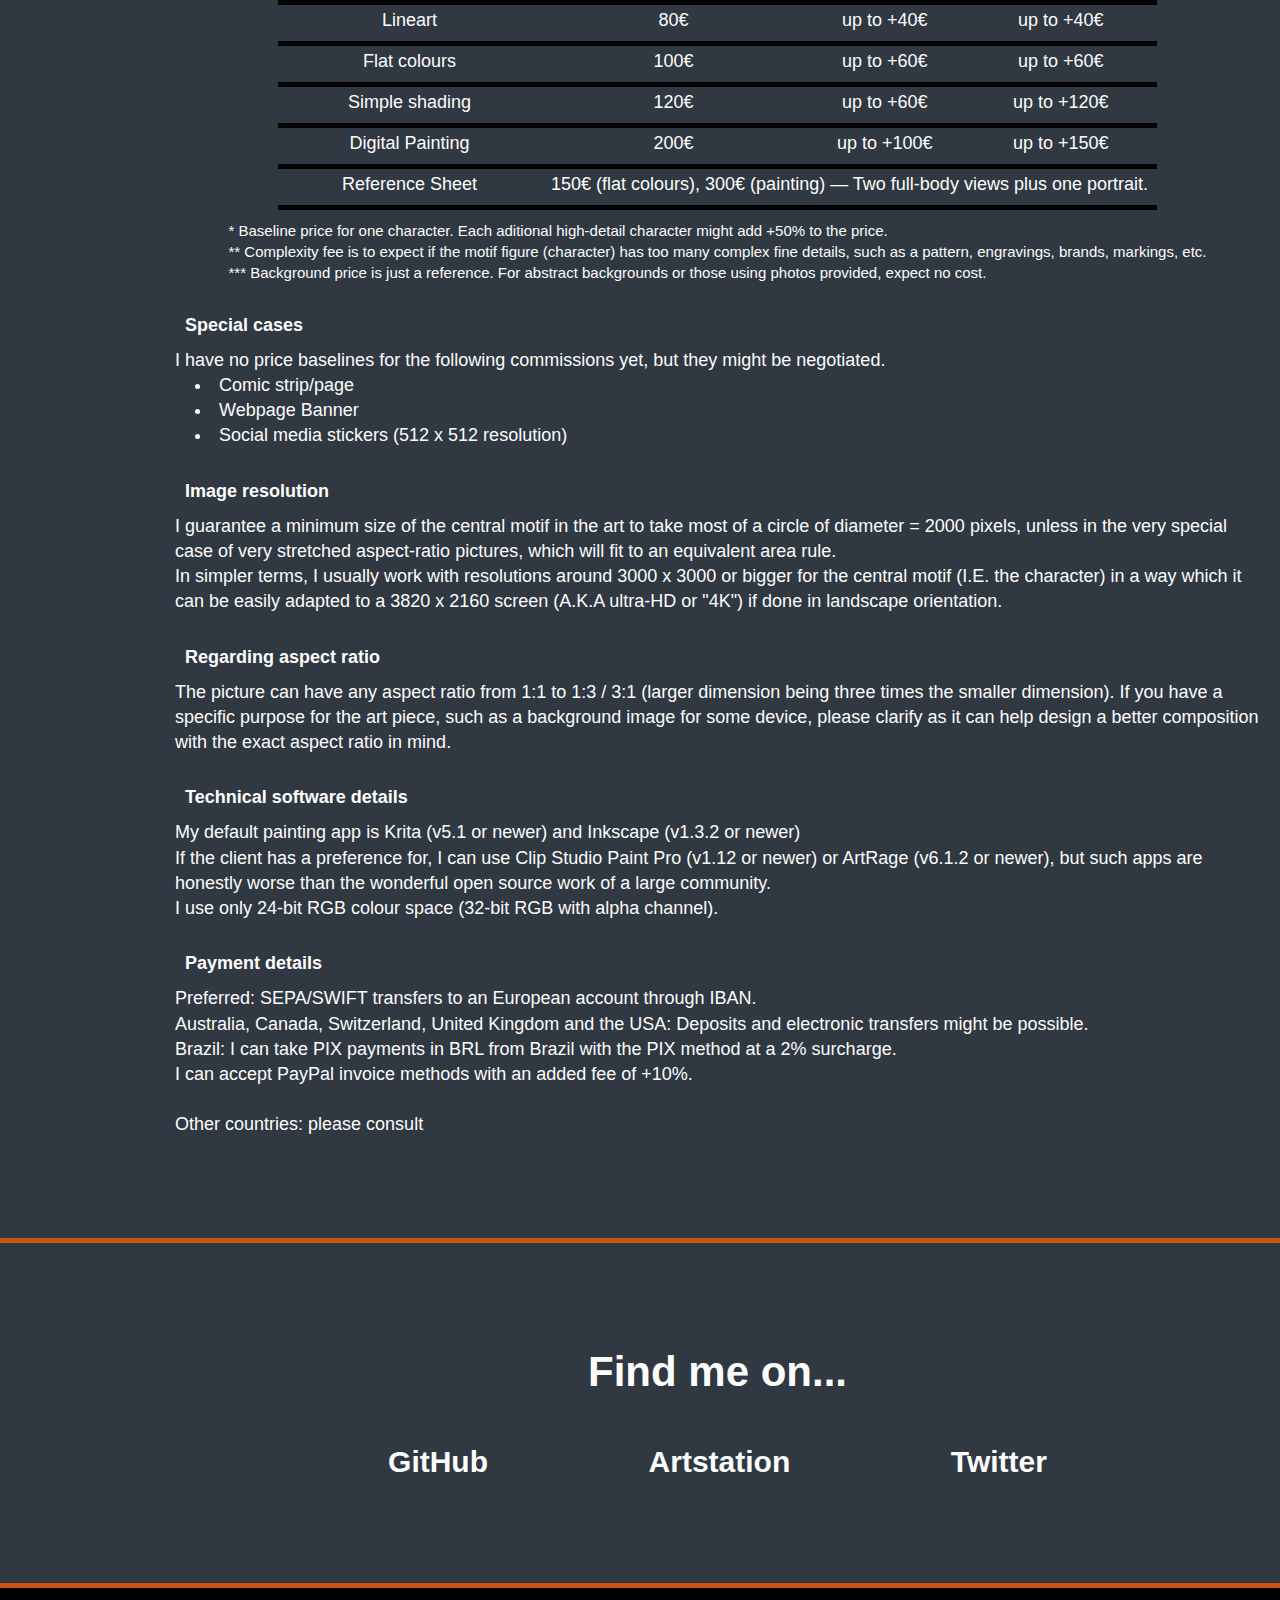
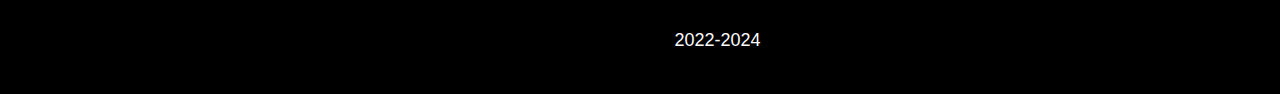
==== commit 61766d7b: "Update index.html" ====
--- a/index.html
+++ b/index.html
@@ -260,7 +260,6 @@
         <p>When requesting a commission, state also the general mood — both ambience and for each character, flow and theme such as:</p>
 
         <div style="
-        clear: both;
         list-style: none;
         padding: 1rem;
         display: grid;
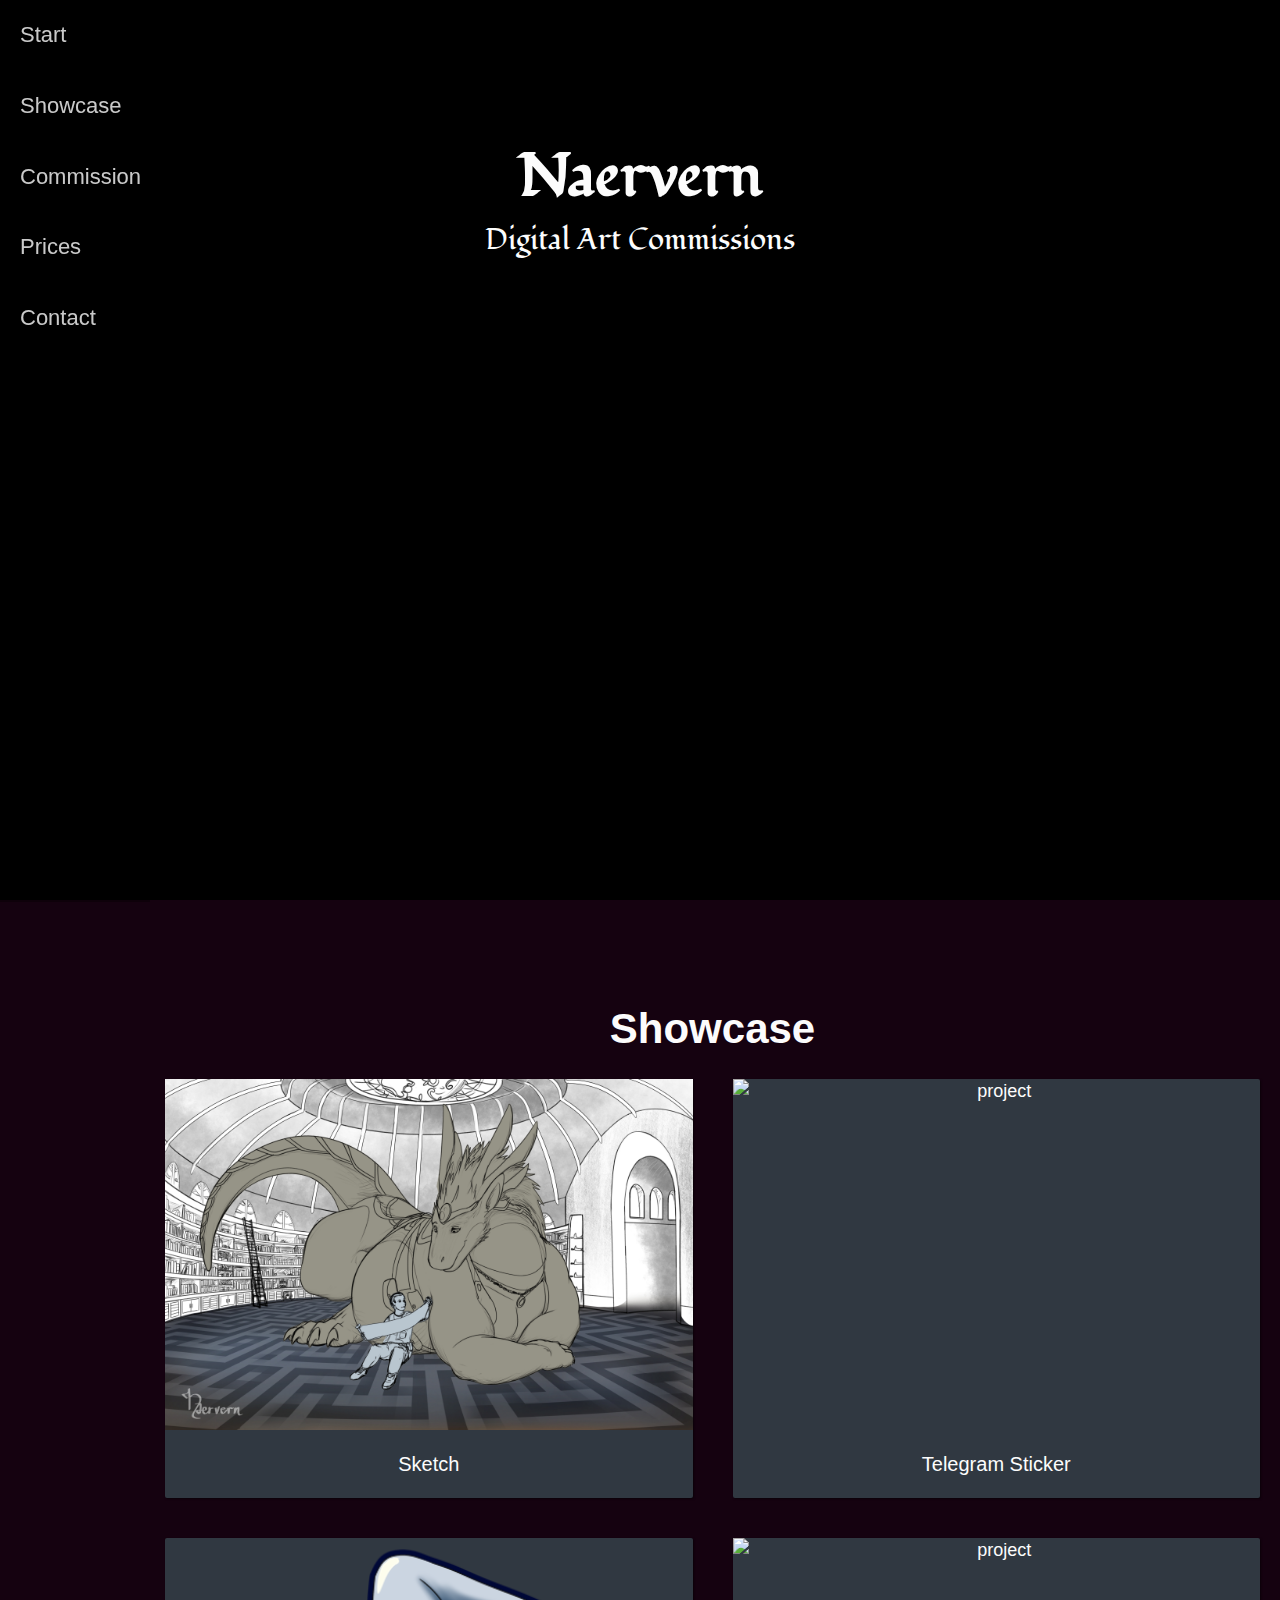
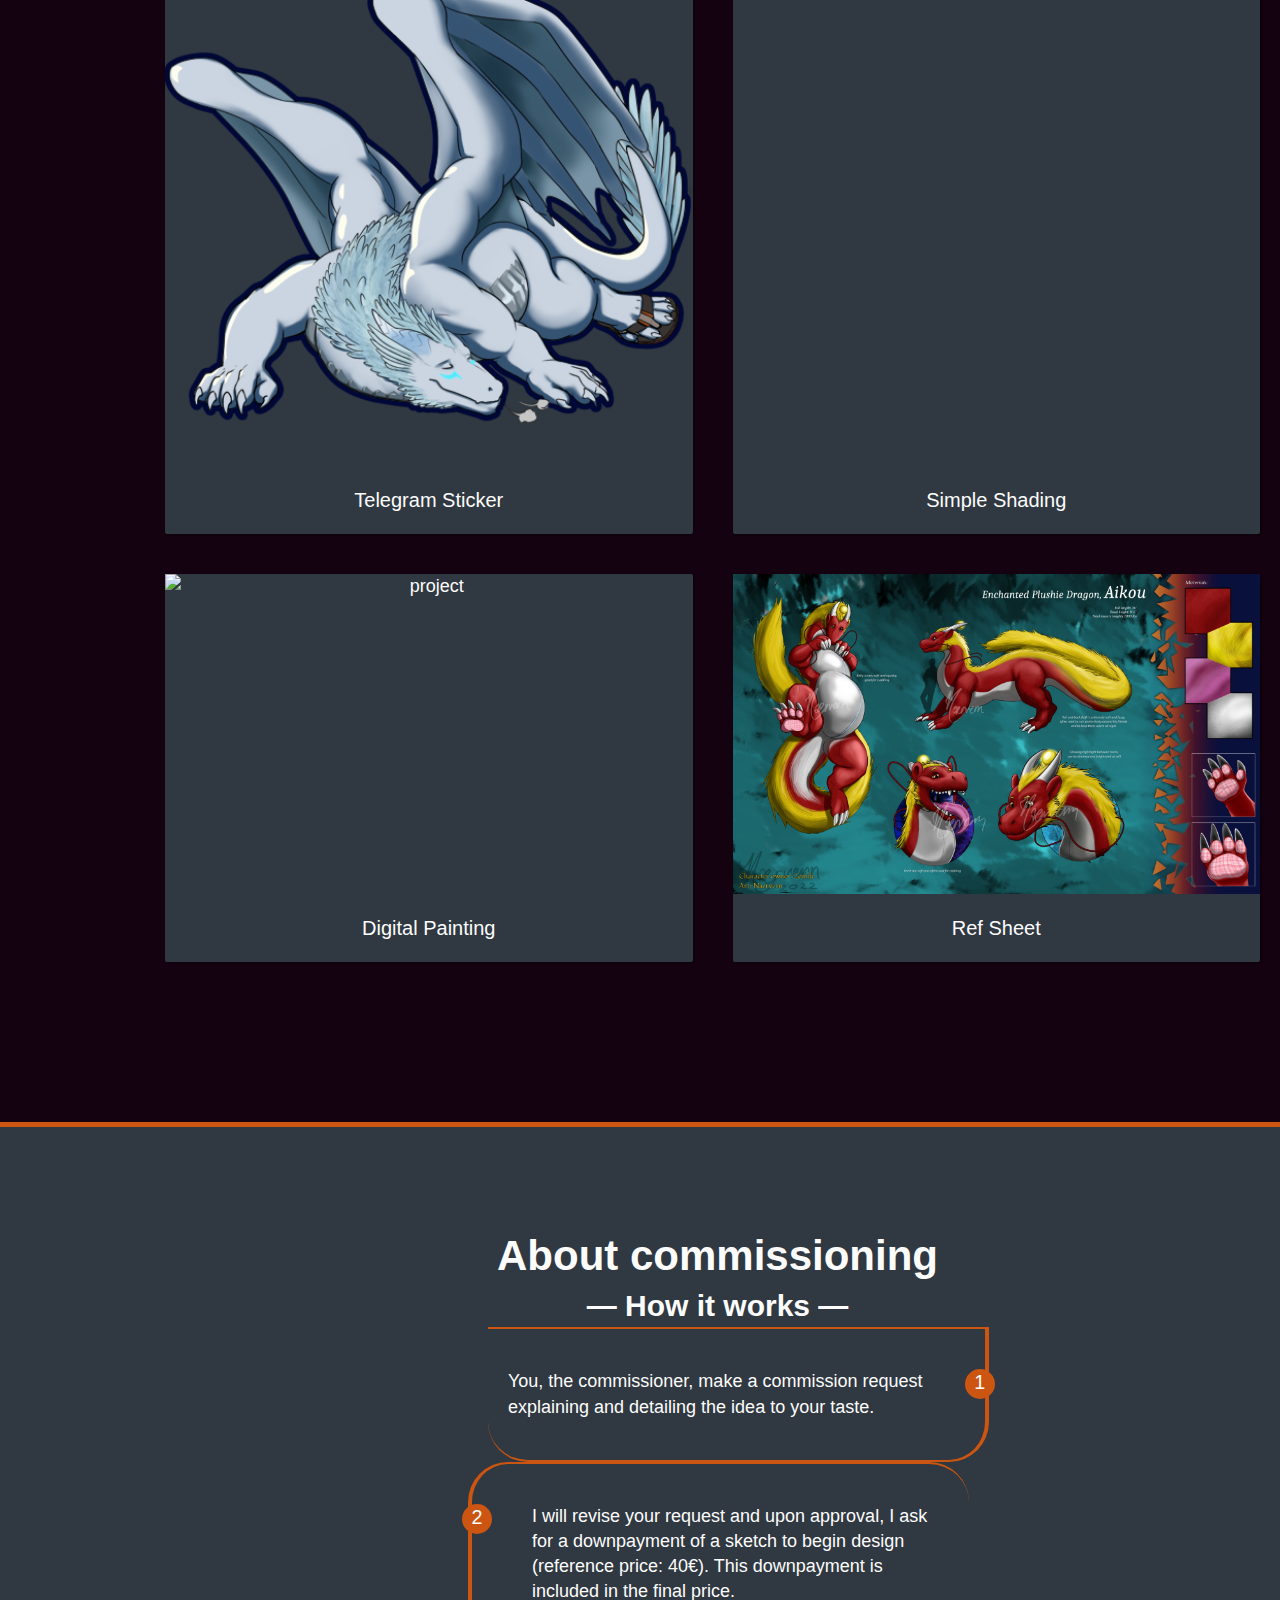
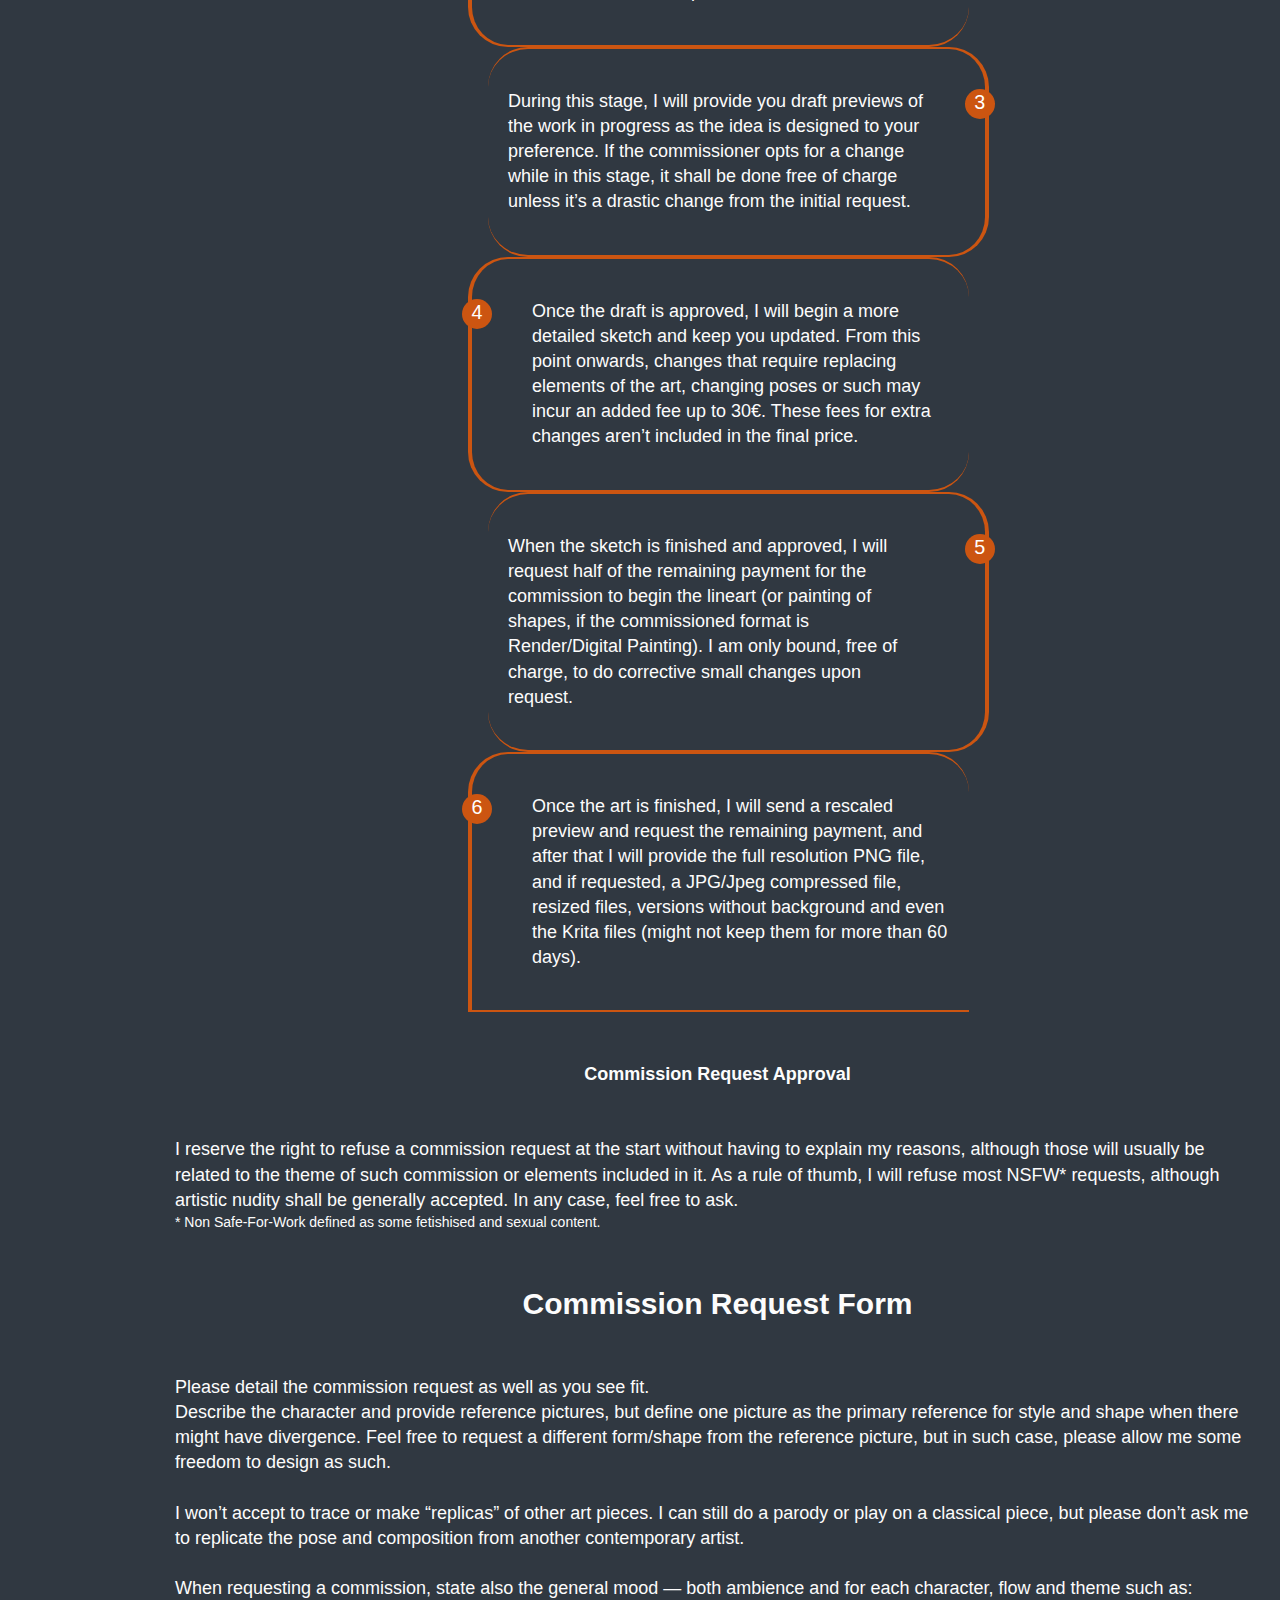
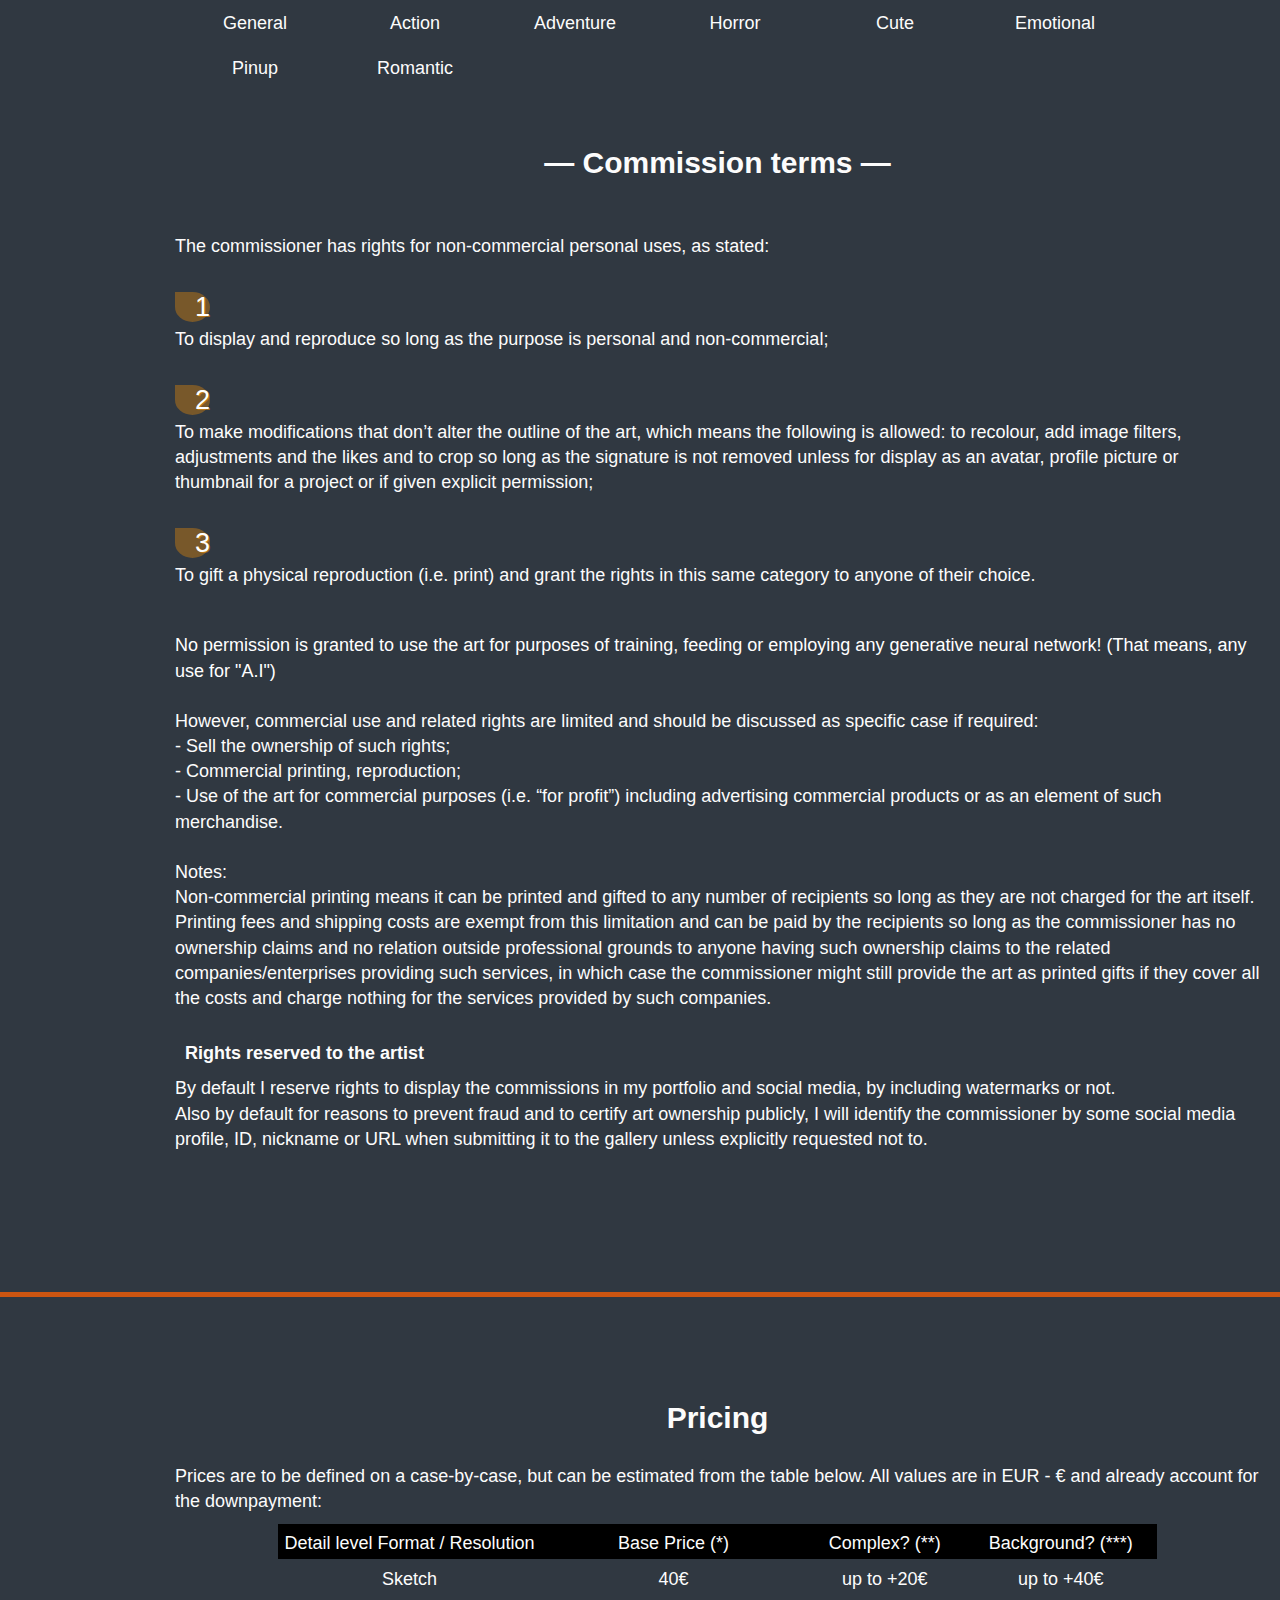
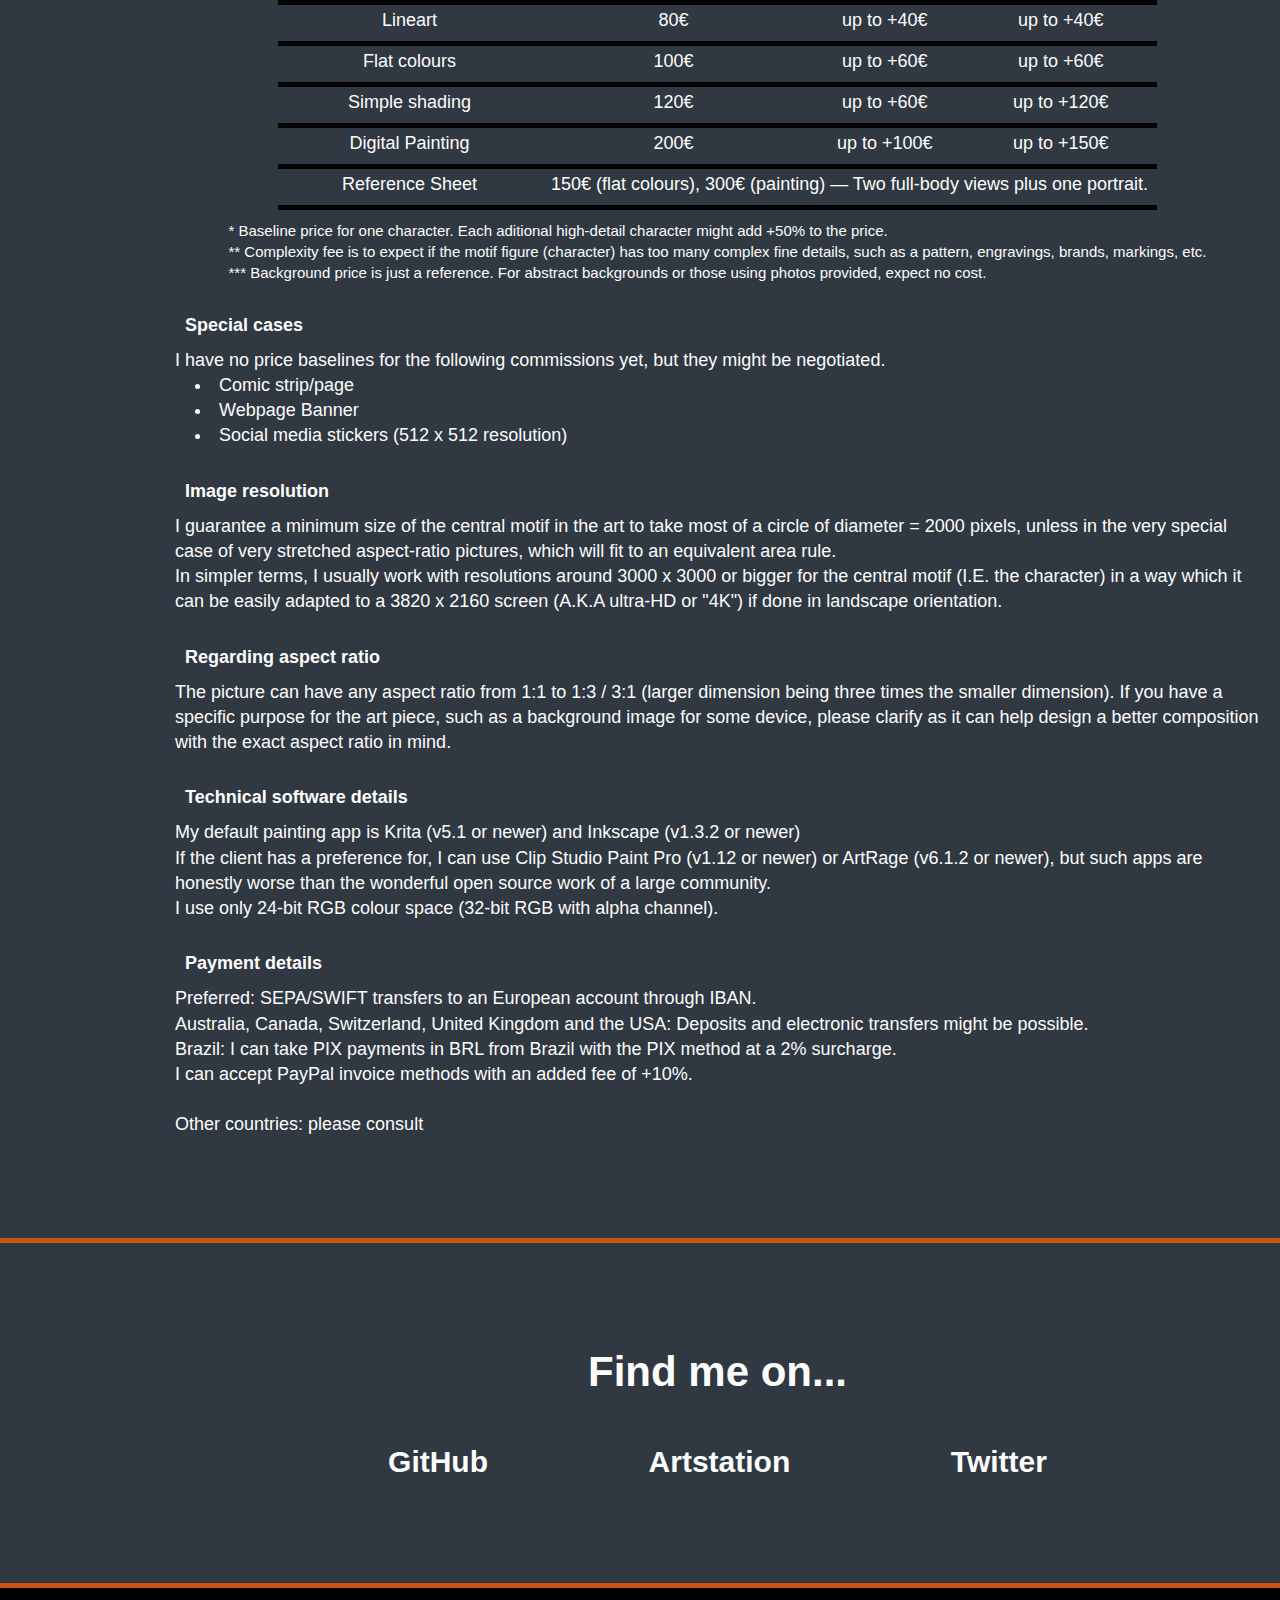
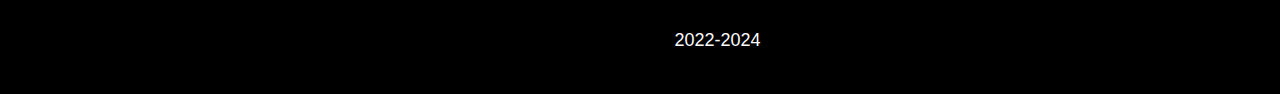
==== commit 2a5d474f: "Update index.html" ====
--- a/index.html
+++ b/index.html
@@ -258,14 +258,17 @@
         <p>I won’t accept to trace or make “replicas” of other art pieces. I can still do a parody or play on a classical piece, but please don’t ask me to replicate the pose and composition from another contemporary artist.</p>
         <br>
         <p>When requesting a commission, state also the general mood — both ambience and for each character, flow and theme such as:</p>
-
-        <div style="
+      </div>
+      
+      <div 
+        style="
         list-style: none;
         padding: 1rem;
         display: grid;
         grid-template-columns: repeat(auto-fit, minmax(140px, 1fr));
         grid-gap: 2rem;
         min-width: 480px;
+        max-width: 100%;
         align-self: flex-start;">
               <p>General</p>
               <p>Action</p>
@@ -275,10 +278,6 @@
               <p>Emotional</p>
               <p>Pinup</p>
               <p>Romantic</p>
-
-        </div>
-        
-
       </div>
 
       
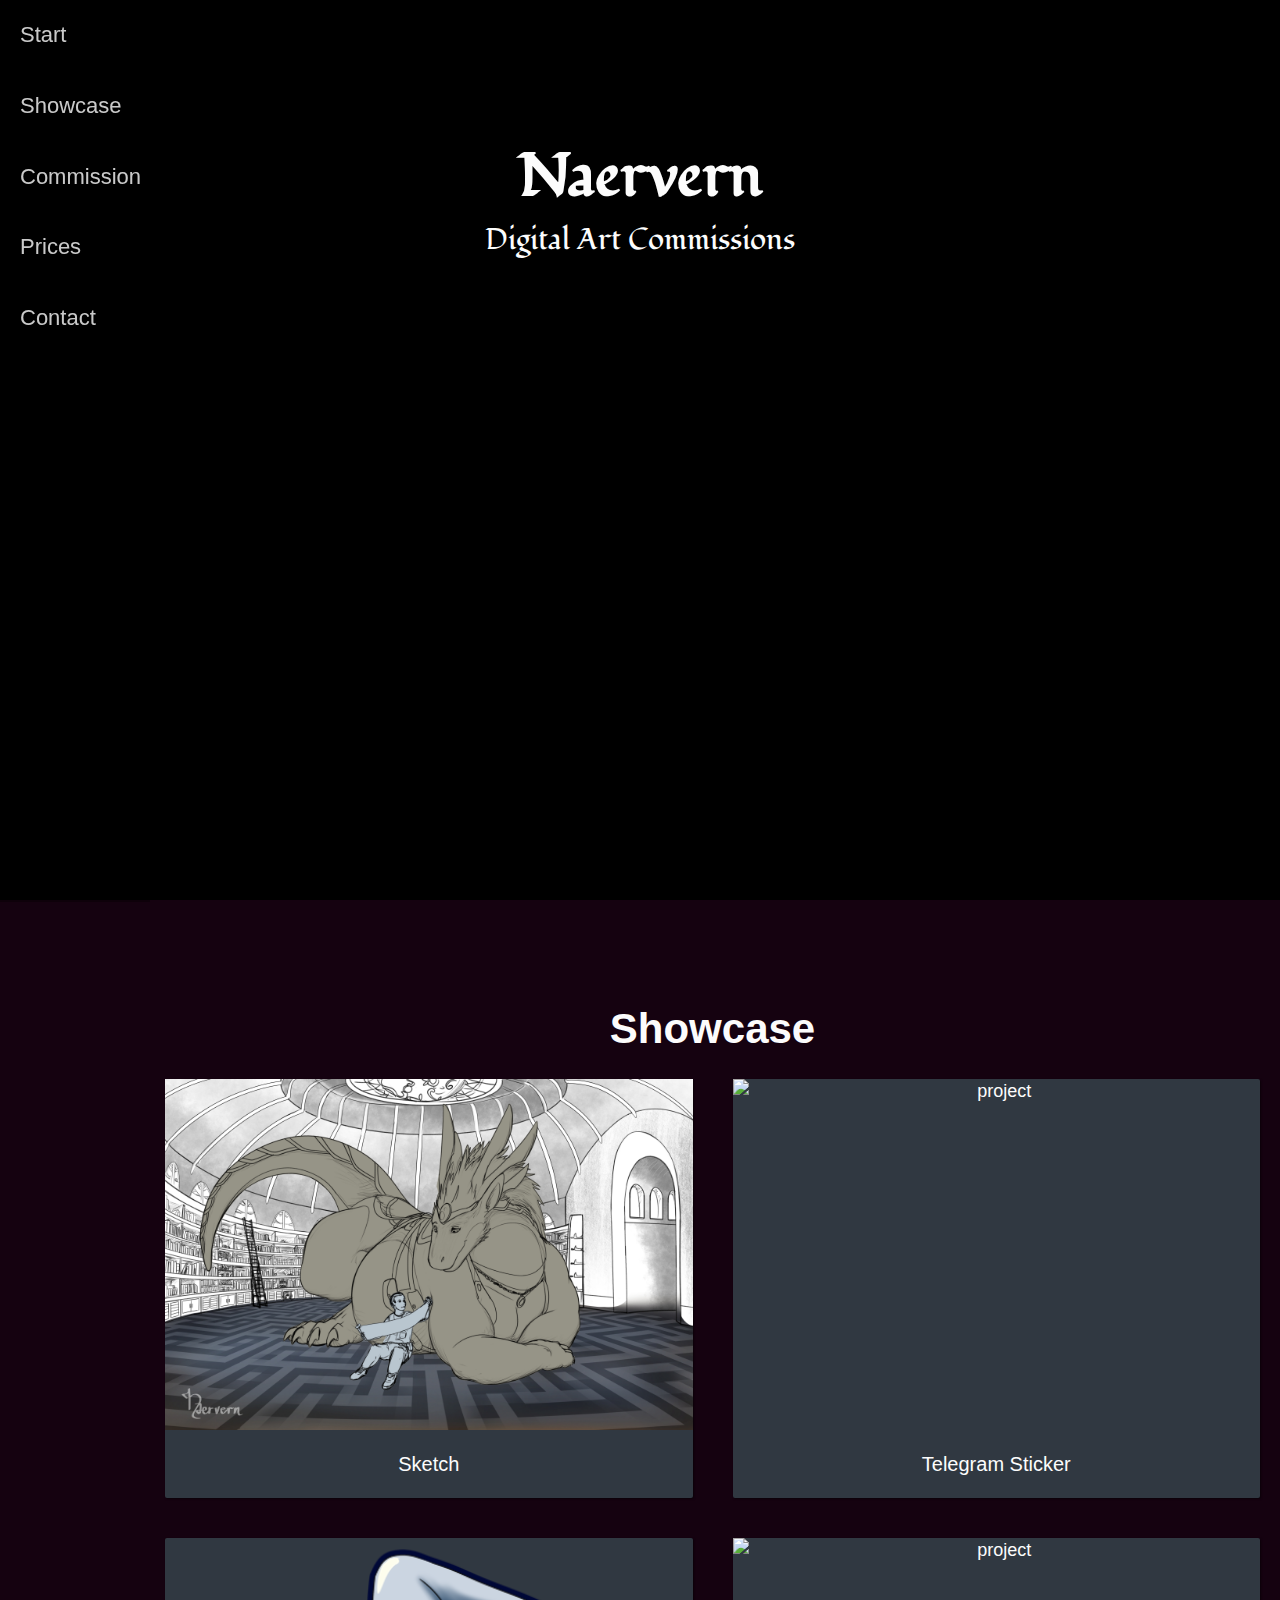
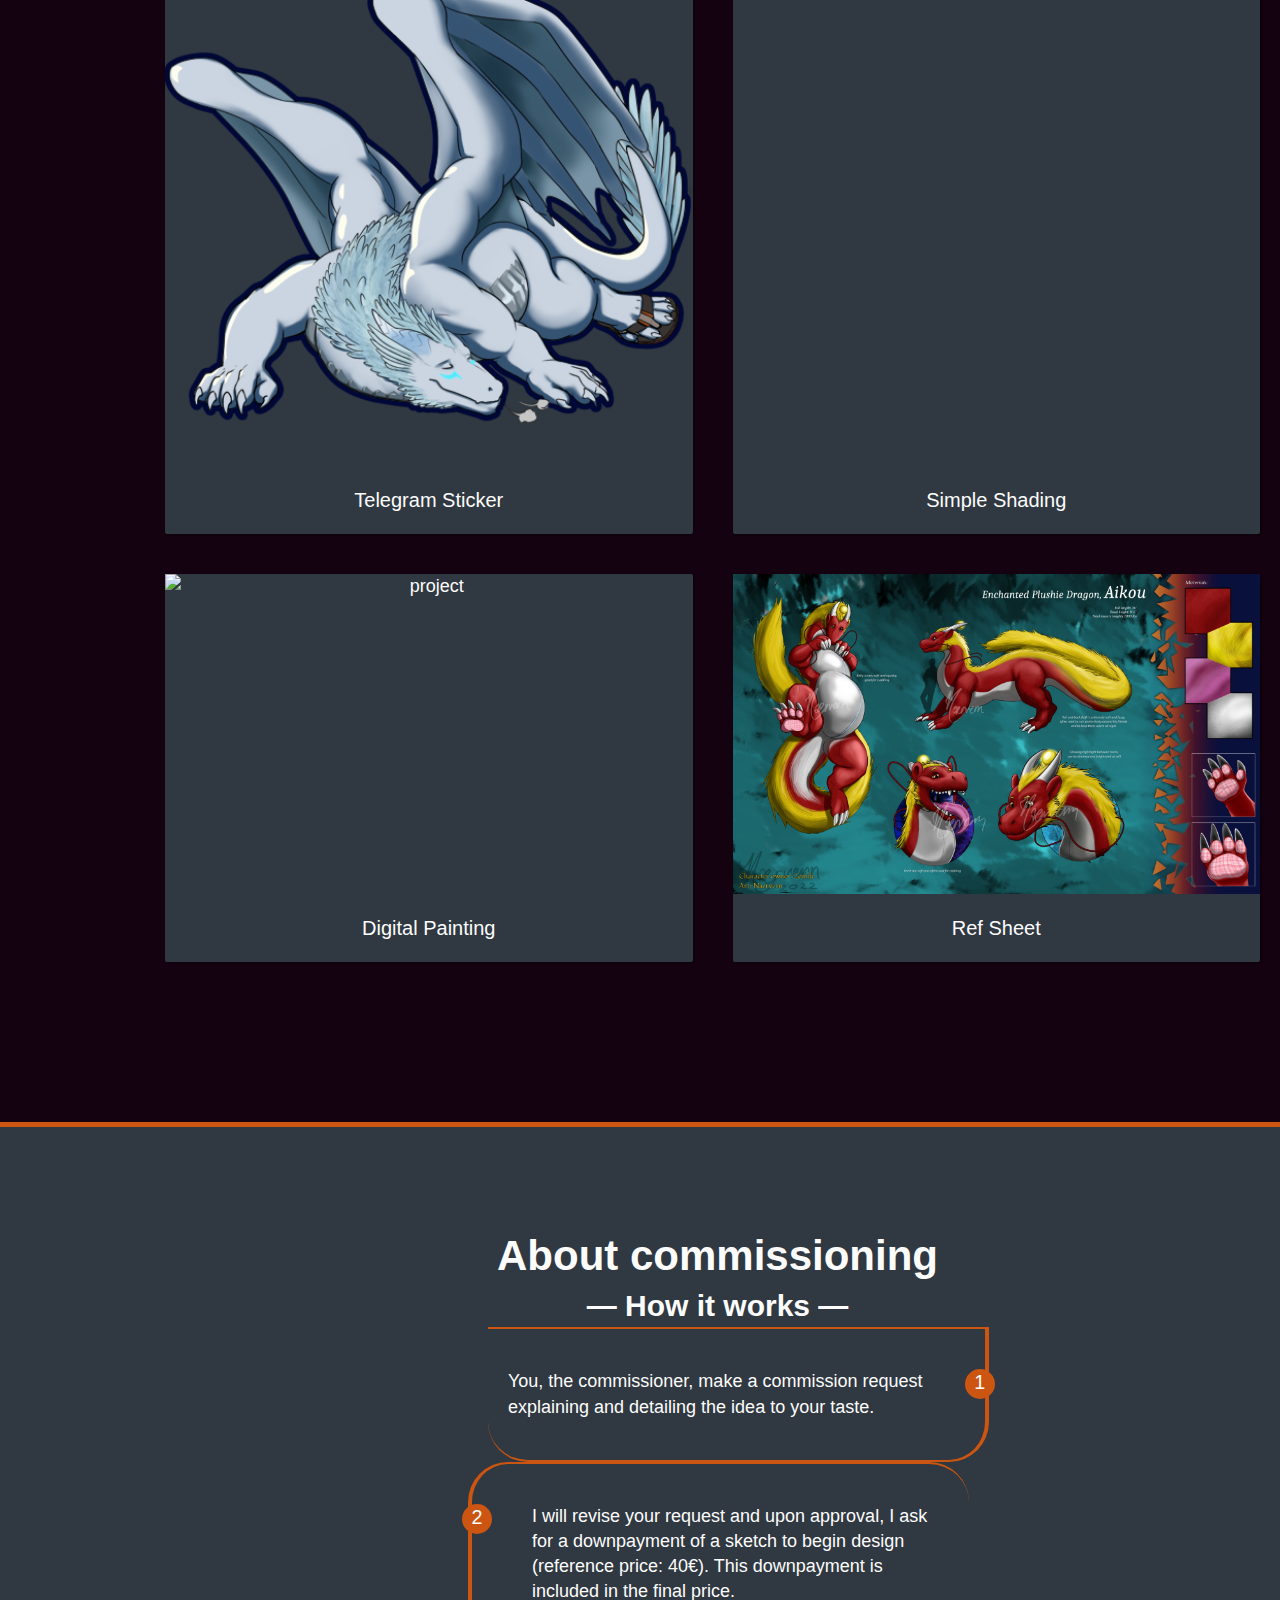
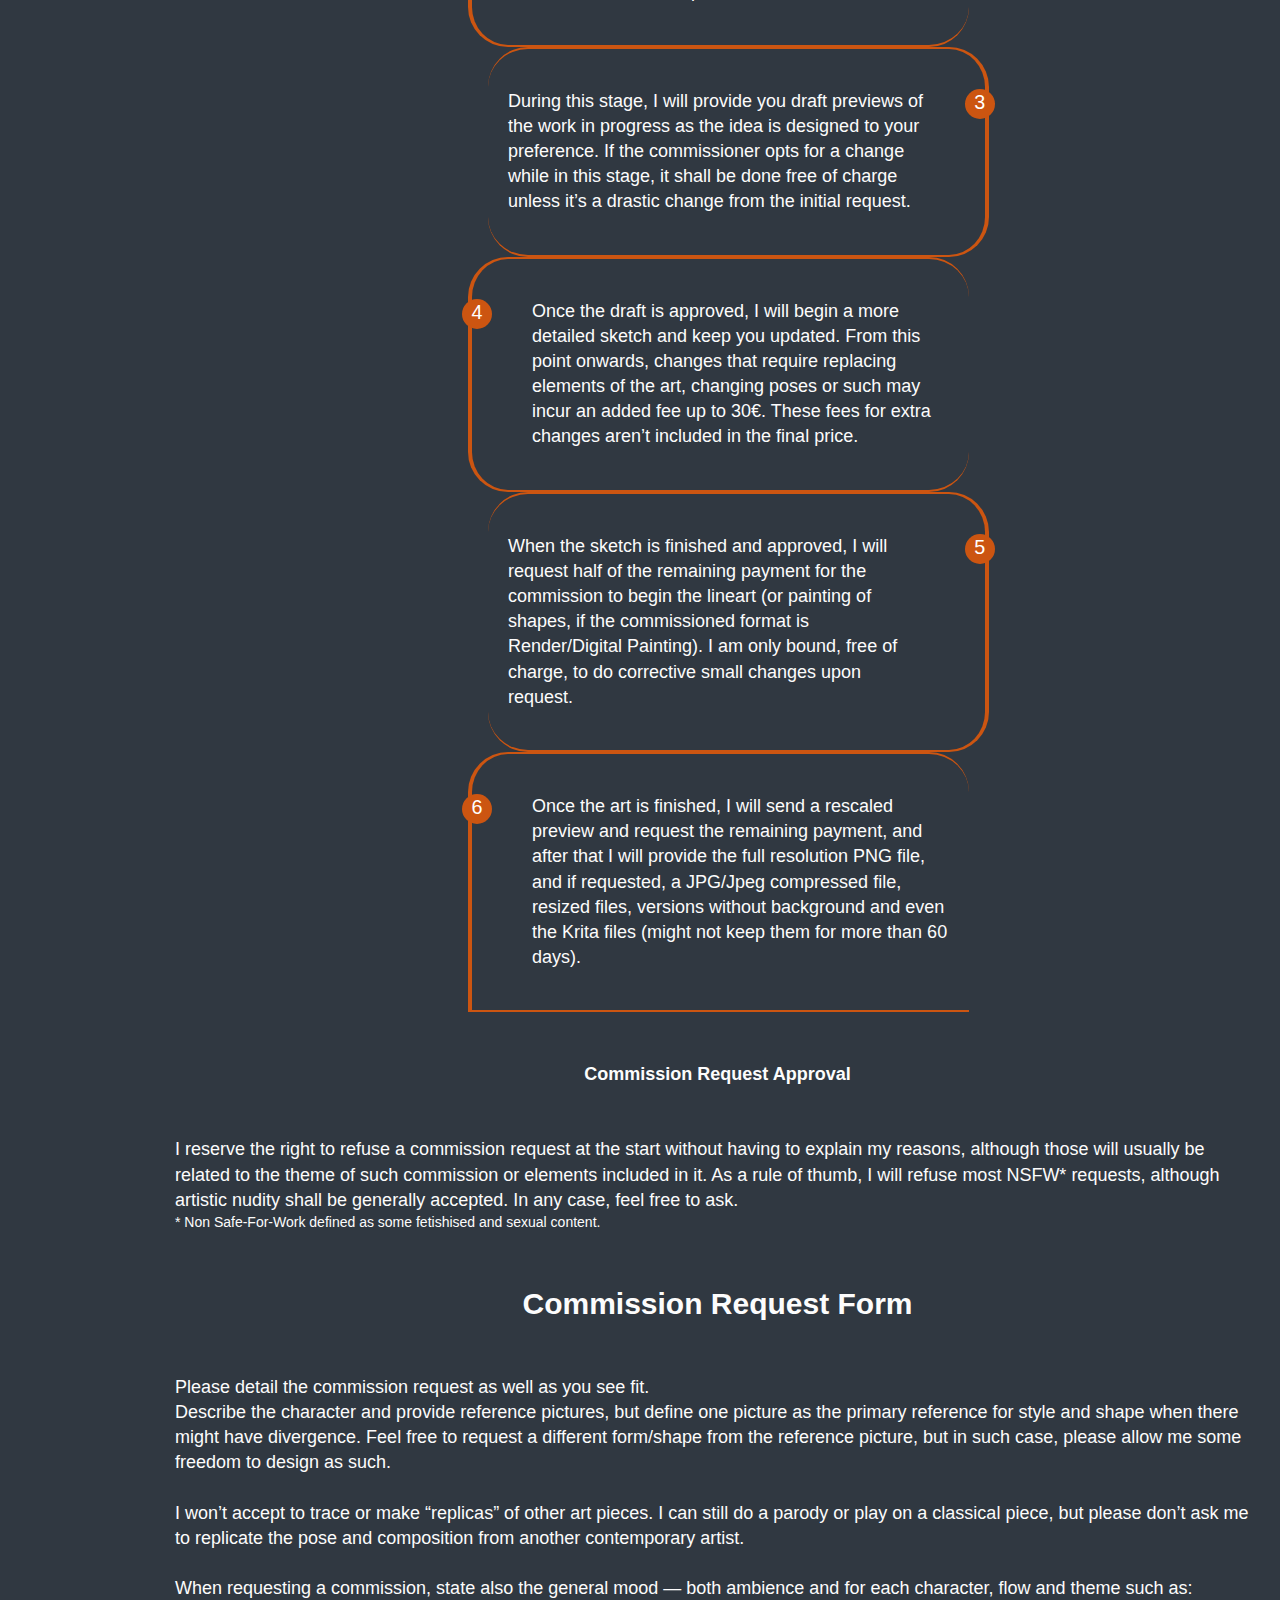
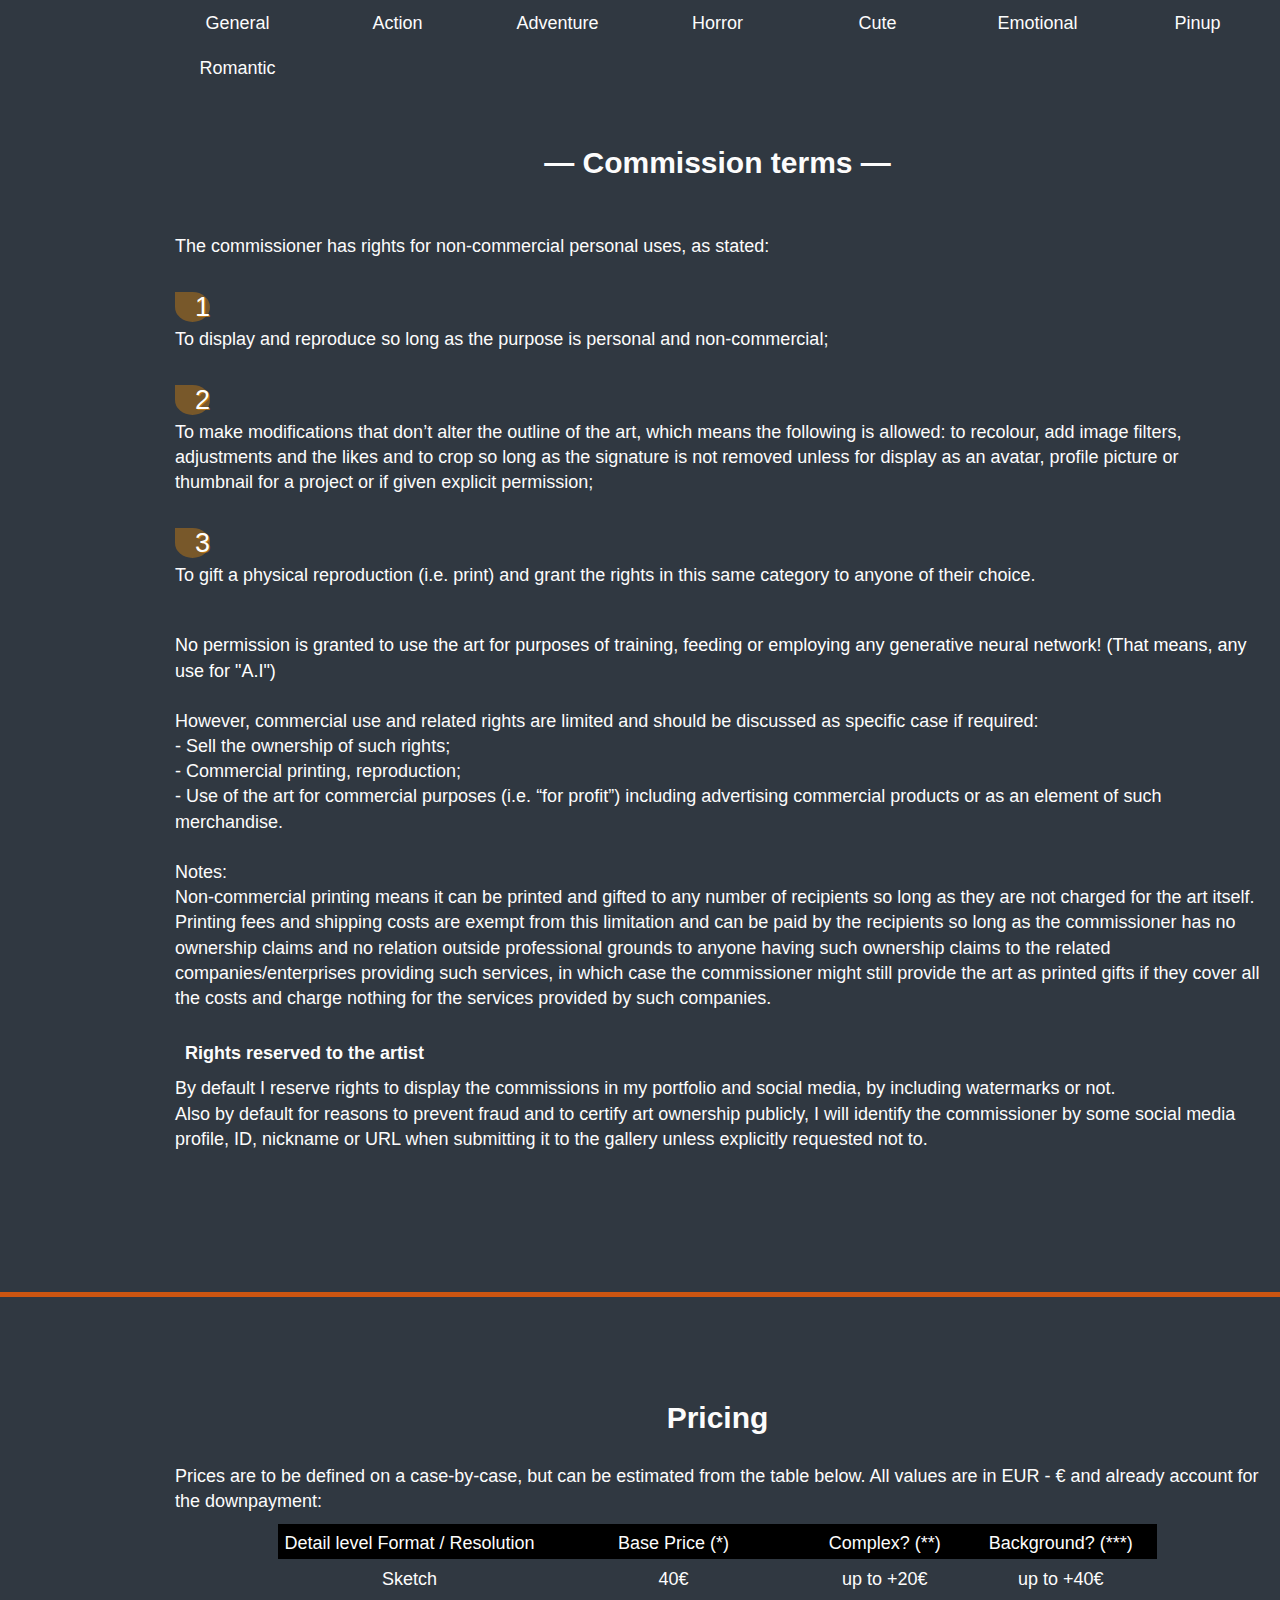
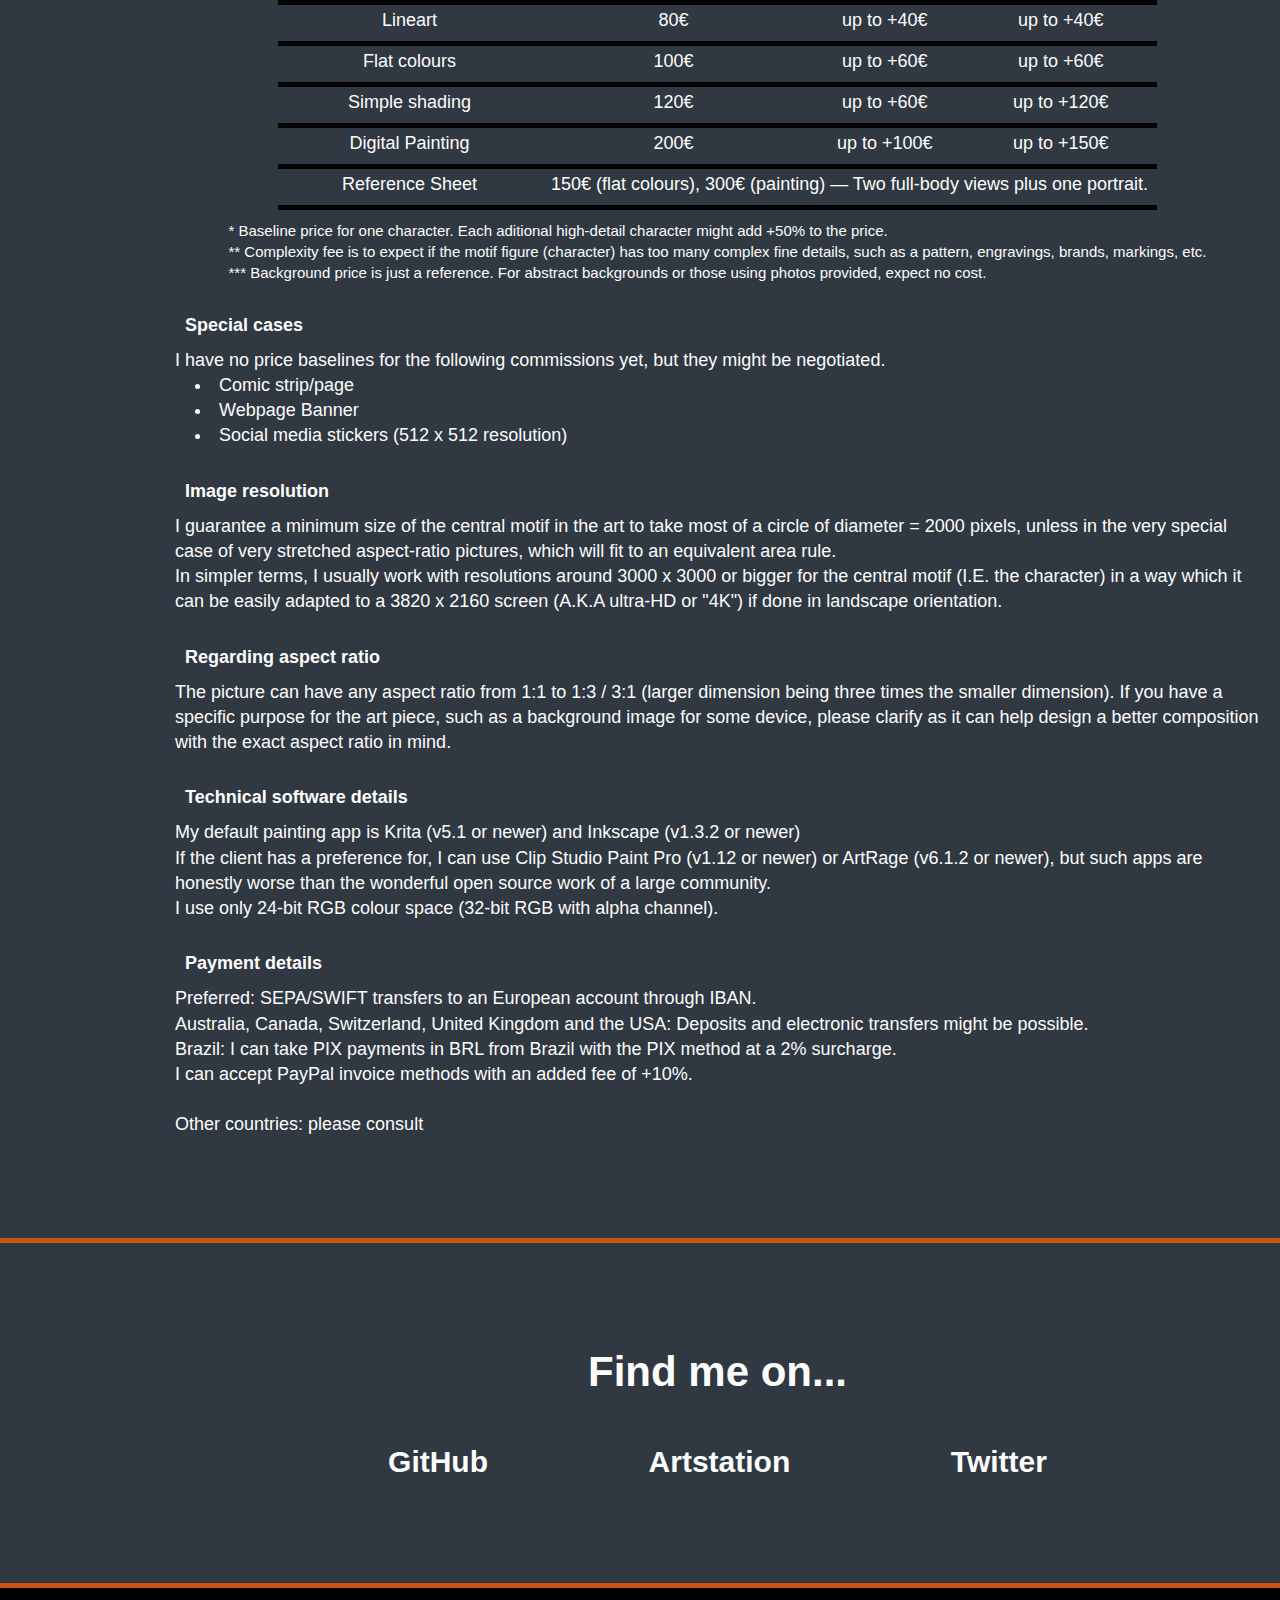
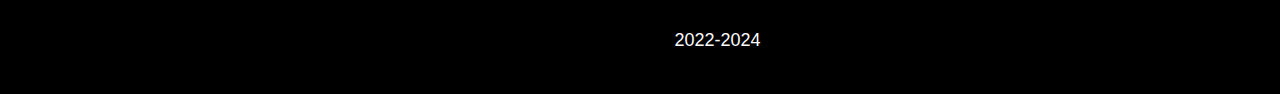
==== commit 51f3e52a: "Update index.html" ====
--- a/index.html
+++ b/index.html
@@ -268,8 +268,8 @@
         grid-template-columns: repeat(auto-fit, minmax(140px, 1fr));
         grid-gap: 2rem;
         min-width: 480px;
-        max-width: 100%;
-        align-self: flex-start;">
+        max-width: 90vw;
+        ">
               <p>General</p>
               <p>Action</p>
               <p>Adventure</p>
